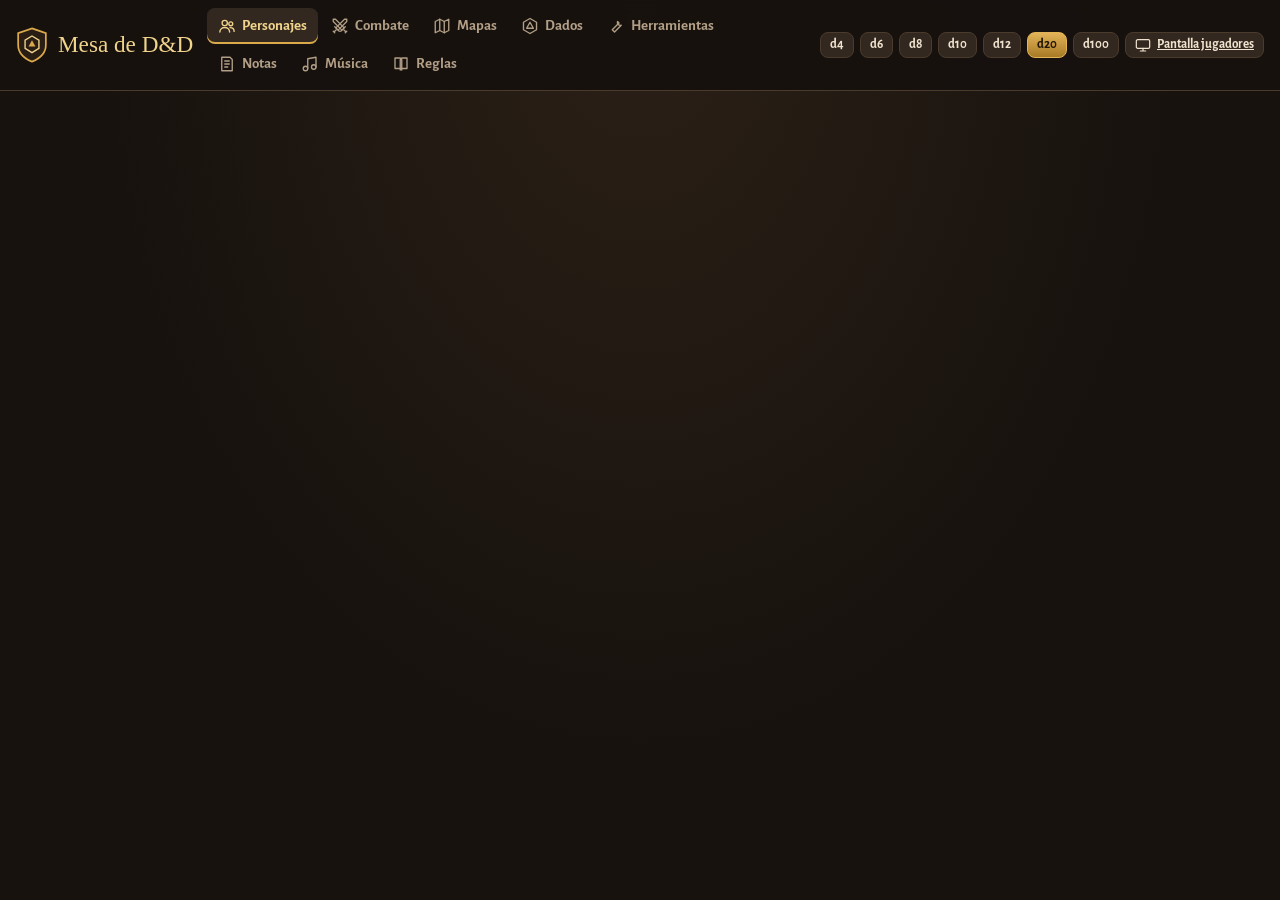
==== static/index.html @ 4b25e727 "Proyect v1.0" ====
<!doctype html>
<html lang="es">
<head>
  <meta charset="utf-8">
  <meta name="viewport" content="width=device-width, initial-scale=1">
  <title>Mesa de D&amp;D</title>
  <link rel="icon" href="data:image/svg+xml,<svg xmlns='http://www.w3.org/2000/svg' viewBox='0 0 24 24'><polygon points='12,2 21,7 21,17 12,22 3,17 3,7' fill='%23d9a94a'/></svg>">
  <link rel="preconnect" href="https://fonts.googleapis.com">
  <link rel="stylesheet" href="https://fonts.googleapis.com/css2?family=IM+Fell+English+SC&family=Alegreya+Sans:wght@400;500;700;800&display=swap">
  <link rel="stylesheet" href="css/base.css">
  <link rel="stylesheet" href="css/components.css">
  <link rel="stylesheet" href="css/views.css">
</head>
<body>
  <header class="top">
    <div class="brand">
      <svg viewBox="0 0 46 52" aria-hidden="true">
        <path d="M23 2 L43 9 V26 C43 39 33 46 23 50 C13 46 3 39 3 26 V9 Z" fill="#2a1d14" stroke="#d9a94a" stroke-width="2.5"/>
        <polygon points="23,13 33,19 33,31 23,37 13,31 13,19" fill="none" stroke="#f0d38c" stroke-width="2"/>
        <polygon points="23,19 28,28 18,28" fill="#d9a94a"/>
      </svg>
      <h1>Mesa de D&amp;D</h1>
    </div>
    <nav class="nav" id="nav" aria-label="Secciones"></nav>
    <div class="top-tools" id="topTools"></div>
  </header>
  <main id="view"></main>
  <div id="toasts" aria-live="polite"></div>
  <script type="module" src="js/main.js"></script>
</body>
</html>
---- static/css/base.css ----
/* Variables de tema y maquetación general */
:root {
  --bg: #17120e;
  --bg-2: #211a14;
  --panel: #2a211a;
  --panel-2: #33281f;
  --line: #4a3b2d;
  --text: #efe3cf;
  --muted: #b29f86;
  --gold: #d9a94a;
  --gold-2: #f0d38c;
  --red: #c2463c;
  --green: #5d9b4a;
  --blue: #4f86c6;
  --purple: #9a6ac9;
  --jugador: #4f86c6;
  --pnj: #c99b3d;
  --enemigo: #c2463c;
  --radius: 10px;
  --shadow: 0 6px 24px rgba(0, 0, 0, .45);
  --font-title: "IM Fell English SC", Georgia, serif;
  --font: "Alegreya Sans", system-ui, sans-serif;
  color-scheme: dark;
}

* { box-sizing: border-box; }
html, body { margin: 0; height: 100%; }
body {
  background: radial-gradient(ellipse at top, #2b2016 0%, var(--bg) 60%) fixed;
  color: var(--text);
  font: 15px/1.45 var(--font);
}
h1, h2, h3, h4 { font-family: var(--font-title); font-weight: 400; margin: 0 0 .4em; color: var(--gold-2); }
h2 { font-size: 1.5rem; }
h3 { font-size: 1.2rem; }
a { color: var(--gold-2); }
img { max-width: 100%; }
[hidden] { display: none !important; }

/* Cabecera */
.top {
  position: sticky; top: 0; z-index: 20;
  display: flex; align-items: center; gap: 14px; flex-wrap: wrap;
  padding: 8px 16px;
  background: rgba(23, 18, 14, .94);
  border-bottom: 1px solid var(--line);
  backdrop-filter: blur(6px);
}
.brand { display: flex; align-items: center; gap: 10px; }
.brand h1 { font-size: 1.45rem; margin: 0; }
.brand svg { width: 32px; height: 36px; }
.nav { display: flex; gap: 2px; flex-wrap: wrap; flex: 1; }
.nav a {
  display: flex; align-items: center; gap: 6px;
  padding: 7px 11px; border-radius: 8px;
  color: var(--muted); text-decoration: none; font-weight: 600;
}
.nav a:hover { background: var(--panel); color: var(--text); }
.nav a[aria-current="page"] { background: var(--panel-2); color: var(--gold-2); box-shadow: inset 0 -2px 0 var(--gold); }
.nav svg { width: 18px; height: 18px; }
.top-tools { display: flex; align-items: center; gap: 6px; flex-wrap: wrap; }

/* Contenido */
main#view { padding: 16px; max-width: 1500px; margin: 0 auto; }
.split { display: grid; grid-template-columns: 300px minmax(0, 1fr); gap: 16px; align-items: start; }
.split > .sidebar { position: sticky; top: 70px; max-height: calc(100vh - 86px); overflow: auto; }
.grid { display: grid; gap: 14px; }
.grid.cols-2 { grid-template-columns: repeat(2, minmax(0, 1fr)); }
.grid.cols-3 { grid-template-columns: repeat(3, minmax(0, 1fr)); }
.grid.auto { grid-template-columns: repeat(auto-fill, minmax(300px, 1fr)); }
.row { display: flex; gap: 8px; align-items: center; flex-wrap: wrap; }
.row.between { justify-content: space-between; }
.row.end { justify-content: flex-end; }
.stack > * + * { margin-top: 10px; }
.grow { flex: 1; min-width: 0; }
.muted { color: var(--muted); }
.small { font-size: .85rem; }
.center { text-align: center; }
.tnum { font-variant-numeric: tabular-nums; }

@media (max-width: 900px) {
  .split { grid-template-columns: minmax(0, 1fr); }
  .split > .sidebar { position: static; max-height: none; }
  .grid.cols-2, .grid.cols-3 { grid-template-columns: minmax(0, 1fr); }
  .nav a span { display: none; }
}
.split > * { min-width: 0; }
---- static/css/components.css ----
/* Componentes reutilizables: botones, tarjetas, formularios, modales, avisos */
.card {
  background: linear-gradient(180deg, var(--panel) 0%, var(--bg-2) 100%);
  border: 1px solid var(--line);
  border-radius: var(--radius);
  padding: 14px;
  box-shadow: var(--shadow);
}
.card > h3:first-child, .card > .row:first-child h3 { margin-top: 0; }
.eyebrow { text-transform: uppercase; letter-spacing: .08em; font-size: .72rem; font-weight: 800; color: var(--muted); margin: 12px 0 6px; }

.btn {
  display: inline-flex; align-items: center; justify-content: center; gap: 6px;
  padding: 7px 12px; border-radius: 8px;
  border: 1px solid var(--line); background: var(--panel-2); color: var(--text);
  font: 600 .92rem var(--font); cursor: pointer; white-space: nowrap;
}
.btn:hover { border-color: var(--gold); }
.btn:disabled { opacity: .45; cursor: default; }
.btn.primary { background: linear-gradient(180deg, #e2b357, #a87a26); color: #23170a; border-color: #e2b357; }
.btn.danger { color: #ffb4ab; border-color: #7a3229; }
.btn.danger:hover { background: #4a1f1a; }
.btn.ghost { background: transparent; }
.btn.sm { padding: 4px 9px; font-size: .82rem; }
.btn.icon { padding: 5px 8px; }
.btn[aria-pressed="true"] { background: var(--gold); color: #23170a; border-color: var(--gold); }

.chip {
  display: inline-flex; align-items: center; gap: 4px;
  padding: 2px 9px; border-radius: 999px; font-size: .8rem; font-weight: 600;
  background: #3b2f24; border: 1px solid var(--line); color: var(--text);
}
.chip button { all: unset; cursor: pointer; opacity: .7; }
.chip button:hover { opacity: 1; }
.chip.jugador { border-color: var(--jugador); color: #b8d4f5; }
.chip.pnj { border-color: var(--pnj); color: #f1d9a0; }
.chip.enemigo { border-color: var(--enemigo); color: #f5b4ad; }

label.field { display: flex; flex-direction: column; gap: 3px; font-size: .78rem; font-weight: 700; color: var(--muted); min-width: 0; }
input, select, textarea {
  width: 100%; padding: 6px 8px;
  background: #1b1511; color: var(--text);
  border: 1px solid var(--line); border-radius: 7px;
  font: 500 .95rem var(--font);
}
input:focus, select:focus, textarea:focus { outline: 2px solid var(--gold); outline-offset: -1px; }
input[type="checkbox"] { width: auto; accent-color: var(--gold); }
input[type="number"] { text-align: center; }
textarea { resize: vertical; min-height: 70px; }
input.inline { width: 64px; padding: 3px 5px; }
.check { display: inline-flex; gap: 6px; align-items: center; cursor: pointer; }

.seg { display: inline-flex; flex-wrap: wrap; max-width: 100%; border: 1px solid var(--line); border-radius: 8px; overflow: hidden; }
.seg button { all: unset; padding: 5px 11px; cursor: pointer; font-weight: 700; font-size: .85rem; color: var(--muted); }
.seg button + button { border-left: 1px solid var(--line); }
.seg button[aria-pressed="true"] { background: var(--gold); color: #23170a; }

.list { list-style: none; margin: 0; padding: 0; }
.list li {
  display: flex; align-items: center; gap: 8px;
  padding: 7px 9px; border-radius: 8px; cursor: pointer;
}
.list li:hover { background: var(--panel-2); }
.list li[aria-selected="true"] { background: #3d3022; box-shadow: inset 3px 0 0 var(--gold); }
.avatar {
  width: 32px; height: 32px; border-radius: 50%; flex: none;
  display: grid; place-items: center; font-weight: 800; font-size: .8rem;
  background: #444 center/cover; color: #fff; border: 2px solid var(--line);
}

.hpbar { height: 7px; border-radius: 4px; background: #3a1b17; overflow: hidden; }
.hpbar > i { display: block; height: 100%; background: var(--green); transition: width .2s; }
.hpbar.mid > i { background: #c9a03d; }
.hpbar.low > i { background: var(--red); }

.empty { padding: 30px; text-align: center; color: var(--muted); border: 2px dashed var(--line); border-radius: var(--radius); }

details.box { border: 1px solid var(--line); border-radius: 8px; padding: 0 10px; margin-top: 8px; }
details.box > summary { cursor: pointer; padding: 8px 0; font-weight: 700; color: var(--gold-2); }
details.box[open] { padding-bottom: 10px; }

/* Modal */
.modal-back { position: fixed; inset: 0; background: rgba(0,0,0,.6); display: grid; place-items: center; z-index: 100; padding: 16px; }
.modal { width: min(560px, 100%); max-height: 90vh; overflow: auto; }
.modal .actions { margin-top: 14px; display: flex; justify-content: flex-end; gap: 8px; }

/* Avisos */
#toasts { position: fixed; right: 16px; bottom: 16px; display: flex; flex-direction: column; gap: 8px; z-index: 200; max-width: min(380px, calc(100vw - 32px)); }
.toast { background: var(--panel-2); border: 1px solid var(--gold); border-radius: 10px; padding: 10px 14px; box-shadow: var(--shadow); animation: pop .2s ease-out; }
.toast.error { border-color: var(--red); }
.toast .big { font: 2rem var(--font-title); color: var(--gold-2); }
.toast .crit { color: #8fe07a; font-weight: 800; }
.toast .fumble { color: #ff8a80; font-weight: 800; }
@keyframes pop { from { transform: translateY(10px); opacity: 0; } }

.mini-player { display: flex; align-items: center; gap: 6px; font-size: .82rem; color: var(--muted); max-width: 260px; }
.mini-player span { overflow: hidden; text-overflow: ellipsis; white-space: nowrap; }
---- static/css/views.css ----
/* Estilos específicos de cada sección */
.title-input { font: 1.35rem var(--font-title); color: var(--gold-2); background: transparent; border-color: transparent; }
.title-input:hover, .title-input:focus { border-color: var(--line); background: #1b1511; }
.table-wrap { overflow-x: auto; }
.table { width: 100%; border-collapse: collapse; }
.table th { text-align: left; font-size: .75rem; color: var(--muted); text-transform: uppercase; padding: 4px; }
.table td { padding: 3px 4px; vertical-align: middle; }
.grid.auto-sm { grid-template-columns: repeat(auto-fill, minmax(130px, 1fr)); gap: 8px; }

/* Ficha de personaje */
.sheet-head { display: flex; gap: 14px; align-items: flex-start; }
.avatar.portrait { width: 96px; height: 96px; font-size: 1.8rem; cursor: pointer; border-width: 3px; }
.avatar.portrait:hover { border-color: var(--gold); }
.combat-grid { display: grid; grid-template-columns: minmax(260px, 1fr) 2fr; gap: 16px; }
.hp-box .inline { width: 70px; font-size: 1.1rem; font-weight: 800; }
.stat-row { display: grid; grid-template-columns: repeat(auto-fill, minmax(110px, 1fr)); gap: 8px; }
.stat { text-align: center; background: #1f1813; border: 1px solid var(--line); border-radius: 8px; padding: 6px; }
.stat .eyebrow { margin: 0 0 4px; }
.stat-big { font-size: 1.4rem; color: var(--gold-2); }
.abilities { display: grid; grid-template-columns: repeat(3, 1fr); gap: 8px; }
.ability { text-align: center; background: #1f1813; border: 1px solid var(--line); border-radius: 10px; padding: 8px 4px; }
.ability .eyebrow { margin: 0; }
.ability-mod { all: unset; cursor: pointer; display: block; font: 1.8rem var(--font-title); color: var(--gold-2); }
.ability-mod:hover { color: #fff; }
.skills { list-style: none; margin: 0; padding: 0; columns: 2; column-gap: 14px; }
.skills li { display: flex; align-items: center; gap: 6px; break-inside: avoid; padding: 2px 0; }
.skills .prof { all: unset; cursor: pointer; width: 16px; color: var(--gold); text-align: center; }
.skill-name { all: unset; cursor: pointer; flex: 1; }
.skill-name:hover { color: var(--gold-2); text-decoration: underline; }
.slots { display: grid; grid-template-columns: repeat(auto-fill, minmax(92px, 1fr)); gap: 6px; }
.slot { background: #1f1813; border: 1px solid var(--line); border-radius: 8px; padding: 5px; display: flex; flex-direction: column; gap: 4px; align-items: center; }
.slot .inline { width: 48px; }
.pips { display: flex; gap: 3px; flex-wrap: wrap; justify-content: center; }
.pip { width: 14px; height: 14px; border-radius: 50%; border: 2px solid var(--gold); background: var(--gold); cursor: pointer; padding: 0; }
.pip.used { background: transparent; }
.resource { margin-bottom: 6px; }
.coins { display: grid; grid-template-columns: repeat(5, 1fr); gap: 6px; }
.death { gap: 10px; }

/* Combate */
.box-card > summary { cursor: pointer; }
.tracker { list-style: none; margin: 8px 0 0; padding: 0; display: flex; flex-direction: column; gap: 6px; }
.combatant {
  display: grid; grid-template-columns: 64px 36px 1fr auto; gap: 10px; align-items: start;
  padding: 8px; border-radius: 10px; background: #1f1813; border: 1px solid var(--line);
  border-left: 4px solid var(--line);
}
.combatant.jugador { border-left-color: var(--jugador); }
.combatant.pnj { border-left-color: var(--pnj); }
.combatant.enemigo { border-left-color: var(--enemigo); }
.combatant.turn { background: #3a2c1c; border-color: var(--gold); box-shadow: 0 0 0 2px rgba(217, 169, 74, .35); }
.combatant.down { opacity: .6; }
.combatant.hidden-c { background-image: repeating-linear-gradient(45deg, transparent 0 8px, rgba(255,255,255,.03) 8px 16px); }
.c-init .inline { width: 56px; font-size: 1.15rem; font-weight: 800; }
.c-name { font-size: 1.05rem; }
.c-hp { margin-top: 6px; }
.c-attacks { margin-top: 6px; gap: 4px; }
.attack { display: inline-flex; gap: 2px; }
.c-tools { display: flex; flex-direction: column; gap: 2px; }
.cond-add { width: auto; padding: 2px 6px; font-size: .8rem; }
.round-badge { font: 1.1rem var(--font-title); color: var(--gold-2); }
.status-active { border-color: var(--green); color: #b9e3ad; }
.status-finished { opacity: .7; }
.diff-trivial, .diff-facil { border-color: var(--green); }
.diff-media { border-color: #c9a03d; }
.diff-dificil { border-color: #e07b39; }
.diff-mortal { border-color: var(--red); color: #ffb4ab; }
.log { list-style: none; margin: 8px 0 0; padding: 0; max-height: 300px; overflow: auto; font-size: .9rem; }
.log li { padding: 3px 0; border-bottom: 1px solid rgba(255,255,255,.05); }
.targets { display: grid; grid-template-columns: repeat(auto-fill, minmax(150px, 1fr)); gap: 4px; }

/* Mapas */
.dropzone.over { border-color: var(--gold); box-shadow: 0 0 0 3px rgba(217, 169, 74, .4); }
.map-grid { display: grid; grid-template-columns: repeat(auto-fill, minmax(240px, 1fr)); gap: 14px; }
.map-card {
  all: unset; cursor: pointer; display: flex; flex-direction: column; gap: 8px;
  background: var(--panel); border: 1px solid var(--line); border-radius: var(--radius); padding: 8px;
}
.map-card:hover { border-color: var(--gold); }
.map-card img { width: 100%; aspect-ratio: 4 / 3; object-fit: cover; border-radius: 6px; background: #000; }
.map-stage {
  position: relative; height: calc(100vh - 260px); min-height: 360px; overflow: hidden;
  background: #0b0907; border: 1px solid var(--line); border-radius: var(--radius);
  cursor: grab; touch-action: none;
}
.map-stage.dragging { cursor: grabbing; }
.map-stage img { position: absolute; top: 0; left: 0; max-width: none; transform-origin: 0 0; user-select: none; }
.map-stage:fullscreen { height: 100vh; border-radius: 0; }

/* Dados */
.dice-buttons { display: grid; grid-template-columns: repeat(7, 1fr); gap: 6px; }
.die {
  aspect-ratio: 1; border-radius: 12px; border: 2px solid var(--gold); background: #2e2318; color: var(--gold-2);
  font: 1.1rem var(--font-title); cursor: pointer;
}
.die:hover { background: #3d2e1d; }
.die:active { transform: scale(.95); }
.pool { flex: 1; text-align: right; }
.pool-expr { font: 1.3rem var(--font-title); color: var(--gold-2); }
.fav { display: inline-flex; }
.roll-history { list-style: none; padding: 0; margin: 0; max-height: 70vh; overflow: auto; }
.roll-history li { padding: 6px 0; border-bottom: 1px solid rgba(255,255,255,.06); }
.roll-history .total { font: 1.4rem var(--font-title); color: var(--gold-2); }
.total.crit { color: #8fe07a; }
.total.fumble { color: #ff8a80; }

/* Herramientas */
.tools-grid { display: grid; grid-template-columns: repeat(auto-fill, minmax(340px, 1fr)); gap: 14px; align-items: start; }
.span-2 { grid-column: span 2; }
.gen-out { list-style: none; padding: 0; margin: 10px 0 0; }
.gen-out li { padding: 8px 0; border-bottom: 1px solid rgba(255,255,255,.06); }
.big-diff { font: 1.6rem var(--font-title); color: var(--gold-2); text-transform: capitalize; }
.clock { font-size: 1.3rem; }
.timer { font: 2.2rem var(--font-title); color: var(--gold-2); }
.timer.low { color: #ff8a80; }

/* Notas y misiones */
.quest-board { display: grid; grid-template-columns: repeat(4, minmax(0, 1fr)); gap: 12px; align-items: start; }
.quest { background: #1f1813; border: 1px solid var(--line); border-radius: 8px; padding: 8px; margin-top: 8px; }
.quest > summary { cursor: pointer; }
.q-completada .quest { border-left: 3px solid var(--green); }
.q-fallida .quest { border-left: 3px solid var(--red); opacity: .8; }
.q-activa .quest { border-left: 3px solid var(--gold); }

/* Música */
.tracks { list-style: none; padding: 0; margin: 8px 0 0; }
.tracks li { display: flex; gap: 8px; align-items: center; padding: 5px 0; border-bottom: 1px solid rgba(255,255,255,.06); }
.tracks li.playing { color: var(--gold-2); }
.now-playing { font-size: 1.1rem; }

/* Referencia */
.ref-grid { display: grid; grid-template-columns: repeat(auto-fill, minmax(380px, 1fr)); gap: 14px; align-items: start; }
dl.ref { margin: 0; display: grid; grid-template-columns: max-content 1fr; gap: 4px 12px; }
dl.ref dt { font-weight: 800; color: var(--gold-2); }
dl.ref dd { margin: 0; }

@media (max-width: 900px) {
  .combat-grid { grid-template-columns: 1fr; }
  .combatant { grid-template-columns: 56px 1fr; }
  .combatant .avatar { display: none; }
  .c-tools { flex-direction: row; grid-column: 1 / -1; }
  .quest-board { grid-template-columns: 1fr; }
  .span-2 { grid-column: auto; }
  .skills { columns: 1; }
  .coins { grid-template-columns: repeat(3, 1fr); }
  .dice-buttons { grid-template-columns: repeat(4, 1fr); }
  .ref-grid, .tools-grid { grid-template-columns: 1fr; }
}
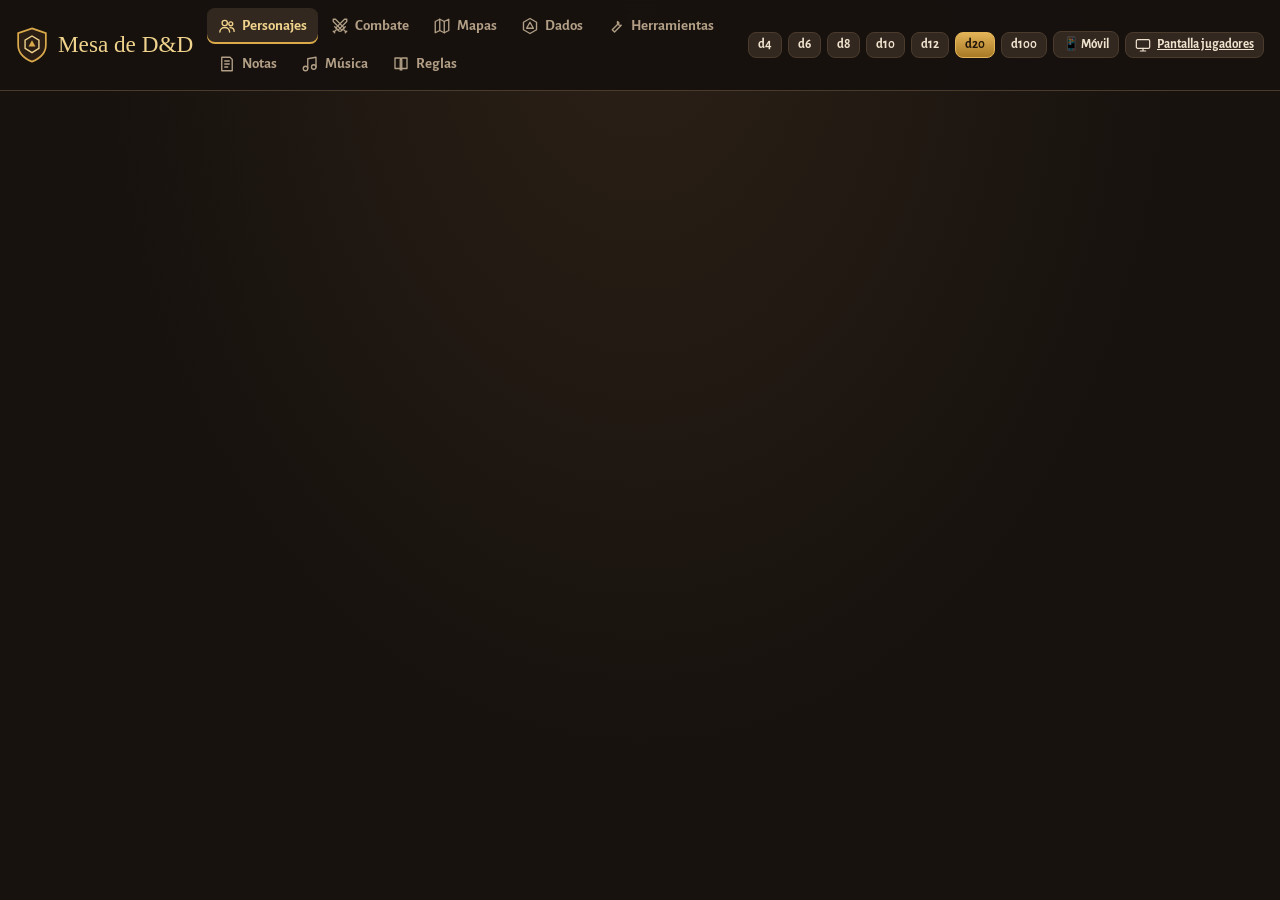
==== commit 4832f87c: "Soporte para móviles: modo red, app instalable y zoom táctil - Lanzador "Iniciar Mesa DnD (móviles)." ====
--- a/static/index.html
+++ b/static/index.html
@@ -2,9 +2,16 @@
 <html lang="es">
 <head>
   <meta charset="utf-8">
-  <meta name="viewport" content="width=device-width, initial-scale=1">
+  <meta name="viewport" content="width=device-width, initial-scale=1, viewport-fit=cover">
+  <meta name="theme-color" content="#17120e">
+  <meta name="apple-mobile-web-app-capable" content="yes">
+  <meta name="mobile-web-app-capable" content="yes">
+  <meta name="apple-mobile-web-app-status-bar-style" content="black-translucent">
+  <link rel="icon" href="/icon.svg">
+  <link rel="manifest" href="/manifest.webmanifest">
+  <link rel="apple-touch-icon" href="/icon.svg">
+  <meta name="apple-mobile-web-app-title" content="Mesa D&amp;D">
   <title>Mesa de D&amp;D</title>
-  <link rel="icon" href="data:image/svg+xml,<svg xmlns='http://www.w3.org/2000/svg' viewBox='0 0 24 24'><polygon points='12,2 21,7 21,17 12,22 3,17 3,7' fill='%23d9a94a'/></svg>">
   <link rel="preconnect" href="https://fonts.googleapis.com">
   <link rel="stylesheet" href="https://fonts.googleapis.com/css2?family=IM+Fell+English+SC&family=Alegreya+Sans:wght@400;500;700;800&display=swap">
   <link rel="stylesheet" href="css/base.css">
--- a/static/css/base.css
+++ b/static/css/base.css
@@ -85,3 +85,20 @@
   .nav a span { display: none; }
 }
 .split > * { min-width: 0; }
+
+/* Móvil: cabecera compacta, menú deslizable y márgenes para pantallas con muesca */
+.top { padding-top: max(8px, env(safe-area-inset-top)); padding-left: max(16px, env(safe-area-inset-left)); padding-right: max(16px, env(safe-area-inset-right)); }
+@media (max-width: 640px) {
+  .top { gap: 8px; padding-bottom: 6px; }
+  .brand h1 { font-size: 1.15rem; }
+  .brand svg { width: 26px; height: 30px; }
+  .nav { order: 3; flex: 1 0 100%; flex-wrap: nowrap; overflow-x: auto; scrollbar-width: none; -webkit-overflow-scrolling: touch; }
+  .nav::-webkit-scrollbar { display: none; }
+  .nav a { flex: none; padding: 8px 10px; }
+  .top-tools { margin-left: auto; }
+  .top-tools .qd:not(.primary) { display: none; }
+  .top-tools a.btn { font-size: 0; gap: 0; }        /* «Pantalla jugadores» queda solo con el icono */
+  main#view { padding: 12px 12px max(12px, env(safe-area-inset-bottom)); }
+  .btn { min-height: 36px; }
+  input, select, textarea { font-size: 16px; }       /* evita el zoom automático de iOS al escribir */
+}
--- a/static/css/components.css
+++ b/static/css/components.css
@@ -95,3 +95,4 @@
 
 .mini-player { display: flex; align-items: center; gap: 6px; font-size: .82rem; color: var(--muted); max-width: 260px; }
 .mini-player span { overflow: hidden; text-overflow: ellipsis; white-space: nowrap; }
+code.url { display: block; padding: 8px 10px; background: #1b1511; border: 1px solid var(--line); border-radius: 7px; color: var(--gold-2); font-size: 1rem; word-break: break-all; user-select: all; }
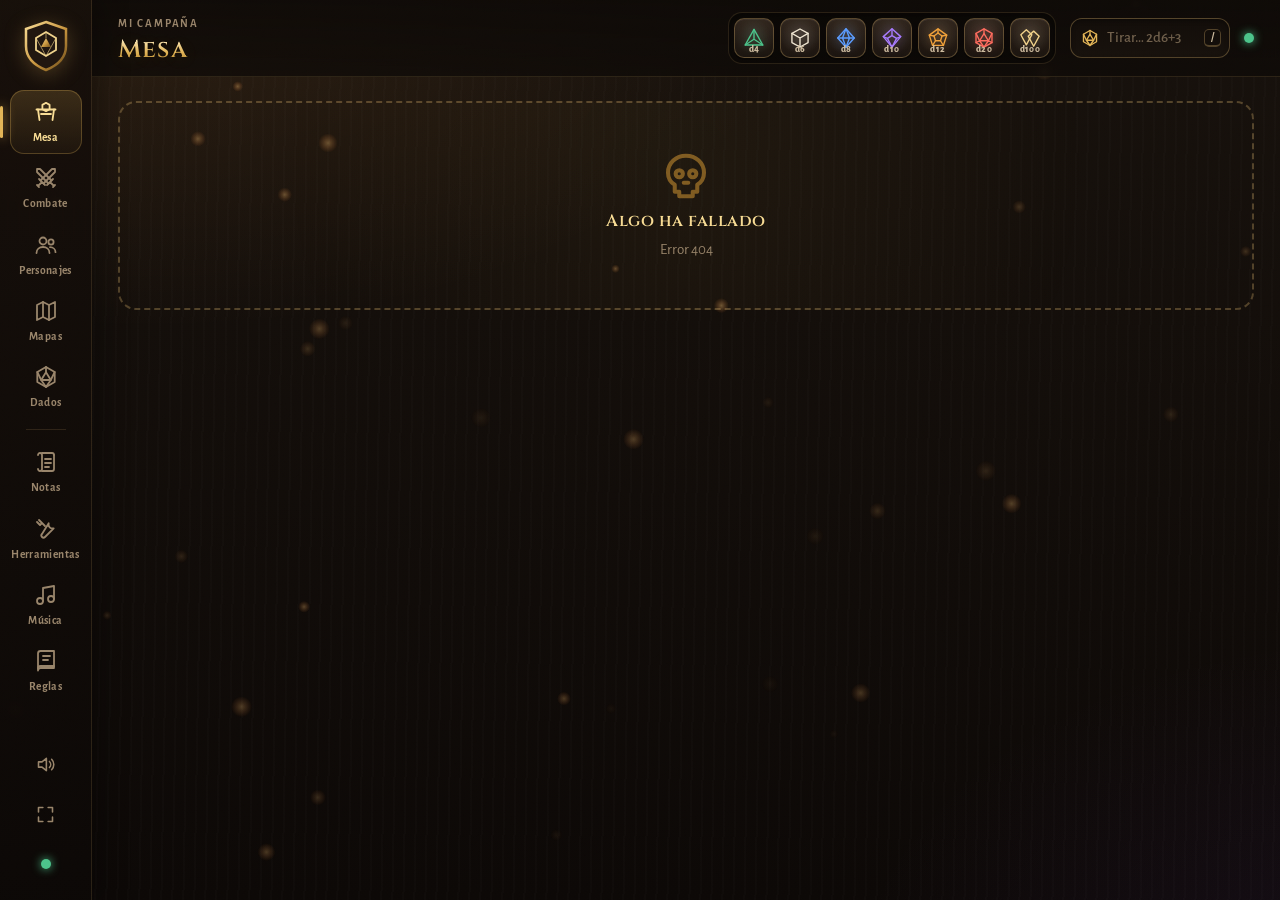
==== commit 1eb41ed1: "Mesa para un solo ordenador: dados 3D, interfaz nueva y sonido - Nueva sección Mesa: mapa sobre tape" ====
--- a/static/index.html
+++ b/static/index.html
@@ -2,37 +2,32 @@
 <html lang="es">
 <head>
   <meta charset="utf-8">
-  <meta name="viewport" content="width=device-width, initial-scale=1, viewport-fit=cover">
-  <meta name="theme-color" content="#17120e">
-  <meta name="apple-mobile-web-app-capable" content="yes">
-  <meta name="mobile-web-app-capable" content="yes">
-  <meta name="apple-mobile-web-app-status-bar-style" content="black-translucent">
+  <meta name="viewport" content="width=device-width, initial-scale=1">
+  <meta name="theme-color" content="#0c0806">
+  <title>Mesa de D&amp;D</title>
   <link rel="icon" href="/icon.svg">
-  <link rel="manifest" href="/manifest.webmanifest">
-  <link rel="apple-touch-icon" href="/icon.svg">
-  <meta name="apple-mobile-web-app-title" content="Mesa D&amp;D">
-  <title>Mesa de D&amp;D</title>
   <link rel="preconnect" href="https://fonts.googleapis.com">
-  <link rel="stylesheet" href="https://fonts.googleapis.com/css2?family=IM+Fell+English+SC&family=Alegreya+Sans:wght@400;500;700;800&display=swap">
+  <link rel="preconnect" href="https://fonts.gstatic.com" crossorigin>
+  <link rel="stylesheet" href="https://fonts.googleapis.com/css2?family=Cinzel:wght@500;600;700&family=Alegreya+Sans:wght@400;500;700;800;900&family=Alegreya:ital,wght@0,400;0,600;0,700;1,400&display=swap">
   <link rel="stylesheet" href="css/base.css">
   <link rel="stylesheet" href="css/components.css">
+  <link rel="stylesheet" href="css/shell.css">
+  <link rel="stylesheet" href="css/mesa.css">
+  <link rel="stylesheet" href="css/characters.css">
+  <link rel="stylesheet" href="css/combat.css">
   <link rel="stylesheet" href="css/views.css">
 </head>
 <body>
-  <header class="top">
-    <div class="brand">
-      <svg viewBox="0 0 46 52" aria-hidden="true">
-        <path d="M23 2 L43 9 V26 C43 39 33 46 23 50 C13 46 3 39 3 26 V9 Z" fill="#2a1d14" stroke="#d9a94a" stroke-width="2.5"/>
-        <polygon points="23,13 33,19 33,31 23,37 13,31 13,19" fill="none" stroke="#f0d38c" stroke-width="2"/>
-        <polygon points="23,19 28,28 18,28" fill="#d9a94a"/>
-      </svg>
-      <h1>Mesa de D&amp;D</h1>
+  <div class="app">
+    <nav class="rail" id="rail" aria-label="Secciones"></nav>
+    <div class="stage">
+      <header class="topbar" id="topbar"></header>
+      <main id="view"></main>
     </div>
-    <nav class="nav" id="nav" aria-label="Secciones"></nav>
-    <div class="top-tools" id="topTools"></div>
-  </header>
-  <main id="view"></main>
+  </div>
+  <canvas id="dice-overlay" aria-hidden="true"></canvas>
   <div id="toasts" aria-live="polite"></div>
+  <script src="js/lib/dice3d.js"></script>
   <script type="module" src="js/main.js"></script>
 </body>
 </html>
--- a/static/css/base.css
+++ b/static/css/base.css
@@ -1,104 +1,169 @@
-/* Variables de tema y maquetación general */
+/* =====================================================================
+   Mesa de D&D — base: tema, tipografía, fondo y estructura general
+   ===================================================================== */
 :root {
-  --bg: #17120e;
-  --bg-2: #211a14;
-  --panel: #2a211a;
-  --panel-2: #33281f;
-  --line: #4a3b2d;
-  --text: #efe3cf;
-  --muted: #b29f86;
-  --gold: #d9a94a;
-  --gold-2: #f0d38c;
-  --red: #c2463c;
-  --green: #5d9b4a;
-  --blue: #4f86c6;
-  --purple: #9a6ac9;
-  --jugador: #4f86c6;
-  --pnj: #c99b3d;
-  --enemigo: #c2463c;
-  --radius: 10px;
-  --shadow: 0 6px 24px rgba(0, 0, 0, .45);
-  --font-title: "IM Fell English SC", Georgia, serif;
-  --font: "Alegreya Sans", system-ui, sans-serif;
+  --bg-0: #0c0806;
+  --bg-1: #140f0b;
+  --bg-2: #1d1610;
+  --panel-a: rgba(46, 34, 25, .88);
+  --panel-b: rgba(25, 18, 13, .9);
+  --panel-solid: #221a13;
+  --raised: #2e2319;
+  --sunken: #120d09;
+  --line: rgba(226, 184, 112, .14);
+  --line-2: rgba(226, 184, 112, .3);
+  --text: #f3e8d4;
+  --text-2: #cdbb9e;
+  --muted: #98846a;
+  --gold: #e2b456;
+  --gold-2: #f8dc94;
+  --gold-3: #a8782a;
+  --ember: #ff8a3d;
+  --crimson: #e0524a;
+  --emerald: #4cc38a;
+  --sapphire: #5b9cff;
+  --amethyst: #a77bff;
+  --jugador: #5b9cff;
+  --pnj: #e2b456;
+  --enemigo: #e0524a;
+  --parch-1: #f6ecd3;
+  --parch-2: #e7d3a6;
+  --ink: #3a2816;
+  --ink-2: #74583a;
+  --r-sm: 8px;
+  --r: 12px;
+  --r-lg: 18px;
+  --shadow-1: 0 2px 8px rgba(0, 0, 0, .35);
+  --shadow-2: 0 14px 34px rgba(0, 0, 0, .45), 0 3px 8px rgba(0, 0, 0, .3);
+  --glow: 0 0 0 1px rgba(226, 180, 86, .55), 0 0 22px rgba(226, 180, 86, .28);
+  --ease: cubic-bezier(.2, .8, .2, 1);
+  --font-display: "Cinzel", "Trajan Pro", Georgia, serif;
+  --font: "Alegreya Sans", "Segoe UI", system-ui, sans-serif;
+  --font-serif: "Alegreya", Georgia, serif;
   color-scheme: dark;
 }
 
 * { box-sizing: border-box; }
-html, body { margin: 0; height: 100%; }
+html, body { margin: 0; min-height: 100%; }
 body {
-  background: radial-gradient(ellipse at top, #2b2016 0%, var(--bg) 60%) fixed;
   color: var(--text);
-  font: 15px/1.45 var(--font);
+  font: 400 15px/1.5 var(--font);
+  background:
+    radial-gradient(1100px 650px at 12% -8%, rgba(255, 168, 76, .11), transparent 62%),
+    radial-gradient(900px 620px at 108% 112%, rgba(126, 74, 210, .09), transparent 60%),
+    repeating-linear-gradient(91deg, rgba(255, 255, 255, .011) 0 2px, transparent 2px 11px),
+    linear-gradient(180deg, #17110c 0%, var(--bg-0) 100%);
+  background-attachment: fixed;
+  -webkit-font-smoothing: antialiased;
 }
-h1, h2, h3, h4 { font-family: var(--font-title); font-weight: 400; margin: 0 0 .4em; color: var(--gold-2); }
-h2 { font-size: 1.5rem; }
-h3 { font-size: 1.2rem; }
+/* grano de papel/madera por encima de todo */
+body::before {
+  content: ""; position: fixed; inset: 0; pointer-events: none; z-index: 1000; opacity: .05; mix-blend-mode: overlay;
+  background-image: url("data:image/svg+xml,%3Csvg xmlns='http://www.w3.org/2000/svg' width='180' height='180'%3E%3Cfilter id='n'%3E%3CfeTurbulence type='fractalNoise' baseFrequency='.85' numOctaves='3' stitchTiles='stitch'/%3E%3C/filter%3E%3Crect width='100%25' height='100%25' filter='url(%23n)'/%3E%3C/svg%3E");
+}
+::selection { background: rgba(226, 180, 86, .35); }
+::-webkit-scrollbar { width: 10px; height: 10px; }
+::-webkit-scrollbar-thumb { background: rgba(226, 184, 112, .2); border-radius: 10px; border: 2px solid transparent; background-clip: padding-box; }
+::-webkit-scrollbar-thumb:hover { background-color: rgba(226, 184, 112, .35); }
+::-webkit-scrollbar-track { background: transparent; }
+
+h1, h2, h3, h4 { font-family: var(--font-display); font-weight: 600; letter-spacing: .03em; margin: 0 0 .4em; color: var(--gold-2); line-height: 1.2; }
+h2 { font-size: 1.35rem; }
+h3 { font-size: 1.05rem; }
 a { color: var(--gold-2); }
 img { max-width: 100%; }
 [hidden] { display: none !important; }
+button { font: inherit; color: inherit; }
+:focus-visible { outline: 2px solid var(--gold); outline-offset: 2px; }
 
-/* Cabecera */
-.top {
-  position: sticky; top: 0; z-index: 20;
+/* ------------------------------------------------------------- estructura */
+.app { display: grid; grid-template-columns: 92px minmax(0, 1fr); min-height: 100vh; }
+
+.rail {
+  position: sticky; top: 0; height: 100vh; z-index: 40;
+  display: flex; flex-direction: column; align-items: center; gap: 2px;
+  padding: 14px 10px; overflow-y: auto; scrollbar-width: none;
+  background: linear-gradient(180deg, rgba(22, 15, 10, .97), rgba(12, 8, 6, .97));
+  border-right: 1px solid var(--line);
+  box-shadow: 6px 0 30px rgba(0, 0, 0, .35);
+}
+.rail::-webkit-scrollbar { display: none; }
+.rail-brand { display: grid; place-items: center; width: 60px; height: 64px; margin-bottom: 10px; filter: drop-shadow(0 4px 10px rgba(226, 180, 86, .25)); transition: transform .4s var(--ease); }
+.rail-brand:hover { transform: rotate(-8deg) scale(1.06); }
+.rail-brand svg { width: 46px; height: 52px; }
+.rail-link {
+  position: relative; width: 72px; padding: 10px 4px 8px; border-radius: 14px;
+  display: flex; flex-direction: column; align-items: center; gap: 5px;
+  color: var(--muted); text-decoration: none; font-size: .72rem; font-weight: 700; letter-spacing: .03em;
+  transition: color .2s, background .2s, transform .2s var(--ease);
+}
+.rail-link svg { width: 24px; height: 24px; transition: transform .25s var(--ease); }
+.rail-link:hover { color: var(--text); background: rgba(255, 255, 255, .04); }
+.rail-link:hover svg { transform: translateY(-2px) scale(1.06); }
+.rail-link[aria-current="page"] {
+  color: var(--gold-2);
+  background: linear-gradient(180deg, rgba(226, 180, 86, .18), rgba(226, 180, 86, .04));
+  box-shadow: inset 0 0 0 1px rgba(226, 180, 86, .28);
+}
+.rail-link[aria-current="page"]::before {
+  content: ""; position: absolute; left: -10px; top: 16px; bottom: 16px; width: 3px; border-radius: 3px;
+  background: var(--gold); box-shadow: 0 0 12px var(--gold);
+}
+.rail-sep { width: 40px; height: 1px; background: var(--line); margin: 8px 0; }
+.rail-foot { margin-top: auto; display: flex; flex-direction: column; align-items: center; gap: 6px; padding-top: 10px; }
+
+.stage { min-width: 0; display: flex; flex-direction: column; }
+.topbar {
+  position: sticky; top: 0; z-index: 30;
   display: flex; align-items: center; gap: 14px; flex-wrap: wrap;
-  padding: 8px 16px;
-  background: rgba(23, 18, 14, .94);
+  padding: 12px 26px;
+  background: linear-gradient(180deg, rgba(14, 10, 7, .94), rgba(14, 10, 7, .78));
+  backdrop-filter: blur(12px);
   border-bottom: 1px solid var(--line);
-  backdrop-filter: blur(6px);
 }
-.brand { display: flex; align-items: center; gap: 10px; }
-.brand h1 { font-size: 1.45rem; margin: 0; }
-.brand svg { width: 32px; height: 36px; }
-.nav { display: flex; gap: 2px; flex-wrap: wrap; flex: 1; }
-.nav a {
-  display: flex; align-items: center; gap: 6px;
-  padding: 7px 11px; border-radius: 8px;
-  color: var(--muted); text-decoration: none; font-weight: 600;
+.page-title { min-width: 0; margin-right: auto; }
+.page-title .campaign { font: 700 .7rem var(--font); letter-spacing: .16em; text-transform: uppercase; color: var(--muted); background: none; border: 0; padding: 0; cursor: pointer; }
+.page-title .campaign:hover { color: var(--gold); }
+.page-title h1 {
+  margin: 0; font-size: 1.55rem; letter-spacing: .05em;
+  background: linear-gradient(180deg, #fff1c8 10%, var(--gold) 60%, var(--gold-3));
+  -webkit-background-clip: text; background-clip: text; color: transparent;
+  text-shadow: 0 2px 18px rgba(226, 180, 86, .12);
 }
-.nav a:hover { background: var(--panel); color: var(--text); }
-.nav a[aria-current="page"] { background: var(--panel-2); color: var(--gold-2); box-shadow: inset 0 -2px 0 var(--gold); }
-.nav svg { width: 18px; height: 18px; }
-.top-tools { display: flex; align-items: center; gap: 6px; flex-wrap: wrap; }
+main#view { padding: 24px 26px 48px; width: 100%; max-width: 1640px; margin: 0 auto; animation: viewIn .35s var(--ease); }
+@keyframes viewIn { from { opacity: 0; transform: translateY(6px); } }
 
-/* Contenido */
-main#view { padding: 16px; max-width: 1500px; margin: 0 auto; }
-.split { display: grid; grid-template-columns: 300px minmax(0, 1fr); gap: 16px; align-items: start; }
-.split > .sidebar { position: sticky; top: 70px; max-height: calc(100vh - 86px); overflow: auto; }
-.grid { display: grid; gap: 14px; }
-.grid.cols-2 { grid-template-columns: repeat(2, minmax(0, 1fr)); }
-.grid.cols-3 { grid-template-columns: repeat(3, minmax(0, 1fr)); }
-.grid.auto { grid-template-columns: repeat(auto-fill, minmax(300px, 1fr)); }
+/* ------------------------------------------------------------ utilidades */
 .row { display: flex; gap: 8px; align-items: center; flex-wrap: wrap; }
 .row.between { justify-content: space-between; }
 .row.end { justify-content: flex-end; }
-.stack > * + * { margin-top: 10px; }
+.row.nowrap { flex-wrap: nowrap; }
+.stack > * + * { margin-top: 12px; }
 .grow { flex: 1; min-width: 0; }
 .muted { color: var(--muted); }
 .small { font-size: .85rem; }
+.tiny { font-size: .75rem; }
 .center { text-align: center; }
 .tnum { font-variant-numeric: tabular-nums; }
+.grid { display: grid; gap: 16px; }
+.grid.cols-2 { grid-template-columns: repeat(2, minmax(0, 1fr)); }
+.grid.cols-3 { grid-template-columns: repeat(3, minmax(0, 1fr)); }
+.split { display: grid; grid-template-columns: 320px minmax(0, 1fr); gap: 20px; align-items: start; }
+.split > * { min-width: 0; }
+.sticky { position: sticky; top: 92px; max-height: calc(100vh - 110px); overflow: auto; }
+.sr-only { position: absolute; width: 1px; height: 1px; overflow: hidden; clip: rect(0 0 0 0); white-space: nowrap; }
 
-@media (max-width: 900px) {
+@media (max-width: 1100px) {
   .split { grid-template-columns: minmax(0, 1fr); }
-  .split > .sidebar { position: static; max-height: none; }
+  .sticky { position: static; max-height: none; }
+  .grid.cols-3 { grid-template-columns: repeat(2, minmax(0, 1fr)); }
+}
+@media (max-width: 760px) {
+  .app { grid-template-columns: 68px minmax(0, 1fr); }
+  .rail-link { width: 54px; font-size: 0; gap: 0; }
   .grid.cols-2, .grid.cols-3 { grid-template-columns: minmax(0, 1fr); }
-  .nav a span { display: none; }
+  .topbar, main#view { padding-left: 14px; padding-right: 14px; }
 }
-.split > * { min-width: 0; }
-
-/* Móvil: cabecera compacta, menú deslizable y márgenes para pantallas con muesca */
-.top { padding-top: max(8px, env(safe-area-inset-top)); padding-left: max(16px, env(safe-area-inset-left)); padding-right: max(16px, env(safe-area-inset-right)); }
-@media (max-width: 640px) {
-  .top { gap: 8px; padding-bottom: 6px; }
-  .brand h1 { font-size: 1.15rem; }
-  .brand svg { width: 26px; height: 30px; }
-  .nav { order: 3; flex: 1 0 100%; flex-wrap: nowrap; overflow-x: auto; scrollbar-width: none; -webkit-overflow-scrolling: touch; }
-  .nav::-webkit-scrollbar { display: none; }
-  .nav a { flex: none; padding: 8px 10px; }
-  .top-tools { margin-left: auto; }
-  .top-tools .qd:not(.primary) { display: none; }
-  .top-tools a.btn { font-size: 0; gap: 0; }        /* «Pantalla jugadores» queda solo con el icono */
-  main#view { padding: 12px 12px max(12px, env(safe-area-inset-bottom)); }
-  .btn { min-height: 36px; }
-  input, select, textarea { font-size: 16px; }       /* evita el zoom automático de iOS al escribir */
+@media (prefers-reduced-motion: reduce) {
+  *, *::before, *::after { animation-duration: .01ms !important; transition-duration: .01ms !important; }
 }
--- a/static/css/components.css
+++ b/static/css/components.css
@@ -1,98 +1,331 @@
-/* Componentes reutilizables: botones, tarjetas, formularios, modales, avisos */
-.card {
-  background: linear-gradient(180deg, var(--panel) 0%, var(--bg-2) 100%);
+/* =====================================================================
+   Componentes: paneles, botones, formularios, fichas, modales, avisos…
+   ===================================================================== */
+
+/* ------------------------------------------------------------------ panel */
+.panel {
+  position: relative;
+  background: linear-gradient(180deg, var(--panel-a), var(--panel-b));
   border: 1px solid var(--line);
-  border-radius: var(--radius);
-  padding: 14px;
-  box-shadow: var(--shadow);
-}
-.card > h3:first-child, .card > .row:first-child h3 { margin-top: 0; }
-.eyebrow { text-transform: uppercase; letter-spacing: .08em; font-size: .72rem; font-weight: 800; color: var(--muted); margin: 12px 0 6px; }
-
+  border-radius: var(--r-lg);
+  padding: 18px;
+  box-shadow: var(--shadow-2), inset 0 1px 0 rgba(255, 255, 255, .045);
+}
+/* esquinas doradas, como los remaches de un cofre */
+.panel.ornate::before, .panel.ornate::after {
+  content: ""; position: absolute; width: 22px; height: 22px; pointer-events: none;
+  border: 2px solid var(--gold-3); opacity: .7;
+}
+.panel.ornate::before { top: 7px; left: 7px; border-right: 0; border-bottom: 0; border-top-left-radius: 10px; }
+.panel.ornate::after { bottom: 7px; right: 7px; border-left: 0; border-top: 0; border-bottom-right-radius: 10px; }
+.panel-head { display: flex; align-items: center; gap: 10px; margin-bottom: 14px; flex-wrap: wrap; }
+.panel-head h2, .panel-head h3 { margin: 0; display: flex; align-items: center; gap: 9px; }
+.panel-head h2 svg, .panel-head h3 svg { color: var(--gold); opacity: .9; }
+.panel-head .actions { margin-left: auto; display: flex; gap: 6px; flex-wrap: wrap; }
+.eyebrow { font: 800 .68rem var(--font); text-transform: uppercase; letter-spacing: .14em; color: var(--muted); margin: 14px 0 7px; display: flex; align-items: center; gap: 8px; }
+.eyebrow::after { content: ""; flex: 1; height: 1px; background: linear-gradient(90deg, var(--line), transparent); }
+.divider { height: 1px; background: linear-gradient(90deg, transparent, var(--line-2), transparent); margin: 16px 0; border: 0; }
+
+/* ----------------------------------------------------------------- botones */
 .btn {
-  display: inline-flex; align-items: center; justify-content: center; gap: 6px;
-  padding: 7px 12px; border-radius: 8px;
-  border: 1px solid var(--line); background: var(--panel-2); color: var(--text);
-  font: 600 .92rem var(--font); cursor: pointer; white-space: nowrap;
-}
-.btn:hover { border-color: var(--gold); }
-.btn:disabled { opacity: .45; cursor: default; }
-.btn.primary { background: linear-gradient(180deg, #e2b357, #a87a26); color: #23170a; border-color: #e2b357; }
-.btn.danger { color: #ffb4ab; border-color: #7a3229; }
-.btn.danger:hover { background: #4a1f1a; }
-.btn.ghost { background: transparent; }
-.btn.sm { padding: 4px 9px; font-size: .82rem; }
-.btn.icon { padding: 5px 8px; }
-.btn[aria-pressed="true"] { background: var(--gold); color: #23170a; border-color: var(--gold); }
-
+  --b: rgba(255, 255, 255, .06);
+  display: inline-flex; align-items: center; justify-content: center; gap: 7px;
+  padding: 8px 14px; min-height: 36px; border-radius: 10px;
+  border: 1px solid var(--line-2);
+  background: linear-gradient(180deg, #35291e, #251c14);
+  color: var(--text); font: 700 .9rem var(--font); letter-spacing: .01em;
+  cursor: pointer; white-space: nowrap; text-decoration: none;
+  box-shadow: 0 2px 0 rgba(0, 0, 0, .35), inset 0 1px 0 rgba(255, 255, 255, .07);
+  transition: transform .15s var(--ease), box-shadow .2s, border-color .2s, background .2s, color .2s;
+}
+.btn svg { width: 17px; height: 17px; flex: none; }
+.btn:hover { border-color: var(--gold); transform: translateY(-1px); box-shadow: 0 4px 12px rgba(0, 0, 0, .4), 0 0 0 1px rgba(226, 180, 86, .25), inset 0 1px 0 rgba(255, 255, 255, .09); }
+.btn:active { transform: translateY(1px) scale(.98); box-shadow: 0 0 0 rgba(0, 0, 0, 0), inset 0 2px 4px rgba(0, 0, 0, .4); }
+.btn:disabled { opacity: .4; cursor: default; transform: none; box-shadow: none; }
+.btn.primary {
+  color: #2a1906; border-color: #f2cd73;
+  background: linear-gradient(180deg, #f8dc94 0%, #e2b456 45%, #b9862f 100%);
+  box-shadow: 0 2px 0 #6e4c16, 0 6px 16px rgba(226, 180, 86, .25), inset 0 1px 0 rgba(255, 255, 255, .6);
+  text-shadow: 0 1px 0 rgba(255, 255, 255, .35);
+}
+.btn.primary:hover { box-shadow: 0 3px 0 #6e4c16, 0 8px 22px rgba(226, 180, 86, .4), inset 0 1px 0 rgba(255, 255, 255, .6); }
+.btn.danger { color: #ffb7ae; border-color: rgba(224, 82, 74, .45); background: linear-gradient(180deg, #3a1d18, #261310); }
+.btn.danger:hover { border-color: var(--crimson); box-shadow: 0 4px 14px rgba(224, 82, 74, .25); }
+.btn.success { color: #c8f5dc; border-color: rgba(76, 195, 138, .45); background: linear-gradient(180deg, #1d3528, #13241b); }
+.btn.ghost { background: transparent; border-color: transparent; box-shadow: none; }
+.btn.ghost:hover { background: rgba(255, 255, 255, .05); border-color: var(--line); }
+.btn.sm { padding: 4px 10px; min-height: 30px; font-size: .82rem; border-radius: 8px; }
+.btn.xs { padding: 2px 7px; min-height: 24px; font-size: .75rem; border-radius: 7px; }
+.btn.lg { padding: 12px 22px; min-height: 48px; font-size: 1.05rem; border-radius: 13px; }
+.btn.icon { padding: 0; width: 36px; }
+.btn.icon.sm { width: 30px; }
+.btn.icon.xs { width: 24px; }
+.btn[aria-pressed="true"] { color: #2a1906; border-color: var(--gold); background: linear-gradient(180deg, #f8dc94, #d6a446); }
+
+/* -------------------------------------------------------- chips y badges */
 .chip {
-  display: inline-flex; align-items: center; gap: 4px;
-  padding: 2px 9px; border-radius: 999px; font-size: .8rem; font-weight: 600;
-  background: #3b2f24; border: 1px solid var(--line); color: var(--text);
-}
-.chip button { all: unset; cursor: pointer; opacity: .7; }
-.chip button:hover { opacity: 1; }
-.chip.jugador { border-color: var(--jugador); color: #b8d4f5; }
-.chip.pnj { border-color: var(--pnj); color: #f1d9a0; }
-.chip.enemigo { border-color: var(--enemigo); color: #f5b4ad; }
-
-label.field { display: flex; flex-direction: column; gap: 3px; font-size: .78rem; font-weight: 700; color: var(--muted); min-width: 0; }
+  display: inline-flex; align-items: center; gap: 5px;
+  padding: 2px 10px; border-radius: 999px; font-size: .78rem; font-weight: 700;
+  background: rgba(255, 255, 255, .05); border: 1px solid var(--line-2); color: var(--text-2);
+  white-space: nowrap;
+}
+.chip svg { width: 13px; height: 13px; }
+.chip button { all: unset; cursor: pointer; opacity: .6; display: inline-grid; place-items: center; width: 14px; height: 14px; border-radius: 50%; }
+.chip button:hover { opacity: 1; background: rgba(255, 255, 255, .12); }
+.chip.jugador { border-color: rgba(91, 156, 255, .5); color: #c3dbff; background: rgba(91, 156, 255, .1); }
+.chip.pnj { border-color: rgba(226, 180, 86, .5); color: #f6dfa6; background: rgba(226, 180, 86, .1); }
+.chip.enemigo { border-color: rgba(224, 82, 74, .5); color: #ffc2bb; background: rgba(224, 82, 74, .1); }
+.chip.good { border-color: rgba(76, 195, 138, .5); color: #bff0d4; background: rgba(76, 195, 138, .1); }
+.chip.bad { border-color: rgba(224, 82, 74, .5); color: #ffc2bb; background: rgba(224, 82, 74, .12); }
+.chip.cond { border-style: dashed; }
+.count { display: inline-grid; place-items: center; min-width: 20px; height: 20px; padding: 0 6px; border-radius: 10px; font: 800 .72rem var(--font); background: rgba(255, 255, 255, .08); color: var(--text-2); }
+
+/* -------------------------------------------------------------- formularios */
+label.field { display: flex; flex-direction: column; gap: 4px; font: 800 .7rem var(--font); color: var(--muted); letter-spacing: .08em; text-transform: uppercase; min-width: 0; }
 input, select, textarea {
-  width: 100%; padding: 6px 8px;
-  background: #1b1511; color: var(--text);
-  border: 1px solid var(--line); border-radius: 7px;
+  width: 100%; padding: 8px 11px;
+  background: linear-gradient(180deg, #120d09, #17110c);
+  color: var(--text); border: 1px solid var(--line-2); border-radius: 9px;
   font: 500 .95rem var(--font);
-}
-input:focus, select:focus, textarea:focus { outline: 2px solid var(--gold); outline-offset: -1px; }
-input[type="checkbox"] { width: auto; accent-color: var(--gold); }
+  box-shadow: inset 0 2px 4px rgba(0, 0, 0, .35);
+  transition: border-color .2s, box-shadow .2s;
+}
+input::placeholder, textarea::placeholder { color: #6f5f4b; }
+input:hover, select:hover, textarea:hover { border-color: rgba(226, 184, 112, .45); }
+input:focus, select:focus, textarea:focus { outline: none; border-color: var(--gold); box-shadow: inset 0 2px 4px rgba(0, 0, 0, .35), 0 0 0 3px rgba(226, 180, 86, .18); }
+input[type="checkbox"], input[type="radio"] { width: 17px; height: 17px; accent-color: var(--gold); box-shadow: none; }
 input[type="number"] { text-align: center; }
-textarea { resize: vertical; min-height: 70px; }
-input.inline { width: 64px; padding: 3px 5px; }
-.check { display: inline-flex; gap: 6px; align-items: center; cursor: pointer; }
-
-.seg { display: inline-flex; flex-wrap: wrap; max-width: 100%; border: 1px solid var(--line); border-radius: 8px; overflow: hidden; }
-.seg button { all: unset; padding: 5px 11px; cursor: pointer; font-weight: 700; font-size: .85rem; color: var(--muted); }
-.seg button + button { border-left: 1px solid var(--line); }
-.seg button[aria-pressed="true"] { background: var(--gold); color: #23170a; }
-
-.list { list-style: none; margin: 0; padding: 0; }
-.list li {
-  display: flex; align-items: center; gap: 8px;
-  padding: 7px 9px; border-radius: 8px; cursor: pointer;
-}
-.list li:hover { background: var(--panel-2); }
-.list li[aria-selected="true"] { background: #3d3022; box-shadow: inset 3px 0 0 var(--gold); }
+input[type="range"] { padding: 0; box-shadow: none; background: none; border: 0; accent-color: var(--gold); }
+input[type="color"] { padding: 2px; height: 36px; width: 44px; cursor: pointer; }
+select { cursor: pointer; }
+textarea { resize: vertical; min-height: 80px; line-height: 1.5; }
+input.inline { width: 66px; padding: 5px 6px; }
+.check { display: inline-flex; gap: 7px; align-items: center; cursor: pointer; font-weight: 600; color: var(--text-2); }
+.search { position: relative; }
+.search svg { position: absolute; left: 11px; top: 50%; transform: translateY(-50%); width: 16px; height: 16px; color: var(--muted); pointer-events: none; }
+.search input { padding-left: 34px; }
+
+.seg { display: inline-flex; flex-wrap: wrap; max-width: 100%; padding: 3px; gap: 2px; border-radius: 11px; background: var(--sunken); border: 1px solid var(--line); box-shadow: inset 0 2px 4px rgba(0, 0, 0, .3); }
+.seg button {
+  all: unset; display: inline-flex; align-items: center; gap: 6px; padding: 5px 12px; border-radius: 8px; cursor: pointer;
+  font: 700 .82rem var(--font); color: var(--muted); transition: background .2s, color .2s;
+}
+.seg button:hover { color: var(--text); }
+.seg button[aria-pressed="true"] { color: #2a1906; background: linear-gradient(180deg, #f8dc94, #d6a446); box-shadow: 0 2px 6px rgba(0, 0, 0, .35); }
+.seg button .count { background: rgba(0, 0, 0, .18); color: inherit; }
+
+/* ---------------------------------------------------------------- listas */
+.list { list-style: none; margin: 0; padding: 0; display: flex; flex-direction: column; gap: 3px; }
+.list li { display: flex; align-items: center; gap: 10px; padding: 8px 10px; border-radius: 11px; cursor: pointer; border: 1px solid transparent; transition: background .15s, border-color .15s; }
+.list li:hover { background: rgba(255, 255, 255, .04); }
+.list li[aria-selected="true"] { background: linear-gradient(90deg, rgba(226, 180, 86, .16), rgba(226, 180, 86, .03)); border-color: rgba(226, 180, 86, .3); }
+
+/* --------------------------------------------- avatar, token y anillo de PG */
 .avatar {
-  width: 32px; height: 32px; border-radius: 50%; flex: none;
-  display: grid; place-items: center; font-weight: 800; font-size: .8rem;
-  background: #444 center/cover; color: #fff; border: 2px solid var(--line);
-}
-
-.hpbar { height: 7px; border-radius: 4px; background: #3a1b17; overflow: hidden; }
-.hpbar > i { display: block; height: 100%; background: var(--green); transition: width .2s; }
-.hpbar.mid > i { background: #c9a03d; }
-.hpbar.low > i { background: var(--red); }
-
-.empty { padding: 30px; text-align: center; color: var(--muted); border: 2px dashed var(--line); border-radius: var(--radius); }
-
-details.box { border: 1px solid var(--line); border-radius: 8px; padding: 0 10px; margin-top: 8px; }
-details.box > summary { cursor: pointer; padding: 8px 0; font-weight: 700; color: var(--gold-2); }
-details.box[open] { padding-bottom: 10px; }
-
-/* Modal */
-.modal-back { position: fixed; inset: 0; background: rgba(0,0,0,.6); display: grid; place-items: center; z-index: 100; padding: 16px; }
-.modal { width: min(560px, 100%); max-height: 90vh; overflow: auto; }
-.modal .actions { margin-top: 14px; display: flex; justify-content: flex-end; gap: 8px; }
-
-/* Avisos */
-#toasts { position: fixed; right: 16px; bottom: 16px; display: flex; flex-direction: column; gap: 8px; z-index: 200; max-width: min(380px, calc(100vw - 32px)); }
-.toast { background: var(--panel-2); border: 1px solid var(--gold); border-radius: 10px; padding: 10px 14px; box-shadow: var(--shadow); animation: pop .2s ease-out; }
-.toast.error { border-color: var(--red); }
-.toast .big { font: 2rem var(--font-title); color: var(--gold-2); }
-.toast .crit { color: #8fe07a; font-weight: 800; }
-.toast .fumble { color: #ff8a80; font-weight: 800; }
-@keyframes pop { from { transform: translateY(10px); opacity: 0; } }
-
-.mini-player { display: flex; align-items: center; gap: 6px; font-size: .82rem; color: var(--muted); max-width: 260px; }
-.mini-player span { overflow: hidden; text-overflow: ellipsis; white-space: nowrap; }
-code.url { display: block; padding: 8px 10px; background: #1b1511; border: 1px solid var(--line); border-radius: 7px; color: var(--gold-2); font-size: 1rem; word-break: break-all; user-select: all; }
+  position: relative; flex: none; width: 38px; height: 38px; border-radius: 50%;
+  display: grid; place-items: center; font: 700 .85rem var(--font-display); color: #fff;
+  background: var(--c, #555) center / cover no-repeat;
+  box-shadow: 0 0 0 2px #1a130e, 0 0 0 3.5px var(--c, #555), 0 3px 8px rgba(0, 0, 0, .5);
+  text-shadow: 0 1px 2px rgba(0, 0, 0, .6);
+}
+.avatar.lg { width: 56px; height: 56px; font-size: 1.1rem; }
+.token { position: relative; display: inline-grid; place-items: center; flex: none; }
+.token .avatar { position: absolute; }
+.token svg.ring { transform: rotate(-90deg); overflow: visible; }
+.token svg.ring circle { fill: none; transition: stroke-dashoffset .6s var(--ease), stroke .4s; }
+.token.dead .avatar { filter: grayscale(1) brightness(.55); }
+.token.dead::after { content: "✕"; position: absolute; inset: 0; display: grid; place-items: center; color: #ff8b80; font: 900 1.6rem var(--font); text-shadow: 0 2px 6px #000; }
+
+.hpbar { position: relative; height: 9px; border-radius: 6px; background: #2a1411; overflow: hidden; box-shadow: inset 0 1px 3px rgba(0, 0, 0, .6); }
+.hpbar > i { position: absolute; inset: 0 auto 0 0; border-radius: 6px; background: linear-gradient(180deg, #7ee2a8, #2f9e6a); transition: width .6s var(--ease), background .4s; box-shadow: inset 0 1px 0 rgba(255, 255, 255, .35); }
+.hpbar > b { position: absolute; inset: 0 auto 0 0; background: rgba(140, 200, 255, .55); transition: width .6s var(--ease); }
+.hpbar.mid > i { background: linear-gradient(180deg, #ffd27a, #c9902d); }
+.hpbar.low > i { background: linear-gradient(180deg, #ff8a7a, #b8322a); animation: pulseLow 1.4s ease-in-out infinite; }
+@keyframes pulseLow { 50% { filter: brightness(1.35); } }
+
+.shield {
+  position: relative; display: inline-grid; place-items: center; width: 42px; height: 48px; flex: none;
+  font: 700 1.05rem var(--font-display); color: var(--text);
+}
+.shield svg { position: absolute; inset: 0; width: 100%; height: 100%; }
+.shield span { position: relative; margin-top: -3px; }
+.shield small { position: absolute; bottom: 4px; font: 800 .5rem var(--font); letter-spacing: .1em; color: var(--muted); }
+
+/* ------------------------------------------------------------ vacío y ayuda */
+.empty {
+  display: grid; place-items: center; gap: 8px; text-align: center; padding: 46px 20px;
+  color: var(--muted); border: 2px dashed var(--line-2); border-radius: var(--r-lg);
+  background: radial-gradient(circle at 50% 30%, rgba(226, 180, 86, .05), transparent 70%);
+}
+.empty svg { width: 54px; height: 54px; color: var(--gold-3); opacity: .7; }
+.empty h3 { margin: 0; }
+.empty p { margin: 0; max-width: 460px; }
+kbd { font: 700 .72rem var(--font); padding: 1px 6px; border-radius: 5px; border: 1px solid var(--line-2); border-bottom-width: 2px; background: var(--sunken); color: var(--text-2); }
+
+/* tooltips: data-tip="…" */
+[data-tip] { position: relative; }
+[data-tip]:hover::after, [data-tip]:focus-visible::after {
+  content: attr(data-tip); position: absolute; left: 50%; bottom: calc(100% + 8px); transform: translateX(-50%);
+  z-index: 80; width: max-content; max-width: 260px; padding: 6px 10px; border-radius: 8px;
+  background: #0b0806; border: 1px solid var(--line-2); color: var(--text); white-space: normal; text-align: left;
+  font: 600 .78rem/1.35 var(--font); letter-spacing: 0; text-transform: none; box-shadow: var(--shadow-2);
+  pointer-events: none; animation: tipIn .15s ease-out;
+}
+[data-tip-pos="below"]:hover::after { bottom: auto; top: calc(100% + 8px); }
+[data-tip-pos="right"]:hover::after { left: calc(100% + 10px); bottom: auto; top: 50%; transform: translateY(-50%); }
+@keyframes tipIn { from { opacity: 0; } }
+
+details.box { border: 1px solid var(--line); border-radius: var(--r); padding: 0 14px; background: rgba(0, 0, 0, .15); }
+details.box > summary { cursor: pointer; padding: 11px 0; font-weight: 800; color: var(--gold-2); list-style: none; display: flex; align-items: center; gap: 8px; }
+details.box > summary::before { content: "▸"; transition: transform .2s; color: var(--gold); }
+details.box[open] > summary::before { transform: rotate(90deg); }
+details.box[open] { padding-bottom: 14px; }
+
+/* ------------------------------------------------------------------ modal */
+.modal-back { position: fixed; inset: 0; z-index: 200; display: grid; place-items: center; padding: 18px; background: rgba(5, 3, 2, .62); backdrop-filter: blur(4px); animation: fadeIn .2s ease-out; }
+.modal { width: min(580px, 100%); max-height: 90vh; overflow: auto; animation: modalIn .28s var(--ease); }
+.modal.wide { width: min(860px, 100%); }
+.modal h3 { font-size: 1.25rem; }
+.modal .actions { margin-top: 18px; display: flex; justify-content: flex-end; gap: 8px; flex-wrap: wrap; }
+@keyframes fadeIn { from { opacity: 0; } }
+@keyframes modalIn { from { opacity: 0; transform: translateY(14px) scale(.97); } }
+
+/* ----------------------------------------------------------------- avisos */
+#toasts { position: fixed; right: 20px; bottom: 20px; z-index: 300; display: flex; flex-direction: column; gap: 10px; max-width: min(400px, calc(100vw - 40px)); }
+.toast {
+  display: flex; gap: 11px; align-items: flex-start;
+  padding: 12px 14px; border-radius: 13px; border: 1px solid var(--line-2);
+  background: linear-gradient(180deg, rgba(48, 36, 26, .97), rgba(28, 21, 15, .97));
+  box-shadow: var(--shadow-2); animation: toastIn .35s var(--ease);
+}
+.toast > svg { flex: none; width: 20px; height: 20px; color: var(--gold); margin-top: 1px; }
+.toast.error { border-color: rgba(224, 82, 74, .6); }
+.toast.error > svg { color: var(--crimson); }
+.toast.good > svg { color: var(--emerald); }
+.toast.leaving { animation: toastOut .3s ease-in forwards; }
+@keyframes toastIn { from { opacity: 0; transform: translateX(30px); } }
+@keyframes toastOut { to { opacity: 0; transform: translateX(30px); } }
+
+/* --------------------------------------------- números flotantes (daño/cura) */
+.float-num {
+  position: fixed; z-index: 250; pointer-events: none; transform: translate(-50%, -50%);
+  font: 900 1.7rem var(--font-display); text-shadow: 0 2px 0 #000, 0 0 16px currentColor;
+  animation: floatUp 1.2s var(--ease) forwards;
+}
+.float-num.dmg { color: #ff6b5e; }
+.float-num.heal { color: #6cf0a6; }
+.float-num.temp { color: #8cc8ff; }
+@keyframes floatUp { 0% { opacity: 0; transform: translate(-50%, -20%) scale(.6); } 15% { opacity: 1; transform: translate(-50%, -60%) scale(1.15); } 100% { opacity: 0; transform: translate(-50%, -190%) scale(1); } }
+.shake { animation: shake .45s ease-in-out; }
+@keyframes shake { 20% { transform: translateX(-5px); } 40% { transform: translateX(5px); } 60% { transform: translateX(-3px); } 80% { transform: translateX(3px); } }
+.flash-heal { animation: flashHeal .7s ease-out; }
+@keyframes flashHeal { from { box-shadow: 0 0 0 3px rgba(108, 240, 166, .6), 0 0 30px rgba(108, 240, 166, .4); } }
+
+/* -------------------------------------------------------- dados (overlay) */
+#dice-overlay { position: fixed; inset: 0; z-index: 150; pointer-events: none; }
+.roll-result {
+  position: fixed; z-index: 160; pointer-events: none; transform: translate(-50%, -100%);
+  min-width: 150px; padding: 10px 18px 12px; border-radius: 16px; text-align: center;
+  background: linear-gradient(180deg, rgba(40, 29, 20, .96), rgba(20, 14, 10, .96));
+  border: 1px solid var(--gold-3); box-shadow: var(--shadow-2), 0 0 30px rgba(226, 180, 86, .18);
+  animation: resultIn .4s var(--ease);
+}
+.roll-result .lbl { font: 800 .7rem var(--font); letter-spacing: .12em; text-transform: uppercase; color: var(--muted); }
+.roll-result .total { font: 700 2.6rem/1 var(--font-display); color: var(--gold-2); text-shadow: 0 0 20px rgba(226, 180, 86, .45); }
+.roll-result .detail { font-size: .78rem; color: var(--text-2); }
+.roll-result.crit { border-color: var(--emerald); box-shadow: var(--shadow-2), 0 0 40px rgba(76, 195, 138, .45); }
+.roll-result.crit .total { color: #b6ffd2; text-shadow: 0 0 24px rgba(76, 195, 138, .9); }
+.roll-result.fumble { border-color: var(--crimson); box-shadow: var(--shadow-2), 0 0 40px rgba(224, 82, 74, .45); }
+.roll-result.fumble .total { color: #ffb4ab; text-shadow: 0 0 24px rgba(224, 82, 74, .9); }
+.roll-result .tag { display: inline-block; margin-top: 4px; padding: 1px 9px; border-radius: 999px; font: 900 .72rem var(--font); letter-spacing: .14em; }
+.roll-result.crit .tag { background: var(--emerald); color: #062314; }
+.roll-result.fumble .tag { background: var(--crimson); color: #2a0503; }
+.roll-result.leaving { animation: resultOut .6s ease-in forwards; }
+@keyframes resultIn { from { opacity: 0; transform: translate(-50%, -80%) scale(.7); } }
+@keyframes resultOut { to { opacity: 0; transform: translate(-50%, -120%); } }
+
+/* ----------------------------------------------------- botones de dados */
+.die-btn {
+  position: relative; display: inline-grid; place-items: center; gap: 0;
+  width: 46px; height: 46px; border-radius: 12px; cursor: pointer;
+  border: 1px solid var(--line-2); color: var(--dc, var(--gold-2));
+  background: radial-gradient(circle at 50% 35%, rgba(255, 255, 255, .08), transparent 70%), linear-gradient(180deg, #2c2118, #1b140f);
+  box-shadow: 0 2px 0 rgba(0, 0, 0, .4), inset 0 1px 0 rgba(255, 255, 255, .06);
+  transition: transform .18s var(--ease), box-shadow .2s, border-color .2s;
+}
+.die-btn svg { width: 26px; height: 26px; filter: drop-shadow(0 0 6px color-mix(in srgb, var(--dc, #e2b456) 35%, transparent)); transition: transform .35s var(--ease); }
+.die-btn span { position: absolute; bottom: 2px; font: 800 .6rem var(--font); color: var(--text-2); letter-spacing: .04em; }
+.die-btn:hover { border-color: var(--dc, var(--gold)); transform: translateY(-2px); box-shadow: 0 6px 16px rgba(0, 0, 0, .45), 0 0 16px color-mix(in srgb, var(--dc, #e2b456) 30%, transparent); }
+.die-btn:hover svg { transform: rotate(-14deg) scale(1.08); }
+.die-btn:active svg { transform: rotate(40deg) scale(.9); }
+.die-btn .badge { position: absolute; top: -7px; right: -7px; min-width: 21px; height: 21px; padding: 0 5px; border-radius: 11px; display: grid; place-items: center; font: 900 .72rem var(--font); background: var(--gold); color: #2a1906; box-shadow: 0 2px 6px rgba(0, 0, 0, .5); animation: pop .25s var(--ease); }
+@keyframes pop { from { transform: scale(.4); } }
+.die-btn.d4 { --dc: #4cc38a; } .die-btn.d6 { --dc: #efe6d2; } .die-btn.d8 { --dc: #5b9cff; } .die-btn.d10 { --dc: #a77bff; }
+.die-btn.d12 { --dc: #f0a03a; } .die-btn.d20 { --dc: #ff6b5e; } .die-btn.d100 { --dc: #f1d28a; }
+
+/* --------------------------------------------------------------- pergamino */
+.parchment {
+  --text: var(--ink); --text-2: var(--ink-2); --muted: #8c7150; --line: rgba(90, 60, 25, .22); --line-2: rgba(90, 60, 25, .38);
+  position: relative; color: var(--ink);
+  background:
+    radial-gradient(ellipse at 20% 0%, rgba(255, 255, 255, .5), transparent 55%),
+    radial-gradient(ellipse at 100% 100%, rgba(150, 100, 40, .25), transparent 60%),
+    linear-gradient(180deg, var(--parch-1), var(--parch-2));
+  border: 1px solid #b89a63; border-radius: 6px;
+  box-shadow: inset 0 0 60px rgba(120, 78, 25, .35), inset 0 0 6px rgba(80, 50, 15, .4), var(--shadow-2);
+}
+.parchment::before { /* manchas y fibras del papel */
+  content: ""; position: absolute; inset: 0; pointer-events: none; border-radius: inherit; opacity: .35; mix-blend-mode: multiply;
+  background-image: url("data:image/svg+xml,%3Csvg xmlns='http://www.w3.org/2000/svg' width='300' height='300'%3E%3Cfilter id='p'%3E%3CfeTurbulence type='fractalNoise' baseFrequency='.012 .04' numOctaves='4' seed='7'/%3E%3CfeColorMatrix values='0 0 0 0 .55 0 0 0 0 .4 0 0 0 0 .2 0 0 0 .55 0'/%3E%3C/filter%3E%3Crect width='100%25' height='100%25' filter='url(%23p)'/%3E%3C/svg%3E");
+}
+.parchment > * { position: relative; }
+.parchment h1, .parchment h2, .parchment h3, .parchment h4 { color: #5a1e12; background: none; -webkit-text-fill-color: currentColor; }
+.parchment input, .parchment select, .parchment textarea {
+  background: rgba(255, 250, 235, .45); color: var(--ink); border: 1px solid rgba(110, 75, 30, .3);
+  box-shadow: inset 0 1px 2px rgba(80, 50, 15, .15); font-family: var(--font-serif); font-weight: 600;
+}
+.parchment input:focus, .parchment select:focus, .parchment textarea:focus { border-color: #8a5a1c; box-shadow: 0 0 0 3px rgba(138, 90, 28, .2); }
+.parchment input::placeholder, .parchment textarea::placeholder { color: rgba(90, 60, 25, .45); }
+.parchment label.field { color: #8c6a43; }
+.parchment .btn { color: var(--ink); background: linear-gradient(180deg, #fbf3df, #e5d2a6); border-color: rgba(110, 75, 30, .4); box-shadow: 0 2px 0 rgba(80, 50, 15, .3), inset 0 1px 0 #fff; }
+.parchment .btn:hover { border-color: #8a5a1c; }
+.parchment .btn.primary { color: #fff6e3; background: linear-gradient(180deg, #a3442a, #6e2414); border-color: #5a1e12; text-shadow: none; box-shadow: 0 2px 0 #3e1209, inset 0 1px 0 rgba(255, 255, 255, .25); }
+.parchment .btn.danger { color: #8a1f14; }
+.parchment .btn.ghost { background: transparent; border-color: transparent; box-shadow: none; }
+.parchment .btn.ghost:hover { background: rgba(110, 75, 30, .1); }
+.parchment .chip { background: rgba(110, 75, 30, .08); color: var(--ink); border-color: rgba(110, 75, 30, .35); }
+.parchment .eyebrow { color: #8c6a43; }
+.parchment .seg { background: rgba(110, 75, 30, .1); border-color: rgba(110, 75, 30, .25); box-shadow: none; }
+.parchment .seg button { color: #7a5c3a; }
+.parchment .seg button[aria-pressed="true"] { color: #fff6e3; background: linear-gradient(180deg, #a3442a, #6e2414); }
+.parchment .muted { color: #8c7150; }
+
+/* ------------------------------------------------------ medidor de dificultad */
+.meter { position: relative; height: 12px; border-radius: 8px; overflow: hidden; display: grid; grid-template-columns: repeat(4, 1fr); gap: 2px; background: var(--sunken); }
+.meter span:nth-child(1) { background: #2f7d57; } .meter span:nth-child(2) { background: #a88a2c; }
+.meter span:nth-child(3) { background: #b8612a; } .meter span:nth-child(4) { background: #9e2c26; }
+.meter i { position: absolute; top: -3px; bottom: -3px; width: 4px; border-radius: 3px; background: #fff; box-shadow: 0 0 10px #fff; transition: left .6s var(--ease); }
+
+/* ------------------------------------------------- momentos dramáticos */
+.screen-flash { position: fixed; inset: 0; z-index: 140; pointer-events: none; animation: flashOut 1.1s ease-out forwards; }
+.screen-flash.crit { background: radial-gradient(circle at 50% 55%, rgba(255, 230, 140, .55), rgba(120, 255, 170, .18) 45%, transparent 75%); }
+.screen-flash.fumble { background: radial-gradient(circle at 50% 55%, rgba(255, 60, 40, .45), rgba(120, 0, 0, .25) 50%, transparent 80%); }
+@keyframes flashOut { 0% { opacity: 0; } 12% { opacity: 1; } 100% { opacity: 0; } }
+.quake { animation: quake .5s cubic-bezier(.36, .07, .19, .97); }
+@keyframes quake { 10%, 90% { transform: translate(-2px, 1px); } 20%, 80% { transform: translate(4px, -2px); } 30%, 50%, 70% { transform: translate(-6px, 2px); } 40%, 60% { transform: translate(6px, -1px); } }
+
+/* motas de luz del fondo */
+.atmosphere { position: fixed; inset: 0; z-index: 0; pointer-events: none; opacity: .8; }
+.app { position: relative; z-index: 1; }
+
+/* carteles a pantalla completa */
+.big-banner { position: fixed; inset: 0; z-index: 170; display: grid; place-items: center; pointer-events: none; background: radial-gradient(circle, rgba(10, 6, 4, .55), transparent 70%); animation: bbFade 2.6s ease forwards; }
+.bb-inner { display: flex; flex-direction: column; align-items: center; gap: 6px; padding: 26px 70px; border-top: 2px solid var(--gold-3); border-bottom: 2px solid var(--gold-3); background: linear-gradient(90deg, transparent, rgba(12, 8, 5, .9) 18%, rgba(12, 8, 5, .9) 82%, transparent); animation: bbIn .6s cubic-bezier(.2, 1.4, .3, 1); }
+.bb-icon { color: var(--gold); filter: drop-shadow(0 0 18px rgba(226, 180, 86, .8)); animation: bbIcon 1s ease-out; }
+.big-banner b { font: 700 3.4rem var(--font-display); letter-spacing: .08em; background: linear-gradient(180deg, #fff3c9, var(--gold) 55%, var(--gold-3)); -webkit-background-clip: text; background-clip: text; color: transparent; }
+.big-banner small { font: 800 .85rem var(--font); letter-spacing: .28em; text-transform: uppercase; color: var(--text-2); }
+.big-banner.red .bb-icon { color: var(--crimson); filter: drop-shadow(0 0 18px rgba(224, 82, 74, .8)); }
+.big-banner.red b { background: linear-gradient(180deg, #ffd6cf, #e0524a 55%, #7a1a12); -webkit-background-clip: text; background-clip: text; }
+@keyframes bbIn { from { transform: scale(.6); opacity: 0; } }
+@keyframes bbIcon { from { transform: rotate(-30deg) scale(.4); } }
+@keyframes bbFade { 0%, 75% { opacity: 1; } 100% { opacity: 0; } }
--- a/static/css/shell.css
+++ b/static/css/shell.css
@@ -0,0 +1,43 @@
+/* =====================================================================
+   Barra lateral y barra superior
+   ===================================================================== */
+.rail-btn {
+  width: 44px; height: 44px; border-radius: 12px; display: grid; place-items: center; cursor: pointer;
+  border: 1px solid transparent; background: transparent; color: var(--muted); transition: color .2s, background .2s, border-color .2s;
+}
+.rail-btn:hover { color: var(--gold-2); background: rgba(255, 255, 255, .04); border-color: var(--line); }
+.rail-btn svg { width: 21px; height: 21px; }
+.save-dot { width: 10px; height: 10px; border-radius: 50%; background: var(--emerald); box-shadow: 0 0 10px var(--emerald); transition: background .3s, box-shadow .3s; }
+.save-dot.saving { background: var(--gold); box-shadow: 0 0 10px var(--gold); animation: blink .8s ease-in-out infinite; }
+.save-dot.error { background: var(--crimson); box-shadow: 0 0 10px var(--crimson); }
+@keyframes blink { 50% { opacity: .35; } }
+
+.dicebar { display: flex; gap: 6px; padding: 5px; border-radius: 14px; background: rgba(0, 0, 0, .28); border: 1px solid var(--line); box-shadow: inset 0 2px 6px rgba(0, 0, 0, .35); }
+.dicebar .die-btn { width: 40px; height: 40px; border-radius: 10px; }
+.dicebar .die-btn svg { width: 22px; height: 22px; }
+
+.rollbar { position: relative; width: 210px; }
+.rollbar svg { position: absolute; left: 11px; top: 50%; transform: translateY(-50%); width: 18px; height: 18px; color: var(--gold); pointer-events: none; }
+.rollbar input { padding-left: 36px; padding-right: 34px; border-radius: 12px; height: 40px; }
+.rollbar kbd { position: absolute; right: 9px; top: 50%; transform: translateY(-50%); }
+
+.mini-player {
+  display: flex; align-items: center; gap: 8px; max-width: 240px; padding: 4px 6px 4px 10px; border-radius: 12px;
+  background: rgba(0, 0, 0, .28); border: 1px solid var(--line); font-size: .82rem; color: var(--text-2);
+}
+.mini-player .eq { display: flex; gap: 2px; align-items: flex-end; height: 14px; }
+.mini-player .eq i { width: 3px; background: var(--gold); border-radius: 2px; height: 30%; }
+.mini-player.on .eq i { animation: eq 0.9s ease-in-out infinite; }
+.mini-player.on .eq i:nth-child(2) { animation-delay: -.3s; } .mini-player.on .eq i:nth-child(3) { animation-delay: -.6s; }
+@keyframes eq { 0%, 100% { height: 25%; } 50% { height: 100%; } }
+.mini-player .name { overflow: hidden; text-overflow: ellipsis; white-space: nowrap; }
+
+.save-status { display: flex; align-items: center; gap: 8px; font-size: .78rem; color: var(--muted); white-space: nowrap; }
+
+@media (max-width: 1280px) { .rollbar { width: 160px; } .save-status span:last-child { display: none; } }
+@media (max-width: 980px) { .dicebar .die-btn:not(.d20) { display: none; } .mini-player .name { display: none; } }
+
+/* ---------------------------------------------------- modo jugadores (Mesa) */
+body.player-mode .rail, body.player-mode .topbar, body.player-mode .dm-only { display: none !important; }
+body.player-mode .app { grid-template-columns: minmax(0, 1fr); }
+body.player-mode main#view { max-width: none; padding: 14px; }
--- a/static/css/mesa.css
+++ b/static/css/mesa.css
@@ -0,0 +1,204 @@
+/* =====================================================================
+   Mesa: tablero con mapa y fichas, iniciativa, grupo, bandeja y tiradas
+   ===================================================================== */
+.mesa { display: flex; flex-direction: column; gap: 14px; }
+.mesa-bar { display: flex; align-items: center; gap: 10px; flex-wrap: wrap; }
+.mesa-bar > .row > svg { color: var(--gold); }
+.mesa-bar .map-select { width: 230px; }
+.mesa-bar .zoom { margin-left: auto; }
+.size-ctl input { width: 110px; }
+.mesa-grid { display: grid; grid-template-columns: minmax(0, 1fr) 350px; gap: 18px; align-items: start; }
+
+/* marco de madera de la mesa */
+.table-frame {
+  position: relative; display: flex; flex-direction: column; gap: 12px; padding: 14px; border-radius: 24px;
+  background:
+    repeating-linear-gradient(88deg, rgba(0, 0, 0, .09) 0 2px, transparent 2px 9px),
+    repeating-linear-gradient(92deg, rgba(255, 220, 170, .04) 0 1px, transparent 1px 17px),
+    linear-gradient(180deg, #5b3b22, #3a2414 60%, #2c1a0e);
+  border: 1px solid #140b05;
+  box-shadow: var(--shadow-2), inset 0 2px 0 rgba(255, 220, 170, .18), inset 0 -4px 0 rgba(0, 0, 0, .45), inset 0 0 0 6px rgba(0, 0, 0, .12);
+}
+/* tapete de fieltro */
+.board {
+  position: relative; height: calc(100vh - 262px); min-height: 460px; border-radius: 14px; overflow: hidden;
+  background: radial-gradient(ellipse at 50% 38%, #276446 0%, #15392a 62%, #0c2219 100%);
+  box-shadow: inset 0 0 0 2px rgba(0, 0, 0, .55), inset 0 10px 44px rgba(0, 0, 0, .65);
+  cursor: grab; touch-action: none; user-select: none;
+}
+.board::before { /* fibras del fieltro */
+  content: ""; position: absolute; inset: 0; pointer-events: none; opacity: .18; mix-blend-mode: overlay; z-index: 0;
+  background-image: url("data:image/svg+xml,%3Csvg xmlns='http://www.w3.org/2000/svg' width='160' height='160'%3E%3Cfilter id='f'%3E%3CfeTurbulence type='fractalNoise' baseFrequency='1.2' numOctaves='2'/%3E%3C/filter%3E%3Crect width='100%25' height='100%25' filter='url(%23f)'/%3E%3C/svg%3E");
+}
+.board.in-combat, .table-frame.in-combat .board { box-shadow: inset 0 0 0 2px rgba(224, 82, 74, .35), inset 0 10px 44px rgba(0, 0, 0, .65); }
+.board.panning { cursor: grabbing; }
+.board.over { box-shadow: inset 0 0 0 3px var(--gold), inset 0 0 60px rgba(226, 180, 86, .35); }
+.board.night::after { content: ""; position: absolute; inset: 0; pointer-events: none; z-index: 3; background: radial-gradient(ellipse at 50% 45%, transparent 35%, rgba(8, 16, 48, .5)); transition: opacity 1s; }
+.board-layer { position: absolute; left: 0; top: 0; transform-origin: 0 0; z-index: 1; }
+.board-img { display: block; max-width: none; pointer-events: none; box-shadow: 0 14px 50px rgba(0, 0, 0, .7); border-radius: 2px; }
+.board:not(.has-map) .board-layer { display: none; }
+.board-tokens { position: absolute; inset: 0; }
+.board-empty { position: absolute; inset: 0; display: grid; place-items: center; z-index: 2; }
+.board.has-map .board-empty { display: none; }
+.empty-inner { display: grid; place-items: center; gap: 10px; text-align: center; padding: 30px 40px; border-radius: 20px; border: 2px dashed rgba(255, 255, 255, .22); background: rgba(0, 0, 0, .25); color: #d5e8dc; max-width: 440px; }
+.empty-inner svg { width: 56px; height: 56px; color: #bfe3cc; opacity: .7; }
+.empty-inner h3 { color: #f4f0dc; margin: 0; }
+.empty-inner p { margin: 0; }
+
+/* fichas sobre el mapa */
+.mtoken { position: absolute; cursor: grab; z-index: 1; transition: filter .2s; touch-action: none; }
+.mtoken .token { filter: drop-shadow(0 calc(var(--ts) * .06) calc(var(--ts) * .06) rgba(0, 0, 0, .6)); }
+.mtoken:hover { filter: brightness(1.12); z-index: 4; }
+.mtoken.dragging { cursor: grabbing; z-index: 6; }
+.mtoken.dragging .token { transform: scale(1.1) translateY(-6%); filter: drop-shadow(0 calc(var(--ts) * .2) calc(var(--ts) * .14) rgba(0, 0, 0, .55)); transition: transform .15s; }
+.mtoken.current::before {
+  content: ""; position: absolute; inset: -16%; border-radius: 50%; pointer-events: none;
+  border: calc(3px / var(--zoom, 1)) solid var(--gold); box-shadow: 0 0 calc(18px / var(--zoom, 1)) var(--gold);
+  animation: turnPulse 1.6s ease-in-out infinite;
+}
+@keyframes turnPulse { 50% { transform: scale(1.08); opacity: .6; } }
+.mtoken.selected::after { content: ""; position: absolute; inset: -9%; border-radius: 50%; border: calc(2px / var(--zoom, 1)) dashed #9cd0ff; pointer-events: none; animation: spin 8s linear infinite; }
+@keyframes spin { to { transform: rotate(360deg); } }
+.mtoken.is-hidden { opacity: .5; }
+.mtoken-name {
+  position: absolute; top: 100%; left: 50%; transform: translateX(-50%); margin-top: calc(2px / var(--zoom, 1));
+  padding: calc(1px / var(--zoom, 1)) calc(8px / var(--zoom, 1)); border-radius: 999px; white-space: nowrap; pointer-events: none;
+  font: 700 calc(12px / var(--zoom, 1)) var(--font); color: #fff; background: rgba(8, 6, 4, .78); border: calc(1px / var(--zoom, 1)) solid rgba(255, 255, 255, .15);
+}
+.mtoken.enemigo .mtoken-name { border-color: rgba(224, 82, 74, .5); }
+.mtoken.jugador .mtoken-name { border-color: rgba(91, 156, 255, .5); }
+.mtoken-conds { position: absolute; top: -8%; right: -12%; font-size: calc(14px / var(--zoom, 1)); pointer-events: none; filter: drop-shadow(0 1px 2px #000); }
+
+/* tarjeta flotante de una ficha */
+.tk-pop {
+  position: absolute; z-index: 10; transform: translateX(-50%); width: 290px; padding: 12px; border-radius: 14px;
+  background: linear-gradient(180deg, rgba(46, 34, 25, .97), rgba(25, 18, 13, .97)); border: 1px solid var(--line-2);
+  box-shadow: var(--shadow-2); display: flex; flex-direction: column; gap: 9px; cursor: default; animation: modalIn .2s var(--ease);
+}
+.tk-pop .shield { width: 36px; height: 42px; font-size: .95rem; }
+.tk-hp { display: flex; flex-direction: column; gap: 4px; }
+.tk-hp .temp { color: #9ccfff; }
+
+/* reloj y narración */
+.board-clock {
+  position: absolute; top: 12px; left: 12px; z-index: 4; display: flex; align-items: center; gap: 8px;
+  padding: 5px 8px 5px 11px; border-radius: 999px; font: 700 .85rem var(--font); color: #f6ecd3;
+  background: rgba(8, 6, 4, .7); border: 1px solid rgba(255, 255, 255, .14); backdrop-filter: blur(6px);
+}
+.board-clock svg { color: #ffd479; }
+.board.night .board-clock svg { color: #b9cdfa; }
+.clock-adv { display: inline-flex; gap: 2px; }
+.clock-adv .btn { color: #f6ecd3; }
+.narration {
+  position: absolute; left: 50%; bottom: 16px; transform: translateX(-50%); z-index: 5;
+  display: flex; gap: 10px; align-items: flex-start; max-width: min(720px, 86%); padding: 14px 18px; border-radius: 6px;
+  color: var(--ink); font: italic 400 1.15rem/1.45 var(--font-serif);
+  background: linear-gradient(180deg, var(--parch-1), var(--parch-2)); border: 1px solid #b89a63;
+  box-shadow: inset 0 0 40px rgba(120, 78, 25, .35), 0 12px 30px rgba(0, 0, 0, .55); animation: modalIn .5s var(--ease);
+}
+.narration p { margin: 0; white-space: pre-wrap; }
+.narration > svg { flex: none; color: #8a5a1c; margin-top: 4px; }
+.narration .btn { color: var(--ink); }
+
+/* anuncio de turno */
+.turn-banner {
+  position: absolute; left: 0; right: 0; top: 34%; z-index: 8; pointer-events: none; text-align: center; padding: 18px 0;
+  background: linear-gradient(90deg, transparent, rgba(10, 7, 5, .85) 20%, rgba(10, 7, 5, .85) 80%, transparent);
+  border-top: 1px solid rgba(226, 180, 86, .5); border-bottom: 1px solid rgba(226, 180, 86, .5);
+  animation: bannerIn 2.2s var(--ease) forwards;
+}
+.turn-banner small { display: block; font: 800 .75rem var(--font); letter-spacing: .3em; text-transform: uppercase; color: var(--muted); }
+.turn-banner b { font: 700 2.3rem var(--font-display); letter-spacing: .06em; background: linear-gradient(180deg, #fff1c8, var(--gold) 60%, var(--gold-3)); -webkit-background-clip: text; background-clip: text; color: transparent; }
+.turn-banner.enemigo b { background: linear-gradient(180deg, #ffd0c8, #e0524a 60%, #8a1f14); -webkit-background-clip: text; background-clip: text; }
+@keyframes bannerIn { 0% { opacity: 0; transform: scaleY(.2); } 12% { opacity: 1; transform: scaleY(1); } 80% { opacity: 1; } 100% { opacity: 0; transform: translateY(-14px); } }
+
+/* cinta de iniciativa */
+.ribbon {
+  display: flex; align-items: center; gap: 12px; min-height: 66px; padding: 6px 10px; border-radius: 14px;
+  background: linear-gradient(180deg, rgba(20, 13, 8, .88), rgba(12, 8, 5, .88)); box-shadow: inset 0 2px 8px rgba(0, 0, 0, .6);
+}
+.ribbon-idle { display: flex; gap: 10px; align-items: center; color: #d8c4a4; font-weight: 700; padding-left: 6px; }
+.ribbon-idle svg { color: var(--gold); }
+.round-medal {
+  flex: none; width: 58px; height: 58px; border-radius: 50%; display: grid; place-items: center; align-content: center;
+  background: radial-gradient(circle at 35% 30%, #fbe3a3, #c9963f 58%, #6e4c16); color: #2a1906;
+  box-shadow: 0 0 0 3px #2a1906, 0 0 0 4.5px var(--gold-3), 0 4px 14px rgba(0, 0, 0, .55), inset 0 -3px 6px rgba(0, 0, 0, .3);
+}
+.round-medal small { font: 900 .5rem var(--font); letter-spacing: .14em; text-transform: uppercase; line-height: 1; }
+.round-medal b { font: 700 1.45rem/1 var(--font-display); }
+.ribbon-list { list-style: none; margin: 0; padding: 6px 2px 4px; display: flex; gap: 8px; overflow-x: auto; flex: 1; align-items: center; scrollbar-width: thin; }
+.rb { position: relative; display: flex; flex-direction: column; align-items: center; gap: 3px; cursor: pointer; padding: 6px 6px 3px; border-radius: 12px; min-width: 66px; transition: background .2s, transform .25s var(--ease); }
+.rb:hover { background: rgba(255, 255, 255, .06); transform: translateY(-2px); }
+.rb.current { background: linear-gradient(180deg, rgba(226, 180, 86, .28), rgba(226, 180, 86, .05)); box-shadow: inset 0 0 0 1px rgba(226, 180, 86, .55), 0 0 22px rgba(226, 180, 86, .25); }
+.rb.down { opacity: .45; filter: grayscale(.8); }
+.rb.is-hidden { opacity: .55; }
+.rb.is-hidden::after { content: "🙈"; position: absolute; bottom: 18px; right: 4px; font-size: .7rem; }
+.rb-init { position: absolute; top: 0; left: 0; z-index: 1; min-width: 22px; height: 20px; padding: 0 4px; display: grid; place-items: center; border-radius: 7px; font: 800 .72rem var(--font); background: rgba(0, 0, 0, .75); border: 1px solid var(--line-2); color: var(--gold-2); }
+.rb-name { font: 700 .72rem var(--font); max-width: 80px; overflow: hidden; text-overflow: ellipsis; white-space: nowrap; color: #d8c4a4; }
+.rb.current .rb-name { color: var(--gold-2); }
+.rb.enemigo .rb-name { color: #f2b0a8; }
+.rb-conds { position: absolute; top: 2px; right: 2px; font-size: .78rem; }
+.ribbon-actions { display: flex; gap: 6px; flex: none; }
+
+/* columna lateral */
+.mesa-side { display: flex; flex-direction: column; gap: 14px; position: sticky; top: 88px; max-height: calc(100vh - 104px); overflow: auto; padding: 2px; }
+.mesa-side .panel { padding: 14px; }
+.mesa-side .panel-head { margin-bottom: 10px; }
+.party-list { display: flex; flex-direction: column; gap: 7px; }
+.pc { display: flex; gap: 10px; align-items: center; padding: 8px 9px; border-radius: 13px; background: rgba(0, 0, 0, .2); border: 1px solid var(--line); cursor: pointer; transition: background .2s, border-color .2s, transform .2s var(--ease); }
+.pc:hover { border-color: var(--line-2); background: rgba(255, 255, 255, .035); transform: translateX(3px); }
+.pc.down { border-color: rgba(224, 82, 74, .45); background: rgba(224, 82, 74, .07); }
+.pc .shield { width: 36px; height: 42px; font-size: .92rem; }
+.pc .hpbar { margin-top: 4px; height: 7px; }
+.pc-name { overflow: hidden; text-overflow: ellipsis; white-space: nowrap; }
+.pc-meta { font-size: .74rem; color: var(--muted); margin-top: 4px; }
+.dock-dice { display: grid; grid-template-columns: repeat(4, 1fr); gap: 8px; }
+.dock-dice .die-btn { width: 100%; height: 58px; border-radius: 13px; }
+.dock-dice .die-btn svg { width: 30px; height: 30px; }
+.dock-dice .die-btn.d100 { grid-column: span 1; }
+.dock-opts { margin-top: 12px; }
+.dock-opts .seg button { padding: 4px 9px; }
+.mod-val { min-width: 32px; text-align: center; font: 700 1.1rem var(--font-display); color: var(--gold-2); }
+.dock-quick { display: flex; flex-wrap: wrap; gap: 5px; margin-top: 12px; padding-top: 12px; border-top: 1px dashed var(--line-2); }
+.dock-quick .btn svg { width: 13px; height: 13px; }
+.who-select { width: 170px; padding: 5px 9px; font-size: .85rem; font-weight: 700; }
+.feed-list { list-style: none; margin: 0; padding: 0; display: flex; flex-direction: column; gap: 4px; }
+.feed-list li { display: flex; align-items: center; gap: 8px; padding: 6px 9px; border-radius: 10px; background: rgba(0, 0, 0, .18); font-size: .84rem; animation: feedIn .45s var(--ease); }
+.feed-list li:first-child { background: linear-gradient(90deg, rgba(226, 180, 86, .14), rgba(0, 0, 0, .1)); }
+@keyframes feedIn { from { opacity: 0; transform: translateY(-6px); } }
+.feed-list .dot { flex: none; width: 9px; height: 9px; border-radius: 50%; box-shadow: 0 0 6px currentColor; }
+.feed-list .lbl { overflow: hidden; text-overflow: ellipsis; white-space: nowrap; }
+.feed-list .tot { font: 700 1.15rem var(--font-display); color: var(--gold-2); min-width: 32px; text-align: right; }
+.feed-list li.crit .tot { color: #8dffb0; text-shadow: 0 0 10px rgba(76, 195, 138, .7); }
+.feed-list li.fumble .tot { color: #ff8b80; text-shadow: 0 0 10px rgba(224, 82, 74, .7); }
+
+.hp-dialog .hp-amount { font: 700 2rem var(--font-display); height: 64px; }
+
+.exit-player { position: fixed; top: 14px; right: 14px; z-index: 60; display: none; }
+body.player-mode .exit-player { display: inline-flex; opacity: .55; }
+body.player-mode .exit-player:hover { opacity: 1; }
+body.player-mode .board { height: calc(100vh - 128px); }
+body.player-mode .mesa-side { top: 14px; max-height: calc(100vh - 28px); }
+
+@media (max-width: 1200px) {
+  .mesa-grid { grid-template-columns: minmax(0, 1fr); }
+  .mesa-side { position: static; max-height: none; display: grid; grid-template-columns: repeat(auto-fit, minmax(300px, 1fr)); }
+  .board { height: 62vh; }
+}
+
+/* clima sobre el tablero */
+.board-weather { position: absolute; inset: 0; width: 100%; height: 100%; z-index: 2; pointer-events: none; }
+.weather-select { width: auto !important; padding: 5px 9px; font-size: .85rem; }
+.ping-hint { margin-left: 4px; }
+/* onda de «mira aquí» */
+.ping { position: absolute; width: 0; height: 0; pointer-events: none; z-index: 7; }
+.ping i { position: absolute; left: calc(-30px / var(--zoom, 1)); top: calc(-30px / var(--zoom, 1)); width: calc(60px / var(--zoom, 1)); height: calc(60px / var(--zoom, 1)); border-radius: 50%; border: calc(3px / var(--zoom, 1)) solid #ffd96b; box-shadow: 0 0 calc(16px / var(--zoom, 1)) #ffd96b; animation: pingRing 1.3s ease-out forwards; }
+.ping i:nth-child(2) { animation-delay: .35s; opacity: 0; }
+.ping i:nth-child(3) { animation-delay: .7s; opacity: 0; }
+@keyframes pingRing { 0% { transform: scale(.15); opacity: 1; } 100% { transform: scale(2.2); opacity: 0; } }
+/* luz de vela: la mesa respira un poco */
+.table-frame::after {
+  content: ""; position: absolute; inset: -2px; border-radius: inherit; pointer-events: none;
+  box-shadow: 0 0 60px rgba(255, 170, 80, .1); animation: candle 5s ease-in-out infinite;
+}
+@keyframes candle { 0%, 100% { opacity: .5; } 23% { opacity: .9; } 41% { opacity: .6; } 67% { opacity: 1; } 83% { opacity: .7; } }
--- a/static/css/characters.css
+++ b/static/css/characters.css
@@ -0,0 +1,211 @@
+/* =====================================================================
+   Personajes: galería de cartas y hoja de personaje en pergamino
+   ===================================================================== */
+.gallery-head { display: flex; flex-direction: column; gap: 12px; margin-bottom: 20px; }
+.party-actions { padding-top: 12px; border-top: 1px solid var(--line); }
+
+.char-grid { display: grid; grid-template-columns: repeat(auto-fill, minmax(220px, 1fr)); gap: 18px; }
+.char-card {
+  --c: #888;
+  position: relative; display: flex; flex-direction: column; border-radius: 16px; overflow: hidden; cursor: pointer;
+  background: linear-gradient(180deg, #2b2119, #1a130e); border: 1px solid var(--line-2);
+  box-shadow: var(--shadow-2), inset 0 1px 0 rgba(255, 255, 255, .06);
+  transition: transform .3s var(--ease), box-shadow .3s, border-color .3s;
+  animation: cardIn .45s var(--ease) both;
+}
+.char-card:nth-child(2) { animation-delay: .03s; } .char-card:nth-child(3) { animation-delay: .06s; } .char-card:nth-child(4) { animation-delay: .09s; }
+.char-card:nth-child(5) { animation-delay: .12s; } .char-card:nth-child(n+6) { animation-delay: .15s; }
+@keyframes cardIn { from { opacity: 0; transform: translateY(14px) scale(.98); } }
+.char-card:hover, .char-card:focus-visible { transform: translateY(-5px) rotate(-.4deg); border-color: var(--c); box-shadow: 0 22px 40px rgba(0, 0, 0, .55), 0 0 0 1px var(--c), 0 0 34px color-mix(in srgb, var(--c) 30%, transparent); outline: none; }
+.char-card.enemigo { background: linear-gradient(180deg, #2e1c18, #1a100d); }
+.char-card.down { filter: grayscale(.6); }
+.cc-banner {
+  height: 150px; position: relative; display: grid; place-items: center; background-size: cover; background-position: center 25%;
+  background-color: var(--c);
+  background-image: radial-gradient(circle at 50% 120%, rgba(0, 0, 0, .55), transparent 60%), linear-gradient(135deg, color-mix(in srgb, var(--c) 85%, #fff 15%), color-mix(in srgb, var(--c) 60%, #000 40%));
+}
+.cc-banner::after { content: ""; position: absolute; inset: 0; background: linear-gradient(180deg, transparent 45%, rgba(20, 14, 10, .95)); }
+.cc-initials { font: 700 3.2rem var(--font-display); color: rgba(255, 255, 255, .92); text-shadow: 0 4px 16px rgba(0, 0, 0, .45); letter-spacing: .04em; }
+.cc-type { position: absolute; top: 10px; left: 10px; z-index: 2; width: 30px; height: 30px; border-radius: 50%; display: grid; place-items: center; background: rgba(10, 7, 5, .7); border: 1px solid rgba(255, 255, 255, .2); color: var(--c); }
+.cc-level { position: absolute; top: 10px; right: 10px; z-index: 2; padding: 3px 9px; border-radius: 999px; font: 800 .72rem var(--font); background: rgba(10, 7, 5, .7); border: 1px solid rgba(255, 255, 255, .2); color: #fff; }
+.char-card > .shield { position: absolute; top: 122px; right: 12px; z-index: 2; filter: drop-shadow(0 3px 6px rgba(0, 0, 0, .6)); }
+.cc-body { position: relative; padding: 4px 14px 14px; display: flex; flex-direction: column; gap: 6px; margin-top: -30px; z-index: 1; }
+.cc-body h3 { margin: 0; font-size: 1.15rem; padding-right: 44px; color: #fff; text-shadow: 0 2px 8px rgba(0, 0, 0, .8); }
+.cc-sub { font-size: .8rem; color: var(--text-2); min-height: 1.2em; }
+.cc-hp { display: grid; grid-template-columns: 1fr auto; gap: 8px; align-items: center; font-size: .8rem; }
+.cc-stats { display: flex; gap: 12px; flex-wrap: wrap; font-size: .8rem; color: var(--text-2); }
+.cc-stats span { display: inline-flex; gap: 4px; align-items: center; }
+.cc-stats svg { color: var(--gold); }
+.att { padding: 0 7px; border-radius: 6px; font-weight: 800; text-transform: capitalize; }
+.att.amistoso { background: rgba(76, 195, 138, .18); color: #a8f0c9; }
+.att.neutral { background: rgba(255, 255, 255, .08); }
+.att.hostil { background: rgba(224, 82, 74, .2); color: #ffb4ab; }
+.cc-conds { display: flex; gap: 4px; font-size: 1rem; }
+
+.bestiary { display: grid; grid-template-columns: repeat(auto-fill, minmax(190px, 1fr)); gap: 10px; max-height: 58vh; overflow: auto; padding: 2px; }
+.beast {
+  all: unset; position: relative; display: flex; flex-direction: column; gap: 3px; padding: 12px; border-radius: 12px; cursor: pointer;
+  background: linear-gradient(180deg, #2e1c18, #1d120f); border: 1px solid rgba(224, 82, 74, .3); transition: transform .2s var(--ease), border-color .2s;
+}
+.beast:hover, .beast:focus-visible { transform: translateY(-3px); border-color: var(--crimson); box-shadow: 0 10px 22px rgba(0, 0, 0, .45); }
+.beast-cr { position: absolute; top: 10px; right: 10px; font: 800 .7rem var(--font); color: #ffb4ab; }
+.beast-stats { display: flex; gap: 10px; margin-top: 4px; font-size: .78rem; color: var(--text-2); }
+.beast-stats span { display: inline-flex; gap: 3px; align-items: center; }
+
+/* -------------------------------------------------------- hoja de personaje */
+.sheet-toolbar { display: flex; align-items: center; gap: 12px; flex-wrap: wrap; margin-bottom: 16px; }
+.sheet { padding: 26px 28px 30px; display: flex; flex-direction: column; gap: 22px; animation: modalIn .4s var(--ease); }
+.sheet.enemigo { --parch-1: #f3e2d0; --parch-2: #e1c4a4; }
+.sheet-head { display: flex; gap: 22px; align-items: flex-start; padding-bottom: 18px; border-bottom: 2px solid rgba(110, 75, 30, .3); }
+.portrait {
+  --c: #888; position: relative; flex: none; width: 126px; height: 126px; border-radius: 50%; cursor: pointer; overflow: hidden;
+  display: grid; place-items: center; font: 700 2.6rem var(--font-display); color: #fff;
+  background: var(--c) center 25% / cover no-repeat; border: 4px solid #fbf3df;
+  box-shadow: 0 0 0 3px #8a6a3d, 0 8px 22px rgba(80, 50, 15, .45);
+  transition: transform .3s var(--ease);
+}
+.portrait:hover { transform: scale(1.04) rotate(-2deg); }
+.portrait-edit { position: absolute; bottom: 8px; left: 50%; transform: translateX(-50%); width: 30px; height: 30px; border-radius: 50%; display: grid; place-items: center; background: rgba(0, 0, 0, .6); color: #fff; opacity: 0; transition: opacity .2s; }
+.portrait:hover .portrait-edit { opacity: 1; }
+.name-row { display: flex; gap: 10px; align-items: center; margin-bottom: 12px; }
+.parchment .sheet-name {
+  flex: 1; min-width: 0; font: 700 2rem var(--font-display); letter-spacing: .03em; color: #5a1e12;
+  background: transparent; border: 0; border-bottom: 2px solid rgba(110, 75, 30, .35); border-radius: 0; box-shadow: none; padding: 2px 4px;
+}
+.parchment .sheet-name:focus { border-bottom-color: #8a1f14; box-shadow: none; }
+.type-sel { width: auto !important; }
+.head-fields { display: grid; grid-template-columns: repeat(auto-fill, minmax(140px, 1fr)); gap: 10px 14px; }
+.static-val { padding: 8px 4px; font: 700 1rem var(--font-serif); color: var(--ink); }
+.xp-box { grid-column: span 2; display: flex; flex-direction: column; gap: 5px; padding: 8px 10px; border-radius: 10px; background: rgba(255, 250, 235, .35); border: 1px solid rgba(110, 75, 30, .25); }
+.xp-bar { height: 8px; border-radius: 6px; background: rgba(110, 75, 30, .18); overflow: hidden; }
+.xp-bar i { display: block; height: 100%; border-radius: 6px; background: linear-gradient(90deg, #6e2414, #c97b2a, #e2b456); transition: width .6s var(--ease); }
+
+.sheet-row1 { display: grid; grid-template-columns: 128px minmax(0, 1fr) minmax(0, 1.3fr); gap: 22px; align-items: start; }
+.sheet-row3 { display: grid; grid-template-columns: repeat(3, minmax(0, 1fr)); gap: 22px; align-items: start; }
+.sheet-row4 { display: grid; grid-template-columns: repeat(2, minmax(0, 1fr)); gap: 22px; align-items: start; }
+
+.ssec { display: flex; flex-direction: column; gap: 10px; padding: 14px; border-radius: 12px; border: 1.5px solid rgba(110, 75, 30, .35); background: rgba(255, 250, 235, .22); }
+.ssec-title { margin: -4px 0 0; font-size: .95rem; letter-spacing: .08em; text-transform: uppercase; display: flex; align-items: center; gap: 8px; }
+.ssec-title svg { color: #8a3a1f; }
+.sbox-label { display: block; font: 800 .62rem var(--font); letter-spacing: .12em; text-transform: uppercase; color: #8c6a43; text-align: center; }
+.sbox { display: flex; flex-direction: column; align-items: center; gap: 4px; padding: 8px 10px 6px; border-radius: 12px; border: 1.5px solid rgba(110, 75, 30, .4); background: rgba(255, 250, 235, .4); min-width: 92px; }
+.inline-boxes { display: flex; gap: 10px; flex-wrap: wrap; }
+.inline-boxes > * { flex: 1; }
+.big-num { font: 700 1.6rem/1.1 var(--font-display); color: #5a1e12; }
+.roll-num { all: unset; cursor: pointer; font: 700 1.6rem/1.1 var(--font-display); color: #5a1e12; padding: 0 4px; border-radius: 6px; transition: background .2s, color .2s; }
+.roll-num:hover { background: rgba(138, 31, 20, .1); color: #8a1f14; }
+input.mini { width: 54px; padding: 4px; }
+
+/* características */
+.abil-col { display: flex; flex-direction: column; gap: 14px; }
+.abil {
+  position: relative; display: flex; flex-direction: column; align-items: center; padding: 8px 6px 0; height: 104px;
+  border: 2px solid #8a6a3d; border-radius: 14px 14px 22px 22px; background: rgba(255, 250, 235, .5);
+  box-shadow: inset 0 0 0 3px rgba(255, 250, 235, .6), inset 0 0 0 4px rgba(138, 106, 61, .35);
+}
+.abil-name { font: 800 .62rem var(--font); letter-spacing: .1em; text-transform: uppercase; color: #6b4a26; }
+.abil-mod { all: unset; cursor: pointer; font: 700 2.1rem/1.2 var(--font-display); color: #5a1e12; padding: 0 8px; border-radius: 8px; transition: transform .2s var(--ease), color .2s; }
+.abil-mod:hover { color: #8a1f14; transform: scale(1.1); }
+.parchment .abil-score {
+  position: absolute; bottom: -12px; width: 56px; height: 30px; padding: 0; border-radius: 50%;
+  background: #fbf3df; border: 2px solid #8a6a3d; text-align: center; font: 700 1rem var(--font-display); color: var(--ink);
+}
+
+/* salvaciones y habilidades */
+.skills-col, .combat-col { display: flex; flex-direction: column; gap: 14px; }
+.prof-list { list-style: none; margin: 0; padding: 0; display: flex; flex-direction: column; gap: 1px; }
+.prof-row { display: flex; align-items: center; gap: 8px; padding: 2px 4px; border-radius: 6px; }
+.prof-row:hover { background: rgba(110, 75, 30, .08); }
+.prof-dot { all: unset; cursor: pointer; flex: none; width: 15px; height: 15px; border-radius: 50%; border: 1.5px solid #6b4a26; display: grid; place-items: center; font-size: .7rem; line-height: 1; color: #fff; }
+.prof-dot.lvl1 { background: #6b4a26; }
+.prof-dot.lvl2 { background: #8a1f14; border-color: #8a1f14; }
+.prof-bonus { width: 30px; text-align: right; font: 700 .95rem var(--font-serif); border-bottom: 1px solid rgba(110, 75, 30, .35); }
+.prof-name { all: unset; cursor: pointer; flex: 1; font: 600 .95rem var(--font-serif); color: var(--ink); }
+.prof-name:hover { color: #8a1f14; text-decoration: underline; }
+.prof-ab { margin-left: 5px; font: 800 .6rem var(--font); color: #a28461; letter-spacing: .06em; }
+.inspiration { all: unset; cursor: pointer; display: flex; flex-direction: column; align-items: center; justify-content: center; gap: 2px; border-radius: 12px; border: 1.5px solid rgba(110, 75, 30, .4); background: rgba(255, 250, 235, .4); color: #b9a07a; transition: color .2s, transform .2s; }
+.inspiration.on { color: #d49a1c; filter: drop-shadow(0 0 6px rgba(240, 180, 40, .6)); }
+.inspiration.on svg { fill: #f4c34a; }
+.inspiration:hover { transform: scale(1.04); }
+
+/* bloque de combate */
+.combat-top { display: grid; grid-template-columns: 96px 1fr 1fr; gap: 10px; align-items: stretch; }
+.ac-shield { position: relative; display: grid; place-items: center; width: 96px; height: 108px; }
+.ac-shield svg { position: absolute; inset: 0; width: 100%; height: 100%; filter: drop-shadow(0 3px 4px rgba(80, 50, 15, .3)); }
+.parchment .ac-shield input { position: relative; width: 56px; margin-top: -8px; background: transparent; border: 0; box-shadow: none; font: 700 2rem var(--font-display); color: #5a1e12; padding: 0; }
+.ac-shield .sbox-label { position: absolute; bottom: 18px; }
+.hp-card { padding: 14px; border-radius: 14px; border: 2px solid #8a6a3d; background: rgba(255, 250, 235, .45); display: flex; flex-direction: column; gap: 10px; }
+.hp-card.down { border-color: #8a1f14; background: rgba(180, 60, 40, .12); }
+.hp-top { display: grid; grid-template-columns: 1fr auto 1fr 1fr; gap: 10px; align-items: end; }
+.hp-top > div { display: flex; flex-direction: column; align-items: center; gap: 2px; }
+.parchment .hp-input { width: 100%; font: 700 2.2rem var(--font-display); color: #5a1e12; height: 52px; }
+.hp-top .inline { width: 100%; font: 700 1.2rem var(--font-display); }
+.hp-sep { font: 400 2rem var(--font-display); color: #a28461; padding-bottom: 18px; }
+.hp-card .hpbar { height: 10px; }
+.hp-amt { width: 80px !important; }
+.death { display: flex; flex-direction: column; gap: 4px; align-items: center; }
+.death-row { display: flex; align-items: center; gap: 5px; }
+.death-row .tiny { width: 40px; text-align: right; color: #8c6a43; font-weight: 700; }
+.bubble { all: unset; cursor: pointer; width: 15px; height: 15px; border-radius: 50%; border: 1.5px solid #6b4a26; background: rgba(255, 255, 255, .4); transition: transform .15s; }
+.bubble:hover { transform: scale(1.2); }
+.death-row.ok .bubble.on { background: #2f7d57; border-color: #2f7d57; }
+.death-row.ko .bubble.on { background: #8a1f14; border-color: #8a1f14; }
+.exhaustion { display: flex; gap: 4px; }
+.ex-pip { all: unset; cursor: pointer; width: 22px; height: 22px; border-radius: 6px; display: grid; place-items: center; font: 800 .72rem var(--font); border: 1.5px solid rgba(110, 75, 30, .45); color: #8c6a43; transition: background .2s, color .2s; }
+.ex-pip.on { background: linear-gradient(180deg, #a3442a, #6e2414); color: #fff; border-color: #5a1e12; }
+.cond-row { gap: 6px; }
+.cond-add { width: auto !important; padding: 4px 8px; font-size: .85rem; }
+.mini-sel { width: auto !important; padding: 3px 6px; font-size: .8rem; }
+
+/* ataques */
+.atk-list { display: flex; flex-direction: column; gap: 6px; }
+.atk-row { display: grid; grid-template-columns: minmax(130px, 1.3fr) 66px minmax(100px, .9fr) minmax(120px, 1.4fr) 292px; gap: 8px; align-items: center; }
+.atk-row > .row { justify-content: flex-end; }
+.atk-head span { font: 800 .62rem var(--font); letter-spacing: .12em; text-transform: uppercase; color: #8c6a43; }
+
+/* conjuros, recursos, inventario */
+.slots { display: grid; grid-template-columns: repeat(auto-fill, minmax(150px, 1fr)); gap: 6px; }
+.slot { display: flex; align-items: center; gap: 6px; padding: 4px 6px; border-radius: 9px; background: rgba(255, 250, 235, .35); }
+.slot-lvl { flex: none; width: 24px; height: 24px; border-radius: 50%; display: grid; place-items: center; font: 700 .8rem var(--font-display); color: #fff; background: #6e2414; }
+.gems { display: flex; flex-wrap: wrap; gap: 4px; }
+.gem { all: unset; cursor: pointer; width: 13px; height: 13px; transform: rotate(45deg); border-radius: 3px; background: linear-gradient(135deg, #b8e1ff, #3f7fd1); box-shadow: 0 0 6px rgba(80, 150, 255, .5), inset 0 0 0 1px rgba(255, 255, 255, .5); transition: transform .2s, opacity .2s; }
+.gem.round { border-radius: 50%; transform: none; background: linear-gradient(135deg, #ffd59a, #d26a1f); box-shadow: 0 0 6px rgba(255, 140, 50, .5), inset 0 0 0 1px rgba(255, 255, 255, .5); }
+.gem.used { background: transparent; box-shadow: inset 0 0 0 1.5px rgba(110, 75, 30, .45); }
+.gem:hover { transform: rotate(45deg) scale(1.25); }
+.gem.round:hover { transform: scale(1.25); }
+.res-row { display: flex; flex-direction: column; gap: 5px; padding: 8px; border-radius: 10px; background: rgba(255, 250, 235, .3); }
+.coins { display: grid; grid-template-columns: repeat(5, minmax(0, 1fr)); gap: 6px; }
+.coin { display: flex; flex-direction: column; align-items: center; gap: 4px; }
+.coin-face {
+  width: 34px; height: 34px; border-radius: 50%; display: grid; place-items: center; font: 800 .62rem var(--font); color: rgba(40, 25, 5, .8);
+  background: radial-gradient(circle at 35% 30%, #fff 0%, var(--coin) 45%, color-mix(in srgb, var(--coin) 60%, #000 40%) 100%);
+  box-shadow: 0 2px 4px rgba(80, 50, 15, .4), inset 0 0 0 2px rgba(255, 255, 255, .3);
+}
+.coin input { padding: 4px 2px; }
+.items { list-style: none; margin: 0; padding: 0; display: flex; flex-direction: column; gap: 5px; }
+.items li { display: flex; gap: 6px; align-items: center; }
+.item-notes { width: 40% !important; }
+
+@media (max-width: 1250px) {
+  .sheet-row1 { grid-template-columns: 128px minmax(0, 1fr); }
+  .combat-col { grid-column: 1 / -1; }
+  .sheet-row3 { grid-template-columns: minmax(0, 1fr); }
+}
+@media (max-width: 760px) {
+  .sheet { padding: 18px; }
+  .sheet-head { flex-direction: column; align-items: center; }
+  .sheet-row1, .sheet-row4 { grid-template-columns: minmax(0, 1fr); }
+  .abil-col { flex-direction: row; flex-wrap: wrap; }
+  .abil { width: 100px; }
+  .atk-row { grid-template-columns: 1fr 66px; }
+}
+
+/* inclinación 3D y brillo de las cartas al pasar el ratón */
+.char-card { transform-style: preserve-3d; }
+.char-card:hover { transform: perspective(900px) rotateX(var(--rx, 0deg)) rotateY(var(--ry, 0deg)) translateY(-6px); }
+.char-card::after {
+  content: ""; position: absolute; inset: 0; z-index: 3; pointer-events: none; border-radius: inherit; opacity: 0; transition: opacity .3s;
+  background: radial-gradient(circle at var(--mx, 50%) var(--my, 30%), rgba(255, 245, 220, .22), transparent 45%);
+  mix-blend-mode: overlay;
+}
+.char-card:hover::after { opacity: 1; }
--- a/static/css/combat.css
+++ b/static/css/combat.css
@@ -0,0 +1,100 @@
+/* =====================================================================
+   Combate
+   ===================================================================== */
+.status-dot { flex: none; width: 10px; height: 10px; border-radius: 50%; background: var(--muted); }
+.status-dot.active { background: var(--crimson); box-shadow: 0 0 10px var(--crimson); animation: blink 1.4s ease-in-out infinite; }
+.status-dot.planned { background: var(--gold); }
+.status-dot.finished { background: #5d5348; }
+.chip.status.active { border-color: rgba(224, 82, 74, .6); color: #ffc2bb; background: rgba(224, 82, 74, .14); }
+.chip.status.planned { border-color: rgba(226, 180, 86, .5); color: var(--gold-2); }
+.gold { color: var(--gold-2); }
+
+.combat-head { display: flex; flex-direction: column; gap: 14px; }
+.combat-head.active { box-shadow: var(--shadow-2), 0 0 0 1px rgba(224, 82, 74, .35), 0 0 40px rgba(224, 82, 74, .12); }
+.title-input { font: 700 1.45rem var(--font-display); color: var(--gold-2); background: transparent; border-color: transparent; box-shadow: none; letter-spacing: .03em; }
+.title-input:hover, .title-input:focus { background: rgba(0, 0, 0, .25); border-color: var(--line-2); }
+.round-medal.big { width: 70px; height: 70px; }
+.round-medal.big b { font-size: 1.8rem; }
+.combat-actions { gap: 10px; }
+.difficulty { display: flex; flex-direction: column; gap: 6px; padding-top: 12px; border-top: 1px solid var(--line); }
+.diff-word { font: 700 1.1rem var(--font-display); text-transform: capitalize; }
+.d-trivial, .d-facil { color: #7fe0a8; } .d-media { color: #f0cf6a; } .d-dificil { color: #ff9f5a; } .d-mortal { color: #ff6b5e; text-shadow: 0 0 14px rgba(224, 82, 74, .6); }
+.meter-labels { display: grid; grid-template-columns: repeat(4, 1fr); font: 800 .62rem var(--font); letter-spacing: .1em; text-transform: uppercase; color: var(--muted); text-align: center; }
+
+.add-panel > summary { list-style: none; cursor: pointer; display: flex; align-items: center; gap: 10px; color: var(--gold-2); }
+.add-panel > summary::-webkit-details-marker { display: none; }
+.add-panel > summary svg { transition: transform .3s var(--ease); }
+.add-panel[open] > summary svg { transform: rotate(45deg); }
+.add-col { display: flex; flex-direction: column; gap: 10px; padding: 12px; border-radius: 12px; background: rgba(0, 0, 0, .18); border: 1px solid var(--line); }
+.add-col .eyebrow { margin: 0; }
+
+/* seguimiento de iniciativa */
+.tracker { list-style: none; margin: 0; padding: 0; display: flex; flex-direction: column; gap: 10px; }
+.cbt {
+  position: relative; display: grid; grid-template-columns: 52px 58px minmax(0, 1fr) auto; gap: 14px; align-items: center;
+  padding: 12px 14px; border-radius: 16px; border: 1px solid var(--line);
+  background: linear-gradient(90deg, rgba(0, 0, 0, .22), rgba(0, 0, 0, .1));
+  transition: transform .3s var(--ease), box-shadow .3s, background .3s, border-color .3s;
+  animation: cardIn .35s var(--ease) both;
+}
+.cbt::before { content: ""; position: absolute; left: 0; top: 10px; bottom: 10px; width: 4px; border-radius: 0 4px 4px 0; background: var(--line-2); }
+.cbt.jugador::before { background: var(--jugador); }
+.cbt.pnj::before { background: var(--pnj); }
+.cbt.enemigo::before { background: var(--enemigo); }
+.cbt:hover { border-color: var(--line-2); }
+.cbt.current {
+  border-color: var(--gold); transform: scale(1.012);
+  background: linear-gradient(90deg, rgba(226, 180, 86, .2), rgba(226, 180, 86, .04));
+  box-shadow: 0 0 0 1px rgba(226, 180, 86, .5), 0 12px 30px rgba(0, 0, 0, .4), 0 0 34px rgba(226, 180, 86, .2);
+}
+.cbt.down { opacity: .55; }
+.cbt.down .token { filter: grayscale(1); }
+.cbt.is-hidden { background-image: repeating-linear-gradient(45deg, transparent 0 9px, rgba(255, 255, 255, .025) 9px 18px); }
+.turn-arrow { position: absolute; left: -16px; top: 50%; transform: translateY(-50%); color: var(--gold); font-size: 1.1rem; text-shadow: 0 0 10px var(--gold); animation: nudge 1s ease-in-out infinite; }
+@keyframes nudge { 50% { transform: translate(4px, -50%); } }
+.init-badge {
+  position: relative; display: grid; place-items: center; width: 52px; height: 56px;
+  clip-path: polygon(50% 0, 100% 25%, 100% 75%, 50% 100%, 0 75%, 0 25%);
+  background: linear-gradient(180deg, #4a3624, #241910);
+}
+.init-badge::before { content: ""; position: absolute; inset: 2px; clip-path: inherit; background: linear-gradient(180deg, #2c2016, #18110b); }
+.init-badge input { position: relative; width: 44px; padding: 0; background: transparent; border: 0; box-shadow: none; text-align: center; font: 700 1.35rem var(--font-display); color: var(--gold-2); }
+.cbt.current .init-badge { background: linear-gradient(180deg, #f8dc94, #a8782a); }
+.cbt-main { display: flex; flex-direction: column; gap: 7px; min-width: 0; }
+.cbt-title { gap: 6px; }
+.cbt-name { font: 700 1.08rem var(--font-display); letter-spacing: .02em; }
+.cbt.current .cbt-name { color: var(--gold-2); }
+.chip.conc { border-color: rgba(167, 123, 255, .6); color: #dccbff; background: rgba(167, 123, 255, .14); }
+.chip .count { min-width: 17px; height: 17px; font-size: .65rem; background: rgba(0, 0, 0, .3); }
+.cbt-hp { display: grid; grid-template-columns: 82px minmax(80px, 1fr) auto; gap: 10px; align-items: center; }
+.hp-num { font-size: .9rem; }
+.hp-num b { font: 700 1.15rem var(--font-display); }
+.hp-num .temp { color: #9ccfff; }
+.hp-ctl .amt { width: 64px; }
+.cbt-attacks { gap: 6px; }
+.attack { display: inline-flex; gap: 2px; padding: 2px; border-radius: 9px; background: rgba(0, 0, 0, .2); }
+.cbt-side { display: flex; flex-direction: column; align-items: center; gap: 6px; }
+.cbt-tools { display: flex; gap: 2px; }
+.cbt-tools .btn[aria-pressed="true"] { background: rgba(167, 123, 255, .25); color: #dccbff; border-color: rgba(167, 123, 255, .5); }
+.death-line { padding: 6px 10px; border-radius: 10px; background: rgba(224, 82, 74, .1); border: 1px dashed rgba(224, 82, 74, .4); color: #ffc2bb; gap: 10px; }
+.death-line .bubble { width: 12px; height: 12px; border-radius: 50%; border: 1.5px solid rgba(255, 255, 255, .4); }
+.death-line .bubble.ok.on { background: var(--emerald); border-color: var(--emerald); }
+.death-line .bubble.ko.on { background: var(--crimson); border-color: var(--crimson); }
+.targets { display: grid; grid-template-columns: repeat(auto-fill, minmax(170px, 1fr)); gap: 6px; }
+.target { display: flex; align-items: center; gap: 8px; padding: 6px 8px; border-radius: 10px; background: rgba(0, 0, 0, .2); border: 1px solid var(--line); cursor: pointer; font-weight: 600; }
+.area-result { list-style: none; margin: 0; padding: 0; display: flex; flex-direction: column; gap: 6px; }
+.area-result li { display: flex; align-items: center; gap: 8px; padding: 6px 10px; border-radius: 10px; background: rgba(0, 0, 0, .2); }
+.area-result .dmg { font: 700 1.1rem var(--font-display); color: #ff8b80; min-width: 46px; text-align: right; }
+.victory { color: var(--gold); filter: drop-shadow(0 0 16px rgba(226, 180, 86, .6)); animation: pop .5s var(--ease); }
+
+.log-card .log { list-style: none; margin: 10px 0 0; padding: 0; max-height: 340px; overflow: auto; font: 400 1rem/1.45 var(--font-serif); }
+.log-card .log li { display: flex; gap: 10px; padding: 4px 0; border-bottom: 1px dotted rgba(110, 75, 30, .3); }
+.log-card .log li.round-line { justify-content: center; font-weight: 700; color: #8a1f14; letter-spacing: .1em; border-bottom: 0; }
+.log-round { flex: none; font: 800 .68rem var(--font); color: #a28461; padding-top: 4px; }
+
+@media (max-width: 900px) {
+  .cbt { grid-template-columns: 52px minmax(0, 1fr); }
+  .cbt > .token { display: none; }
+  .cbt-side { grid-column: 1 / -1; flex-direction: row; justify-content: flex-end; }
+  .cbt-hp { grid-template-columns: 1fr; }
+}
--- a/static/css/views.css
+++ b/static/css/views.css
@@ -1,148 +1,303 @@
-/* Estilos específicos de cada sección */
-.title-input { font: 1.35rem var(--font-title); color: var(--gold-2); background: transparent; border-color: transparent; }
-.title-input:hover, .title-input:focus { border-color: var(--line); background: #1b1511; }
-.table-wrap { overflow-x: auto; }
-.table { width: 100%; border-collapse: collapse; }
-.table th { text-align: left; font-size: .75rem; color: var(--muted); text-transform: uppercase; padding: 4px; }
-.table td { padding: 3px 4px; vertical-align: middle; }
-.grid.auto-sm { grid-template-columns: repeat(auto-fill, minmax(130px, 1fr)); gap: 8px; }
-
-/* Ficha de personaje */
-.sheet-head { display: flex; gap: 14px; align-items: flex-start; }
-.avatar.portrait { width: 96px; height: 96px; font-size: 1.8rem; cursor: pointer; border-width: 3px; }
-.avatar.portrait:hover { border-color: var(--gold); }
-.combat-grid { display: grid; grid-template-columns: minmax(260px, 1fr) 2fr; gap: 16px; }
-.hp-box .inline { width: 70px; font-size: 1.1rem; font-weight: 800; }
-.stat-row { display: grid; grid-template-columns: repeat(auto-fill, minmax(110px, 1fr)); gap: 8px; }
-.stat { text-align: center; background: #1f1813; border: 1px solid var(--line); border-radius: 8px; padding: 6px; }
-.stat .eyebrow { margin: 0 0 4px; }
-.stat-big { font-size: 1.4rem; color: var(--gold-2); }
-.abilities { display: grid; grid-template-columns: repeat(3, 1fr); gap: 8px; }
-.ability { text-align: center; background: #1f1813; border: 1px solid var(--line); border-radius: 10px; padding: 8px 4px; }
-.ability .eyebrow { margin: 0; }
-.ability-mod { all: unset; cursor: pointer; display: block; font: 1.8rem var(--font-title); color: var(--gold-2); }
-.ability-mod:hover { color: #fff; }
-.skills { list-style: none; margin: 0; padding: 0; columns: 2; column-gap: 14px; }
-.skills li { display: flex; align-items: center; gap: 6px; break-inside: avoid; padding: 2px 0; }
-.skills .prof { all: unset; cursor: pointer; width: 16px; color: var(--gold); text-align: center; }
-.skill-name { all: unset; cursor: pointer; flex: 1; }
-.skill-name:hover { color: var(--gold-2); text-decoration: underline; }
-.slots { display: grid; grid-template-columns: repeat(auto-fill, minmax(92px, 1fr)); gap: 6px; }
-.slot { background: #1f1813; border: 1px solid var(--line); border-radius: 8px; padding: 5px; display: flex; flex-direction: column; gap: 4px; align-items: center; }
-.slot .inline { width: 48px; }
-.pips { display: flex; gap: 3px; flex-wrap: wrap; justify-content: center; }
-.pip { width: 14px; height: 14px; border-radius: 50%; border: 2px solid var(--gold); background: var(--gold); cursor: pointer; padding: 0; }
-.pip.used { background: transparent; }
-.resource { margin-bottom: 6px; }
-.coins { display: grid; grid-template-columns: repeat(5, 1fr); gap: 6px; }
-.death { gap: 10px; }
-
-/* Combate */
-.box-card > summary { cursor: pointer; }
-.tracker { list-style: none; margin: 8px 0 0; padding: 0; display: flex; flex-direction: column; gap: 6px; }
-.combatant {
-  display: grid; grid-template-columns: 64px 36px 1fr auto; gap: 10px; align-items: start;
-  padding: 8px; border-radius: 10px; background: #1f1813; border: 1px solid var(--line);
-  border-left: 4px solid var(--line);
-}
-.combatant.jugador { border-left-color: var(--jugador); }
-.combatant.pnj { border-left-color: var(--pnj); }
-.combatant.enemigo { border-left-color: var(--enemigo); }
-.combatant.turn { background: #3a2c1c; border-color: var(--gold); box-shadow: 0 0 0 2px rgba(217, 169, 74, .35); }
-.combatant.down { opacity: .6; }
-.combatant.hidden-c { background-image: repeating-linear-gradient(45deg, transparent 0 8px, rgba(255,255,255,.03) 8px 16px); }
-.c-init .inline { width: 56px; font-size: 1.15rem; font-weight: 800; }
-.c-name { font-size: 1.05rem; }
-.c-hp { margin-top: 6px; }
-.c-attacks { margin-top: 6px; gap: 4px; }
-.attack { display: inline-flex; gap: 2px; }
-.c-tools { display: flex; flex-direction: column; gap: 2px; }
-.cond-add { width: auto; padding: 2px 6px; font-size: .8rem; }
-.round-badge { font: 1.1rem var(--font-title); color: var(--gold-2); }
-.status-active { border-color: var(--green); color: #b9e3ad; }
-.status-finished { opacity: .7; }
-.diff-trivial, .diff-facil { border-color: var(--green); }
-.diff-media { border-color: #c9a03d; }
-.diff-dificil { border-color: #e07b39; }
-.diff-mortal { border-color: var(--red); color: #ffb4ab; }
-.log { list-style: none; margin: 8px 0 0; padding: 0; max-height: 300px; overflow: auto; font-size: .9rem; }
-.log li { padding: 3px 0; border-bottom: 1px solid rgba(255,255,255,.05); }
-.targets { display: grid; grid-template-columns: repeat(auto-fill, minmax(150px, 1fr)); gap: 4px; }
-
-/* Mapas */
-.dropzone.over { border-color: var(--gold); box-shadow: 0 0 0 3px rgba(217, 169, 74, .4); }
-.map-grid { display: grid; grid-template-columns: repeat(auto-fill, minmax(240px, 1fr)); gap: 14px; }
-.map-card {
-  all: unset; cursor: pointer; display: flex; flex-direction: column; gap: 8px;
-  background: var(--panel); border: 1px solid var(--line); border-radius: var(--radius); padding: 8px;
-}
-.map-card:hover { border-color: var(--gold); }
-.map-card img { width: 100%; aspect-ratio: 4 / 3; object-fit: cover; border-radius: 6px; background: #000; }
-.map-stage {
-  position: relative; height: calc(100vh - 260px); min-height: 360px; overflow: hidden;
-  background: #0b0907; border: 1px solid var(--line); border-radius: var(--radius);
-  cursor: grab; touch-action: none;
-}
-.map-stage.dragging { cursor: grabbing; }
-.map-stage img { position: absolute; top: 0; left: 0; max-width: none; transform-origin: 0 0; user-select: none; }
-.map-stage:fullscreen { height: 100vh; border-radius: 0; }
-
-/* Dados */
-.dice-buttons { display: grid; grid-template-columns: repeat(7, 1fr); gap: 6px; }
-.die {
-  aspect-ratio: 1; border-radius: 12px; border: 2px solid var(--gold); background: #2e2318; color: var(--gold-2);
-  font: 1.1rem var(--font-title); cursor: pointer;
-}
-.die:hover { background: #3d2e1d; }
-.die:active { transform: scale(.95); }
-.pool { flex: 1; text-align: right; }
-.pool-expr { font: 1.3rem var(--font-title); color: var(--gold-2); }
-.fav { display: inline-flex; }
-.roll-history { list-style: none; padding: 0; margin: 0; max-height: 70vh; overflow: auto; }
-.roll-history li { padding: 6px 0; border-bottom: 1px solid rgba(255,255,255,.06); }
-.roll-history .total { font: 1.4rem var(--font-title); color: var(--gold-2); }
-.total.crit { color: #8fe07a; }
-.total.fumble { color: #ff8a80; }
-
-/* Herramientas */
-.tools-grid { display: grid; grid-template-columns: repeat(auto-fill, minmax(340px, 1fr)); gap: 14px; align-items: start; }
-.span-2 { grid-column: span 2; }
-.gen-out { list-style: none; padding: 0; margin: 10px 0 0; }
-.gen-out li { padding: 8px 0; border-bottom: 1px solid rgba(255,255,255,.06); }
-.big-diff { font: 1.6rem var(--font-title); color: var(--gold-2); text-transform: capitalize; }
-.clock { font-size: 1.3rem; }
-.timer { font: 2.2rem var(--font-title); color: var(--gold-2); }
-.timer.low { color: #ff8a80; }
-
-/* Notas y misiones */
-.quest-board { display: grid; grid-template-columns: repeat(4, minmax(0, 1fr)); gap: 12px; align-items: start; }
-.quest { background: #1f1813; border: 1px solid var(--line); border-radius: 8px; padding: 8px; margin-top: 8px; }
-.quest > summary { cursor: pointer; }
-.q-completada .quest { border-left: 3px solid var(--green); }
-.q-fallida .quest { border-left: 3px solid var(--red); opacity: .8; }
-.q-activa .quest { border-left: 3px solid var(--gold); }
-
-/* Música */
-.tracks { list-style: none; padding: 0; margin: 8px 0 0; }
-.tracks li { display: flex; gap: 8px; align-items: center; padding: 5px 0; border-bottom: 1px solid rgba(255,255,255,.06); }
-.tracks li.playing { color: var(--gold-2); }
-.now-playing { font-size: 1.1rem; }
-
-/* Referencia */
-.ref-grid { display: grid; grid-template-columns: repeat(auto-fill, minmax(380px, 1fr)); gap: 14px; align-items: start; }
-dl.ref { margin: 0; display: grid; grid-template-columns: max-content 1fr; gap: 4px 12px; }
+/* =====================================================================
+   Mapas, Dados, Herramientas, Notas, Música y Reglas
+   ===================================================================== */
+
+/* ------------------------------------------------------------------ mapas */
+.dropzone { display: flex; align-items: center; gap: 18px; flex-wrap: wrap; transition: box-shadow .2s, border-color .2s; }
+.dropzone.over { border-color: var(--gold); box-shadow: var(--shadow-2), 0 0 0 3px rgba(226, 180, 86, .45), 0 0 40px rgba(226, 180, 86, .2); }
+.drop-art { width: 64px; height: 64px; border-radius: 18px; display: grid; place-items: center; color: var(--gold); background: radial-gradient(circle, rgba(226, 180, 86, .18), transparent 70%); border: 1px dashed var(--line-2); }
+.map-grid { display: grid; grid-template-columns: repeat(auto-fill, minmax(270px, 1fr)); gap: 22px; }
+.map-card { display: flex; flex-direction: column; gap: 10px; animation: cardIn .4s var(--ease) both; }
+.map-frame {
+  all: unset; position: relative; display: block; cursor: pointer; padding: 10px; border-radius: 6px;
+  background: linear-gradient(135deg, #e8c46e, #8a5f1e 30%, #f3d68a 50%, #7a5218 75%, #d8b05c);
+  box-shadow: 0 14px 30px rgba(0, 0, 0, .55), inset 0 0 0 2px rgba(0, 0, 0, .35);
+  transition: transform .3s var(--ease), box-shadow .3s;
+}
+.map-frame img { display: block; width: 100%; aspect-ratio: 4 / 3; object-fit: cover; box-shadow: inset 0 0 0 3px rgba(0, 0, 0, .5), 0 0 0 2px #3a2410; background: #000; }
+.map-frame:hover, .map-frame:focus-visible { transform: translateY(-4px) rotate(-.5deg); box-shadow: 0 22px 44px rgba(0, 0, 0, .6), 0 0 30px rgba(226, 180, 86, .25); }
+.map-hover { position: absolute; inset: 10px; display: grid; place-items: center; align-content: center; gap: 6px; color: #fff; font: 700 1rem var(--font-display); background: rgba(10, 7, 5, .6); opacity: 0; transition: opacity .25s; }
+.map-frame:hover .map-hover { opacity: 1; }
+.ribbon-tag { position: absolute; top: 18px; left: -6px; display: inline-flex; gap: 5px; align-items: center; padding: 4px 12px 4px 10px; font: 800 .72rem var(--font); color: #2a1906; background: linear-gradient(180deg, #f8dc94, #c9963f); box-shadow: 0 3px 8px rgba(0, 0, 0, .5); clip-path: polygon(0 0, 100% 0, 92% 50%, 100% 100%, 0 100%); }
+.map-card.on-table .map-frame { box-shadow: 0 14px 30px rgba(0, 0, 0, .55), 0 0 0 3px var(--gold), 0 0 30px rgba(226, 180, 86, .35); }
+.map-info { display: flex; flex-direction: column; gap: 4px; }
+.map-name { font: 700 1.05rem var(--font-display); background: transparent; border-color: transparent; box-shadow: none; padding: 4px 6px; color: var(--gold-2); }
+.map-name:hover, .map-name:focus { background: rgba(0, 0, 0, .25); border-color: var(--line-2); }
+.notes-preview { max-height: 240px; width: 100%; object-fit: cover; border-radius: 10px; }
+
+/* ------------------------------------------------------------------ dados */
+.dice-layout { display: grid; grid-template-columns: minmax(0, 1fr) 360px; gap: 20px; align-items: start; }
+.dice-main { display: flex; flex-direction: column; gap: 16px; min-width: 0; }
+.dice-side { display: flex; flex-direction: column; gap: 16px; position: sticky; top: 88px; max-height: calc(100vh - 104px); }
+.builder { display: grid; grid-template-columns: repeat(7, minmax(0, 1fr)); gap: 10px; }
+.die-btn.big { width: 100%; height: 76px; border-radius: 16px; }
+.die-btn.big svg { width: 38px; height: 38px; }
+.die-btn.big span { font-size: .72rem; bottom: 4px; }
+.builder-opts { margin-top: 14px; gap: 12px; }
+.pool-expr { font: 700 1.25rem var(--font-display); color: var(--gold-2); }
+.tray {
+  position: relative; height: 420px; border-radius: 22px; overflow: hidden; padding: 14px;
+  background: repeating-linear-gradient(88deg, rgba(0, 0, 0, .09) 0 2px, transparent 2px 9px), linear-gradient(180deg, #5b3b22, #2c1a0e);
+  box-shadow: var(--shadow-2), inset 0 2px 0 rgba(255, 220, 170, .18), inset 0 -4px 0 rgba(0, 0, 0, .45);
+}
+.tray::before { /* fieltro granate de la bandeja */
+  content: ""; position: absolute; inset: 14px; border-radius: 14px;
+  background: radial-gradient(ellipse at 50% 40%, #6a1f24, #3d0f13 70%, #2a080b);
+  box-shadow: inset 0 0 0 2px rgba(0, 0, 0, .55), inset 0 10px 44px rgba(0, 0, 0, .7);
+}
+.tray-canvas { position: absolute; inset: 14px; width: calc(100% - 28px); height: calc(100% - 28px); z-index: 1; }
+.tray-hint { position: absolute; inset: 0; display: grid; place-items: center; align-content: center; gap: 4px; color: rgba(255, 220, 210, .55); z-index: 2; pointer-events: none; text-align: center; }
+.tray-hint svg { opacity: .5; animation: floaty 3s ease-in-out infinite; }
+@keyframes floaty { 50% { transform: translateY(-6px) rotate(8deg); } }
+.tray-result {
+  position: absolute; top: 24px; right: 24px; z-index: 3; min-width: 150px; padding: 10px 16px; border-radius: 14px; text-align: center;
+  background: rgba(14, 9, 6, .82); border: 1px solid var(--gold-3); backdrop-filter: blur(6px); animation: resultIn .4s var(--ease);
+}
+.tray-result .lbl { font: 800 .68rem var(--font); letter-spacing: .1em; text-transform: uppercase; color: var(--muted); }
+.tray-result .total { font: 700 3rem/1 var(--font-display); color: var(--gold-2); text-shadow: 0 0 22px rgba(226, 180, 86, .5); }
+.tray-result .detail { font-size: .78rem; color: var(--text-2); max-width: 300px; }
+.tray-result .tag { margin-top: 4px; font: 900 .75rem var(--font); letter-spacing: .16em; }
+.tray-result.crit { border-color: var(--emerald); } .tray-result.crit .total, .tray-result.crit .tag { color: #9dffbf; }
+.tray-result.fumble { border-color: var(--crimson); } .tray-result.fumble .total, .tray-result.fumble .tag { color: #ff9c92; }
+.tray.rolling .tray-result { opacity: 0; }
+.score-row { display: flex; gap: 8px; margin: 6px 0; }
+.score { display: flex; flex-direction: column; align-items: center; min-width: 40px; padding: 4px 6px; border-radius: 10px; background: rgba(255, 255, 255, .06); }
+.score b { font: 700 1.5rem var(--font-display); color: var(--gold-2); }
+.score small { font-size: .7rem; color: var(--muted); }
+.score.high b { color: #9dffbf; } .score.low b { color: #ff9c92; }
+.favs { display: flex; flex-wrap: wrap; gap: 6px; }
+.fav { display: inline-flex; align-items: center; }
+.luck { display: flex; flex-direction: column; gap: 12px; }
+.luck-avg { font: 700 2rem/1 var(--font-display); color: var(--gold-2); }
+.luck-verdict { font: italic 600 .95rem var(--font-serif); color: var(--text-2); }
+.histo { display: grid; grid-template-columns: repeat(20, 1fr); gap: 3px; height: 110px; align-items: end; }
+.histo .bar { position: relative; height: 100%; display: flex; flex-direction: column; justify-content: flex-end; align-items: center; gap: 3px; }
+.histo .bar i { width: 100%; min-height: 2px; border-radius: 3px 3px 0 0; background: linear-gradient(180deg, #f8dc94, #a8782a); transition: height .6s var(--ease); }
+.histo .bar.one i { background: linear-gradient(180deg, #ff8b80, #9e2c26); }
+.histo .bar.twenty i { background: linear-gradient(180deg, #a8ffcb, #2f9e6a); box-shadow: 0 0 10px rgba(76, 195, 138, .5); }
+.histo .bar span { font: 700 .55rem var(--font); color: var(--muted); }
+.history-panel { display: flex; flex-direction: column; min-height: 0; flex: 1; }
+.roll-history { list-style: none; margin: 0; padding: 0; overflow: auto; display: flex; flex-direction: column; gap: 5px; }
+.roll-history li { display: flex; align-items: center; gap: 10px; padding: 7px 9px; border-radius: 11px; background: rgba(0, 0, 0, .18); animation: feedIn .4s var(--ease); }
+.h-who { --c: var(--gold); flex: none; width: 26px; height: 26px; border-radius: 50%; display: grid; place-items: center; font: 800 .75rem var(--font); color: #fff; background: var(--c); box-shadow: 0 0 0 2px rgba(0, 0, 0, .4); }
+.h-lbl { font-size: .86rem; font-weight: 700; display: flex; gap: 5px; flex-wrap: wrap; align-items: center; }
+.h-total { font: 700 1.35rem var(--font-display); color: var(--gold-2); min-width: 36px; text-align: right; }
+.roll-history li.crit .h-total { color: #9dffbf; } .roll-history li.fumble .h-total { color: #ff9c92; }
+
+/* ---------------------------------------------------------------- herramientas */
+.tools-grid { display: grid; grid-template-columns: repeat(auto-fill, minmax(330px, 1fr)); gap: 18px; align-items: start; }
+.tool { display: flex; flex-direction: column; gap: 12px; animation: cardIn .4s var(--ease) both; }
+.tool.wide { grid-column: span 2; }
+.tool-ic { width: 32px; height: 32px; border-radius: 10px; display: inline-grid; place-items: center; background: linear-gradient(180deg, rgba(226, 180, 86, .25), rgba(226, 180, 86, .08)); border: 1px solid rgba(226, 180, 86, .35); }
+.tool .panel-head { margin-bottom: 0; }
+.tool.campaign { background: linear-gradient(160deg, rgba(76, 58, 30, .9), rgba(30, 22, 14, .92)); border-color: rgba(226, 180, 86, .35); }
+.campaign-name b { display: block; font: 700 1.3rem var(--font-display); color: var(--gold-2); }
+.gen-buttons { display: grid; grid-template-columns: repeat(7, minmax(0, 1fr)); gap: 8px; }
+.gen-btn {
+  all: unset; cursor: pointer; display: flex; flex-direction: column; align-items: center; gap: 6px; padding: 12px 4px 10px; border-radius: 13px;
+  font: 700 .8rem var(--font); color: var(--text-2); text-align: center;
+  background: linear-gradient(180deg, #35291e, #221a12); border: 1px solid var(--line-2); transition: transform .2s var(--ease), border-color .2s, color .2s;
+}
+.gen-btn svg { color: var(--gold); transition: transform .3s var(--ease); }
+.gen-btn:hover { transform: translateY(-3px); border-color: var(--gold); color: var(--gold-2); }
+.gen-btn:hover svg { transform: scale(1.15) rotate(-8deg); }
+.gen-out { display: flex; flex-direction: column; gap: 8px; }
+.gen-card { display: flex; gap: 12px; align-items: flex-start; padding: 12px; border-radius: 12px; background: rgba(0, 0, 0, .22); border: 1px solid var(--line); animation: flipIn .5s var(--ease); }
+@keyframes flipIn { from { opacity: 0; transform: perspective(600px) rotateX(-40deg) translateY(-8px); } }
+.gen-card:first-child { border-color: rgba(226, 180, 86, .45); background: linear-gradient(90deg, rgba(226, 180, 86, .12), rgba(0, 0, 0, .2)); }
+.gen-card p { margin: 4px 0 0; font-size: .88rem; color: var(--text-2); }
+.gen-card b { font-family: var(--font-display); color: var(--gold-2); }
+.gen-ic { flex: none; width: 36px; height: 36px; border-radius: 50%; display: grid; place-items: center; color: var(--gold); background: rgba(226, 180, 86, .12); }
+.gen-actions { display: flex; flex-direction: column; gap: 4px; }
+.enc-result { padding: 12px; border-radius: 12px; background: rgba(0, 0, 0, .2); }
+.big-diff { font: 700 1.6rem var(--font-display); text-transform: capitalize; }
+.clock-row { gap: 18px; }
+.dial {
+  --angle: 0deg; position: relative; flex: none; width: 84px; height: 84px; border-radius: 50%;
+  background: conic-gradient(from 180deg, #0e1838 0deg, #1d2d63 60deg, #f0a24a 90deg, #8fc7ff 140deg, #bfe3ff 180deg, #8fc7ff 220deg, #f07a3a 270deg, #1d2d63 300deg, #0e1838 360deg);
+  box-shadow: inset 0 0 0 4px rgba(0, 0, 0, .4), 0 0 0 2px var(--gold-3), 0 6px 16px rgba(0, 0, 0, .5);
+}
+.dial-body { position: absolute; left: 50%; top: 50%; width: 30px; height: 30px; margin: -15px; display: grid; place-items: center; color: #ffd479; transform: rotate(var(--angle)) translateY(-28px) rotate(calc(-1 * var(--angle))); transition: transform .6s var(--ease); filter: drop-shadow(0 0 8px rgba(255, 210, 120, .8)); }
+.dial.night .dial-body { color: #dfe8ff; filter: drop-shadow(0 0 8px rgba(190, 210, 255, .8)); }
+.clock-label { display: flex; flex-direction: column; }
+.clock-label b { font: 700 1.1rem var(--font-display); color: var(--gold-2); }
+.clock-time { font: 700 2rem/1.1 var(--font-display); }
+.timer-ring {
+  --p: 1; position: relative; flex: none; width: 104px; height: 104px; border-radius: 50%; display: grid; place-items: center;
+  background: conic-gradient(var(--gold) calc(var(--p) * 360deg), rgba(255, 255, 255, .08) 0);
+  transition: background .3s;
+}
+.timer-ring::before { content: ""; position: absolute; inset: 8px; border-radius: 50%; background: var(--panel-solid); box-shadow: inset 0 2px 8px rgba(0, 0, 0, .5); }
+.timer-ring span { position: relative; font: 700 1.6rem var(--font-display); color: var(--gold-2); }
+.timer-ring.low { background: conic-gradient(var(--crimson) calc(var(--p) * 360deg), rgba(255, 255, 255, .08) 0); animation: pulseLow 1s ease-in-out infinite; }
+.timer-ring.low span { color: #ff9c92; }
+.session { padding-top: 10px; border-top: 1px solid var(--line); }
+.table-outcome { display: flex; align-items: center; gap: 12px; padding: 12px; border-radius: 12px; background: linear-gradient(90deg, rgba(226, 180, 86, .16), rgba(0, 0, 0, .2)); border: 1px solid rgba(226, 180, 86, .4); animation: flipIn .5s var(--ease); }
+.outcome-n { flex: none; width: 40px; height: 40px; border-radius: 50%; display: grid; place-items: center; font: 700 1.2rem var(--font-display); color: #2a1906; background: radial-gradient(circle at 35% 30%, #fbe3a3, #c9963f 58%, #6e4c16); }
+.coins.dark { display: grid; grid-template-columns: repeat(5, minmax(0, 1fr)); gap: 6px; }
+.coins.dark .coin { display: flex; flex-direction: column; align-items: center; gap: 5px; }
+.coins.dark .coin-face { width: 36px; height: 36px; border-radius: 50%; display: grid; place-items: center; font: 800 .62rem var(--font); color: rgba(40, 25, 5, .85); background: radial-gradient(circle at 35% 30%, #fff 0%, var(--coin) 45%, color-mix(in srgb, var(--coin) 60%, #000 40%) 100%); box-shadow: 0 2px 6px rgba(0, 0, 0, .5); }
+.coin-total { font: 700 1.6rem var(--font-display); color: var(--gold-2); }
+.tool.mobile { background: linear-gradient(160deg, rgba(40, 52, 76, .85), rgba(20, 22, 30, .9)); border-color: rgba(91, 156, 255, .3); }
+.steps { margin: 0; padding-left: 20px; color: var(--text-2); }
+
+/* -------------------------------------------------------------------- notas */
+.journal-list li { align-items: flex-start; }
+.session-badge { flex: none; width: 30px; height: 30px; border-radius: 9px; display: grid; place-items: center; font: 700 .85rem var(--font-display); color: #2a1906; background: linear-gradient(180deg, #f8dc94, #c9963f); }
+.book { padding: 30px 38px; min-height: 66vh; display: flex; flex-direction: column; gap: 14px; }
+.book::after { content: ""; position: absolute; top: 0; bottom: 0; left: 18px; width: 2px; background: rgba(160, 60, 40, .25); pointer-events: none; }
+.empty-book { display: grid; place-items: center; align-content: center; text-align: center; color: var(--ink-2); }
+.empty-book svg { width: 60px; height: 60px; color: #8a5a1c; opacity: .6; }
+.book-head { display: flex; flex-direction: column; gap: 10px; padding-bottom: 12px; border-bottom: 1px solid rgba(110, 75, 30, .3); }
+.drop-cap { font: 700 3rem/1 var(--font-display); color: #8a1f14; text-shadow: 2px 2px 0 rgba(226, 180, 86, .5); }
+.parchment .book-title { font: 700 1.7rem var(--font-display); color: #5a1e12; background: transparent; border: 0; border-bottom: 2px dotted transparent; box-shadow: none; border-radius: 0; }
+.parchment .book-title:focus { border-bottom-color: rgba(138, 31, 20, .5); box-shadow: none; }
+.parchment .book-text {
+  flex: 1; min-height: 50vh; resize: vertical; border: 0; box-shadow: none; background: transparent; padding: 0 4px;
+  font: 400 1.12rem/1.9rem var(--font-serif); color: var(--ink);
+  background-image: repeating-linear-gradient(transparent 0 calc(1.9rem - 1px), rgba(110, 75, 30, .18) calc(1.9rem - 1px) 1.9rem);
+  background-attachment: local;
+}
+.parchment .book-text:focus { box-shadow: none; }
+.book-foot { padding-top: 8px; border-top: 1px solid rgba(110, 75, 30, .2); }
+
+.notice-board {
+  display: grid; grid-template-columns: repeat(4, minmax(0, 1fr)); gap: 16px; padding: 20px; border-radius: 22px; align-items: start;
+  background:
+    radial-gradient(circle at 20% 30%, rgba(0, 0, 0, .12) 0 2px, transparent 3px) 0 0 / 23px 19px,
+    radial-gradient(circle at 70% 60%, rgba(255, 230, 190, .06) 0 1.5px, transparent 2.5px) 0 0 / 17px 21px,
+    linear-gradient(180deg, #8a5d33, #6b4423);
+  box-shadow: var(--shadow-2), inset 0 0 0 10px #3e2614, inset 0 0 0 12px rgba(0, 0, 0, .35), inset 0 0 40px rgba(0, 0, 0, .45);
+  min-height: 60vh;
+}
+.quest-col { display: flex; flex-direction: column; gap: 12px; padding: 12px 8px; border-radius: 14px; transition: background .2s; }
+.quest-col.over { background: rgba(255, 230, 180, .15); box-shadow: inset 0 0 0 2px rgba(255, 230, 180, .5); }
+.quest-col-head { display: flex; align-items: center; gap: 8px; padding: 8px 12px; border-radius: 10px; color: #fff7e6; background: rgba(30, 18, 8, .7); font-family: var(--font-display); }
+.quest-col-head .count { background: rgba(255, 255, 255, .15); color: #fff; }
+.q-completada .quest-col-head svg { color: var(--emerald); } .q-fallida .quest-col-head svg { color: var(--crimson); } .q-activa .quest-col-head svg { color: var(--ember); }
+.quest-notes { display: flex; flex-direction: column; gap: 16px; }
+.quest-notes > p { color: #f2dfc0; }
+.quest-note {
+  position: relative; display: flex; flex-direction: column; gap: 8px; padding: 22px 14px 12px; color: var(--ink);
+  background: linear-gradient(180deg, #faf1d8, #eadbb0); border-radius: 3px;
+  box-shadow: 0 10px 18px rgba(0, 0, 0, .4), inset 0 0 26px rgba(150, 100, 40, .25);
+  transform: rotate(var(--tilt)); transition: transform .25s var(--ease), box-shadow .25s; cursor: grab;
+}
+.quest-note:hover { transform: rotate(0deg) translateY(-3px) scale(1.01); box-shadow: 0 16px 26px rgba(0, 0, 0, .45), inset 0 0 26px rgba(150, 100, 40, .25); z-index: 1; }
+.quest-note.dragging { opacity: .5; }
+.q-completada .quest-note { background: linear-gradient(180deg, #eef5df, #d6e3b8); }
+.q-completada .quest-note::after { content: "CUMPLIDA"; position: absolute; top: 40%; right: 10px; transform: rotate(-14deg); font: 900 1.1rem var(--font-display); color: rgba(47, 125, 87, .45); border: 3px solid rgba(47, 125, 87, .45); padding: 0 8px; border-radius: 6px; pointer-events: none; }
+.q-fallida .quest-note { filter: sepia(.4) brightness(.92); }
+.q-fallida .quest-note::after { content: "FALLIDA"; position: absolute; top: 40%; right: 10px; transform: rotate(-14deg); font: 900 1.1rem var(--font-display); color: rgba(158, 44, 38, .5); border: 3px solid rgba(158, 44, 38, .5); padding: 0 8px; border-radius: 6px; pointer-events: none; }
+.pin { position: absolute; top: 6px; left: 50%; width: 14px; height: 14px; margin-left: -7px; border-radius: 50%; background: radial-gradient(circle at 35% 30%, #ff8a7a, #b8322a 60%, #5a120c); box-shadow: 0 3px 4px rgba(0, 0, 0, .5); }
+.q-pendiente .pin { background: radial-gradient(circle at 35% 30%, #9cc8ff, #3567c8 60%, #142a5c); }
+.q-completada .pin { background: radial-gradient(circle at 35% 30%, #a8ffcb, #2f9e6a 60%, #0e3d26); }
+.quest-note input, .quest-note textarea, .quest-note select { background: transparent; border: 0; box-shadow: none; color: var(--ink); padding: 2px 4px; font-family: var(--font-serif); }
+.quest-note input:focus, .quest-note textarea:focus { background: rgba(255, 255, 255, .45); box-shadow: none; }
+.quest-title { font: 700 1.1rem var(--font-display) !important; color: #5a1e12 !important; }
+.quest-meta label { display: flex; align-items: center; gap: 4px; color: #8c6a43; font-size: .85rem; }
+.quest-note textarea { min-height: 54px; font-size: .92rem; }
+.quest-note .mini-sel { font: 700 .75rem var(--font) !important; color: #6b4a26; }
+
+/* ------------------------------------------------------------------- música */
+.music-layout { display: grid; grid-template-columns: minmax(0, 1fr) 380px; gap: 20px; align-items: start; }
+.np { display: flex; gap: 26px; align-items: center; }
+.vinyl {
+  position: relative; flex: none; width: 190px; height: 190px; border-radius: 50%;
+  background: repeating-radial-gradient(circle, #111 0 2px, #1d1d1d 2px 4px), #111;
+  box-shadow: 0 16px 34px rgba(0, 0, 0, .6), inset 0 0 0 2px #2a2a2a, inset 0 0 40px rgba(255, 255, 255, .05);
+}
+.vinyl::after { content: ""; position: absolute; inset: 0; border-radius: 50%; background: conic-gradient(from 30deg, transparent 0 40deg, rgba(255, 255, 255, .08) 60deg, transparent 80deg 220deg, rgba(255, 255, 255, .06) 240deg, transparent 260deg); }
+.vinyl-label { position: absolute; inset: 34%; border-radius: 50%; display: grid; place-items: center; color: #2a1906; background: radial-gradient(circle at 35% 30%, #fbe3a3, #c9963f 58%, #6e4c16); box-shadow: 0 0 0 3px #111; }
+.vinyl-label::after { content: ""; position: absolute; width: 8px; height: 8px; border-radius: 50%; background: #0c0806; }
+.vinyl.spin { animation: spin 3.2s linear infinite; }
+.np-body { flex: 1; min-width: 0; display: flex; flex-direction: column; gap: 8px; }
+.np-title { font: 700 1.5rem var(--font-display); color: var(--gold-2); overflow: hidden; text-overflow: ellipsis; white-space: nowrap; }
+.np-sub { color: var(--text-2); font-size: .9rem; }
+.viz { width: 100%; height: 70px; }
+.np-bar { position: relative; height: 8px; border-radius: 6px; background: rgba(255, 255, 255, .08); cursor: pointer; overflow: hidden; }
+.np-bar i { position: absolute; inset: 0 auto 0 0; background: linear-gradient(90deg, var(--gold-3), var(--gold-2)); border-radius: 6px; }
+.np-times { font-size: .78rem; color: var(--muted); text-align: right; }
+.np-ctl { gap: 10px; }
+.play-btn { width: 54px; border-radius: 50%; }
+.vol input { width: 110px; }
+.scenes { display: grid; grid-template-columns: repeat(4, minmax(0, 1fr)); gap: 10px; }
+.scene {
+  all: unset; cursor: pointer; display: flex; flex-direction: column; align-items: center; gap: 3px; padding: 14px 6px; border-radius: 14px; text-align: center;
+  background: linear-gradient(180deg, #33271c, #1f1711); border: 1px solid var(--line-2); transition: transform .2s var(--ease), border-color .2s, box-shadow .2s;
+}
+.scene:hover:not(:disabled) { transform: translateY(-3px); border-color: var(--gold); }
+.scene:disabled { opacity: .4; cursor: default; }
+.scene.on { border-color: var(--gold); box-shadow: 0 0 0 1px var(--gold), 0 0 24px rgba(226, 180, 86, .3); background: linear-gradient(180deg, #4a3622, #2a1e14); }
+.scene-emoji { font-size: 1.8rem; }
+.tracks { list-style: none; margin: 12px 0 0; padding: 0; display: flex; flex-direction: column; gap: 3px; }
+.tracks li { display: flex; align-items: center; gap: 10px; padding: 6px 8px; border-radius: 10px; }
+.tracks li:hover { background: rgba(255, 255, 255, .04); }
+.tracks li.playing { background: linear-gradient(90deg, rgba(226, 180, 86, .16), transparent); }
+.track-n { width: 26px; text-align: center; color: var(--muted); font-size: .8rem; }
+.track-n .eq { display: inline-flex; gap: 2px; align-items: flex-end; height: 14px; }
+.track-n .eq i { width: 3px; height: 30%; background: var(--gold); border-radius: 2px; animation: eq .9s ease-in-out infinite; }
+.track-n .eq i:nth-child(2) { animation-delay: -.3s; } .track-n .eq i:nth-child(3) { animation-delay: -.6s; }
+.track-name { all: unset; cursor: pointer; flex: 1; min-width: 0; overflow: hidden; text-overflow: ellipsis; white-space: nowrap; font-weight: 600; }
+.track-name:hover { color: var(--gold-2); }
+.tracks li.playing .track-name { color: var(--gold-2); }
+.library.over { box-shadow: var(--shadow-2), 0 0 0 3px rgba(226, 180, 86, .45); }
+.ambiences { display: flex; flex-direction: column; gap: 8px; }
+.amb { display: flex; align-items: center; gap: 12px; padding: 8px 10px; border-radius: 13px; background: rgba(0, 0, 0, .2); border: 1px solid var(--line); transition: border-color .2s, background .2s; }
+.amb.on { border-color: rgba(226, 180, 86, .5); background: linear-gradient(90deg, rgba(226, 180, 86, .14), rgba(0, 0, 0, .2)); }
+.amb-btn { all: unset; cursor: pointer; display: grid; grid-template-columns: auto 1fr; grid-template-rows: auto auto; column-gap: 10px; align-items: center; min-width: 140px; }
+.amb-btn .amb-emoji { grid-row: span 2; font-size: 1.6rem; transition: transform .3s; }
+.amb.on .amb-emoji { animation: floaty 2.4s ease-in-out infinite; }
+.amb-btn .tiny { color: var(--muted); }
+.amb.on .amb-btn .tiny { color: var(--gold-2); }
+.amb input[type="range"] { flex: 1; }
+
+/* ------------------------------------------------------------------- reglas */
+.ref-layout { display: grid; grid-template-columns: repeat(auto-fill, minmax(380px, 1fr)); gap: 18px; align-items: start; }
+.ref-layout .wide { grid-column: 1 / -1; }
+.cond-grid { display: grid; grid-template-columns: repeat(auto-fill, minmax(260px, 1fr)); gap: 10px; }
+.cond-card { display: flex; gap: 12px; padding: 12px; border-radius: 12px; background: rgba(0, 0, 0, .2); border: 1px solid var(--line); transition: border-color .2s, transform .2s var(--ease); }
+.cond-card:hover { border-color: var(--line-2); transform: translateY(-2px); }
+.cond-emoji { flex: none; font-size: 1.7rem; line-height: 1; }
+.cond-card b { font-family: var(--font-display); color: var(--gold-2); }
+.cond-card p { margin: 3px 0 0; font-size: .86rem; color: var(--text-2); }
+.act-list { list-style: none; margin: 0; padding: 0; display: flex; flex-direction: column; gap: 8px; }
+.act-list li { display: flex; gap: 10px; }
+.act-ic { flex: none; width: 32px; height: 32px; border-radius: 9px; display: grid; place-items: center; background: rgba(255, 255, 255, .06); }
+.act-list p { margin: 2px 0 0; font-size: .86rem; color: var(--text-2); }
+dl.ref { margin: 0; display: grid; grid-template-columns: max-content 1fr; gap: 8px 14px; }
 dl.ref dt { font-weight: 800; color: var(--gold-2); }
-dl.ref dd { margin: 0; }
-
-@media (max-width: 900px) {
-  .combat-grid { grid-template-columns: 1fr; }
-  .combatant { grid-template-columns: 56px 1fr; }
-  .combatant .avatar { display: none; }
-  .c-tools { flex-direction: row; grid-column: 1 / -1; }
-  .quest-board { grid-template-columns: 1fr; }
-  .span-2 { grid-column: auto; }
-  .skills { columns: 1; }
-  .coins { grid-template-columns: repeat(3, 1fr); }
-  .dice-buttons { grid-template-columns: repeat(4, 1fr); }
-  .ref-grid, .tools-grid { grid-template-columns: 1fr; }
-}
+dl.ref dd { margin: 0; color: var(--text-2); font-size: .9rem; }
+.dc-ladder { display: flex; flex-direction: column; gap: 5px; }
+.dc-step { display: flex; align-items: center; gap: 12px; padding: 6px 12px; border-radius: 10px; margin-left: calc(var(--i) * 14px); background: linear-gradient(90deg, color-mix(in srgb, #4cc38a calc(100% - var(--i) * 20%), #e0524a), transparent); }
+.dc-step b { font: 700 1.2rem var(--font-display); color: #fff; width: 30px; }
+.exh-list { list-style: none; margin: 0; padding: 0; display: flex; flex-direction: column; gap: 5px; }
+.exh-list li { display: flex; gap: 10px; align-items: center; padding: 6px 10px; border-radius: 9px; background: rgba(224, 82, 74, calc(.05 + var(--i) * .05)); }
+.exh-list b { width: 24px; height: 24px; border-radius: 6px; display: grid; place-items: center; background: rgba(0, 0, 0, .35); color: #ffc2bb; }
+.skill-grid { display: grid; grid-template-columns: repeat(auto-fill, minmax(150px, 1fr)); gap: 12px; }
+.skill-group { display: flex; flex-direction: column; gap: 4px; font-size: .9rem; color: var(--text-2); }
+.skill-group .chip { align-self: flex-start; margin-bottom: 2px; }
+.xp-table { display: flex; flex-direction: column; gap: 3px; }
+.xp-row { display: grid; grid-template-columns: 26px 1fr 70px; gap: 8px; align-items: center; font-size: .82rem; }
+.xp-row b { color: var(--gold-2); text-align: center; }
+.xp-track { height: 7px; border-radius: 5px; background: rgba(255, 255, 255, .06); overflow: hidden; }
+.xp-track i { display: block; height: 100%; background: linear-gradient(90deg, var(--gold-3), var(--gold-2)); }
+.xp-row span { text-align: right; color: var(--text-2); }
+.cr-grid { display: grid; grid-template-columns: repeat(auto-fill, minmax(76px, 1fr)); gap: 6px; }
+.cr-cell { display: flex; flex-direction: column; align-items: center; padding: 6px; border-radius: 9px; background: rgba(0, 0, 0, .2); font-size: .78rem; color: var(--text-2); }
+.cr-cell b { font: 700 1rem var(--font-display); color: #ffb4ab; }
+
+@media (max-width: 1200px) {
+  .dice-layout, .music-layout { grid-template-columns: minmax(0, 1fr); }
+  .dice-side { position: static; max-height: none; }
+  .notice-board { grid-template-columns: repeat(2, minmax(0, 1fr)); }
+  .gen-buttons { grid-template-columns: repeat(4, minmax(0, 1fr)); }
+}
+@media (max-width: 760px) {
+  .tool.wide { grid-column: auto; }
+  .builder { grid-template-columns: repeat(4, minmax(0, 1fr)); }
+  .notice-board { grid-template-columns: minmax(0, 1fr); }
+  .np { flex-direction: column; }
+  .scenes { grid-template-columns: repeat(2, minmax(0, 1fr)); }
+  .ref-layout { grid-template-columns: minmax(0, 1fr); }
+}
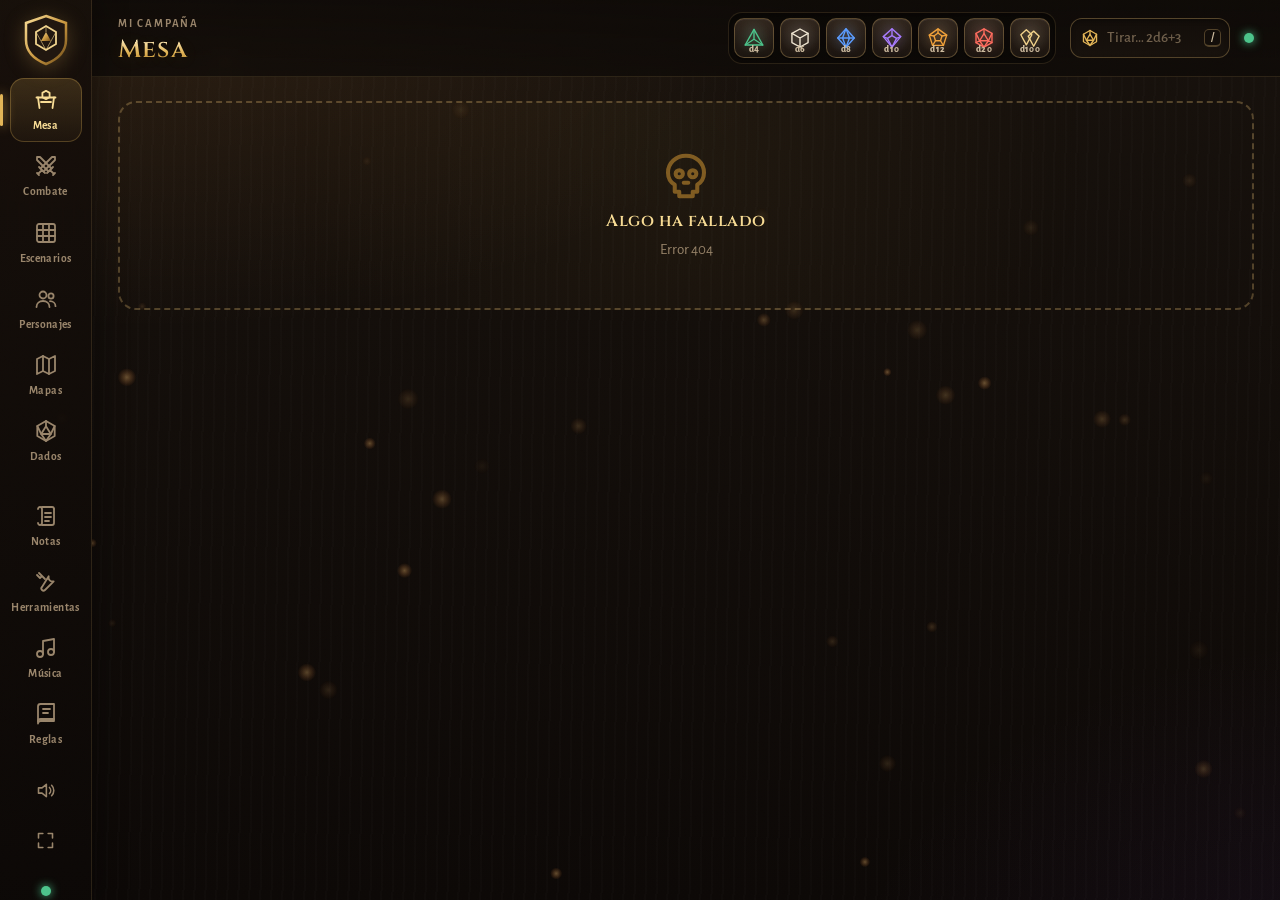
==== commit b6d3ebf5: "v1.0" ====
--- a/static/index.html
+++ b/static/index.html
@@ -15,6 +15,7 @@
   <link rel="stylesheet" href="css/mesa.css">
   <link rel="stylesheet" href="css/characters.css">
   <link rel="stylesheet" href="css/combat.css">
+  <link rel="stylesheet" href="css/battle.css">
   <link rel="stylesheet" href="css/views.css">
 </head>
 <body>
--- a/static/css/characters.css
+++ b/static/css/characters.css
@@ -82,7 +82,7 @@
 
 .sheet-row1 { display: grid; grid-template-columns: 128px minmax(0, 1fr) minmax(0, 1.3fr); gap: 22px; align-items: start; }
 .sheet-row3 { display: grid; grid-template-columns: repeat(3, minmax(0, 1fr)); gap: 22px; align-items: start; }
-.sheet-row4 { display: grid; grid-template-columns: repeat(2, minmax(0, 1fr)); gap: 22px; align-items: start; }
+.sheet-row4 { display: grid; grid-template-columns: minmax(0, 1.25fr) minmax(0, 1fr) minmax(0, 1fr); gap: 22px; align-items: start; }
 
 .ssec { display: flex; flex-direction: column; gap: 10px; padding: 14px; border-radius: 12px; border: 1.5px solid rgba(110, 75, 30, .35); background: rgba(255, 250, 235, .22); }
 .ssec-title { margin: -4px 0 0; font-size: .95rem; letter-spacing: .08em; text-transform: uppercase; display: flex; align-items: center; gap: 8px; }
@@ -159,7 +159,7 @@
 
 /* ataques */
 .atk-list { display: flex; flex-direction: column; gap: 6px; }
-.atk-row { display: grid; grid-template-columns: minmax(130px, 1.3fr) 66px minmax(100px, .9fr) minmax(120px, 1.4fr) 292px; gap: 8px; align-items: center; }
+.atk-row { display: grid; grid-template-columns: minmax(130px, 1.3fr) 66px minmax(100px, .9fr) minmax(120px, 1.4fr) 326px; gap: 8px; align-items: center; }
 .atk-row > .row { justify-content: flex-end; }
 .atk-head span { font: 800 .62rem var(--font); letter-spacing: .12em; text-transform: uppercase; color: #8c6a43; }
 
@@ -209,3 +209,113 @@
   mix-blend-mode: overlay;
 }
 .char-card:hover::after { opacity: 1; }
+
+/* ------------------------------------------------ asistente de creación */
+.creator { position: fixed; inset: 0; z-index: 180; display: grid; place-items: center; padding: 18px; background: rgba(5, 3, 2, .72); backdrop-filter: blur(5px); animation: fadeIn .25s ease-out; }
+.cr-frame {
+  width: min(1180px, 100%); height: min(92vh, 980px); display: grid; grid-template-rows: auto 1fr auto; overflow: hidden;
+  border-radius: 22px; border: 1px solid var(--line-2); background: linear-gradient(180deg, #2a1f17, #15100c);
+  box-shadow: 0 30px 80px rgba(0, 0, 0, .7), 0 0 0 1px rgba(226, 180, 86, .15); animation: modalIn .35s var(--ease);
+}
+.cr-head { display: flex; align-items: center; gap: 18px; padding: 16px 22px; border-bottom: 1px solid var(--line); background: rgba(0, 0, 0, .25); }
+.cr-head h2 { margin: 0; font-size: 1.45rem; }
+.cr-steps { list-style: none; margin: 0 auto; padding: 0; display: flex; gap: 6px; }
+.cr-steps button { all: unset; cursor: pointer; display: flex; align-items: center; gap: 8px; padding: 6px 12px; border-radius: 999px; font: 700 .85rem var(--font); color: var(--muted); }
+.cr-steps li.on button { color: #2a1906; background: linear-gradient(180deg, #f8dc94, #d6a446); }
+.cr-steps li.done button { color: var(--gold-2); }
+.cr-n { width: 22px; height: 22px; border-radius: 50%; display: grid; place-items: center; font-size: .75rem; background: rgba(0, 0, 0, .3); }
+.cr-body { overflow: auto; padding: 22px 26px; }
+.cr-foot { display: flex; align-items: center; gap: 14px; padding: 14px 22px; border-top: 1px solid var(--line); background: rgba(0, 0, 0, .25); }
+.cr-hint { margin-left: auto; color: #f2c879; }
+.cr-intro { margin: 0; font: italic 1.05rem var(--font-serif); color: var(--text-2); }
+.cr-h { margin: 8px 0 0; }
+.cr-grid { display: grid; grid-template-columns: repeat(auto-fill, minmax(200px, 1fr)); gap: 12px; }
+.cr-grid.small-cards { grid-template-columns: repeat(auto-fill, minmax(170px, 1fr)); gap: 9px; }
+.cr-card {
+  all: unset; cursor: pointer; display: flex; flex-direction: column; gap: 6px; padding: 14px; border-radius: 14px;
+  background: linear-gradient(180deg, #32261c, #1f1711); border: 1px solid var(--line-2); transition: transform .2s var(--ease), border-color .2s, box-shadow .2s;
+}
+.cr-card:hover, .cr-card:focus-visible { transform: translateY(-3px); border-color: var(--gold); }
+.cr-card.sel { border-color: var(--gold); box-shadow: 0 0 0 2px var(--gold), 0 10px 26px rgba(226, 180, 86, .2); background: linear-gradient(180deg, #4a3622, #2a1e14); }
+.cr-card b { font-family: var(--font-display); color: var(--gold-2); font-size: 1.02rem; }
+.cr-card .small { color: var(--text-2); }
+.cr-emoji { font-size: 1.8rem; }
+.cr-tags { display: flex; gap: 4px; flex-wrap: wrap; }
+.cx-baja { border-color: rgba(76, 195, 138, .5); color: #a8f0c9; } .cx-media { border-color: rgba(226, 180, 86, .5); } .cx-alta { border-color: rgba(224, 82, 74, .5); color: #ffb4ab; }
+.cr-detail { margin-top: 6px; animation: modalIn .3s var(--ease); }
+.cr-dl { display: grid; grid-template-columns: max-content 1fr; gap: 6px 16px; margin: 0; font-size: .92rem; }
+.cr-dl dt { font-weight: 800; color: var(--muted); }
+.cr-dl dd { margin: 0; }
+.cr-skills { display: flex; flex-wrap: wrap; gap: 6px; }
+.chip.pick { cursor: pointer; padding: 5px 12px; font-size: .85rem; transition: background .15s, border-color .15s; }
+.chip.pick:hover:not(:disabled) { border-color: var(--gold); }
+.chip.pick.on { color: #2a1906; background: linear-gradient(180deg, #f8dc94, #d6a446); border-color: var(--gold); }
+.chip.pick:disabled { opacity: .35; cursor: default; }
+.cr-note { padding: 10px 14px; border-radius: 10px; background: rgba(226, 180, 86, .08); border: 1px solid rgba(226, 180, 86, .25); font-size: .9rem; }
+.cr-traits { margin: 0; padding-left: 18px; display: flex; flex-direction: column; gap: 5px; }
+.cr-options { display: grid; grid-template-columns: repeat(auto-fill, minmax(210px, 1fr)); gap: 8px; }
+.cr-option { all: unset; cursor: pointer; display: flex; flex-direction: column; gap: 3px; padding: 10px 12px; border-radius: 11px; border: 1px solid var(--line-2); background: rgba(0, 0, 0, .2); transition: border-color .15s; }
+.cr-option:hover { border-color: var(--gold); }
+.cr-option.sel { border-color: var(--gold); background: rgba(226, 180, 86, .14); box-shadow: inset 0 0 0 1px var(--gold); }
+.cr-option b { color: var(--gold-2); }
+.cr-align { display: grid; grid-template-columns: repeat(3, minmax(0, 1fr)); gap: 6px; max-width: 640px; }
+.cr-align .cr-option { text-align: center; }
+.cr-abil-grid { display: grid; grid-template-columns: repeat(6, minmax(0, 1fr)); gap: 10px; }
+.cr-abil { position: relative; display: flex; flex-direction: column; align-items: center; gap: 8px; padding: 12px 8px; border-radius: 14px; border: 1px solid var(--line-2); background: rgba(0, 0, 0, .22); }
+.cr-abil.primary { border-color: var(--gold); box-shadow: inset 0 0 0 1px rgba(226, 180, 86, .4); }
+.cr-abil-name { font: 800 .72rem var(--font); letter-spacing: .08em; text-transform: uppercase; color: var(--muted); }
+.cr-abil select { width: 82px; text-align: center; }
+.cr-abil-final { font: 700 1.8rem/1 var(--font-display); color: var(--gold-2); display: flex; flex-direction: column; align-items: center; }
+.cr-abil-final small { font: 800 .85rem var(--font); color: var(--text-2); }
+.cr-bonus { position: absolute; top: 8px; right: 8px; font: 900 .75rem var(--font); color: #8dffb0; }
+.cr-pb b { min-width: 24px; text-align: center; font-size: 1.1rem; }
+.cr-points { font-size: 1rem; } .cr-points b { font: 700 1.5rem var(--font-display); color: var(--gold-2); } .cr-points.over b { color: #ff8b80; }
+.cr-rolled { display: flex; gap: 6px; } .cr-rolled b { padding: 4px 10px; border-radius: 8px; background: rgba(226, 180, 86, .14); color: var(--gold-2); font-family: var(--font-display); }
+.cr-level { font: 700 1.8rem var(--font-display); color: var(--gold-2); min-width: 40px; text-align: center; }
+.cr-color { width: 28px; height: 28px; border-radius: 50%; border: 2px solid transparent; cursor: pointer; box-shadow: 0 0 0 1px rgba(255, 255, 255, .2); }
+.cr-color.sel { border-color: #fff; transform: scale(1.12); }
+.cr-summary { display: flex; flex-direction: column; gap: 16px; animation: modalIn .35s var(--ease); }
+.cr-sum-head { display: flex; align-items: center; gap: 16px; }
+.cr-sum-head h2 { margin: 0; font-size: 1.8rem; }
+.cr-avatar { width: 72px; height: 72px; border-radius: 50%; display: grid; place-items: center; font-size: 2.1rem; box-shadow: 0 0 0 3px #1a130e, 0 0 0 5px var(--gold-3); }
+.cr-sum-stats, .cr-sum-abil { display: grid; grid-template-columns: repeat(6, minmax(0, 1fr)); gap: 8px; }
+.cr-stat { display: flex; flex-direction: column; align-items: center; gap: 2px; padding: 10px; border-radius: 12px; background: rgba(0, 0, 0, .25); border: 1px solid var(--line); }
+.cr-stat b { font: 700 1.4rem var(--font-display); color: var(--gold-2); }
+.cr-stat span { font: 800 .68rem var(--font); letter-spacing: .08em; text-transform: uppercase; color: var(--muted); }
+.cr-stat small { color: var(--text-2); font-size: .75rem; }
+@media (max-width: 900px) {
+  .cr-abil-grid, .cr-sum-stats, .cr-sum-abil { grid-template-columns: repeat(3, minmax(0, 1fr)); }
+  .cr-steps { display: none; }
+}
+
+/* ficha 2024: nivel, armadura, inspiración heroica, maestrías, rasgos y subida de nivel */
+.level-box { display: flex; flex-direction: column; align-items: flex-start; gap: 2px; }
+.level-box .sbox-label { text-align: left; }
+.btn.glow { animation: glowPulse 1.6s ease-in-out infinite; }
+@keyframes glowPulse { 50% { box-shadow: 0 0 0 3px rgba(226, 180, 86, .35), 0 0 18px rgba(226, 180, 86, .6); } }
+.armor-row { display: flex; flex-wrap: wrap; align-items: center; gap: 6px 12px; padding: 6px 10px; border-radius: 10px; background: rgba(255, 250, 235, .3); border: 1px dashed rgba(110, 75, 30, .3); }
+.armor-row select { max-width: 100%; }
+.ac-shield.auto input { color: #2f5d8a !important; }
+.parchment .ac-shield input[readonly] { cursor: default; }
+.insp-wrap { display: flex; flex-direction: column; gap: 4px; align-items: stretch; }
+.insp-wrap .inspiration { flex: 1; padding: 6px; }
+.mini-link { all: unset; cursor: pointer; margin-left: 4px; color: #2f5d8a; font-size: .8rem; }
+.mini-link:hover { color: #8a1f14; }
+.bad-text { color: #a3442a; font-weight: 700; }
+.mastery-box { display: flex; flex-direction: column; gap: 6px; padding: 8px 10px; border-radius: 10px; background: rgba(255, 250, 235, .3); border: 1px solid rgba(110, 75, 30, .25); }
+.parchment .chip { color: #4a2c14; border-color: rgba(110, 75, 30, .4); background: rgba(255, 250, 235, .5); }
+.chip.mastery b { color: #5a1e12; }
+.tiny-chip { font-size: .62rem; padding: 1px 6px; text-transform: uppercase; letter-spacing: .06em; }
+.weapon-pick { max-width: 260px; }
+.traits-block { display: flex; flex-direction: column; gap: 6px; padding-bottom: 10px; border-bottom: 1px dotted rgba(110, 75, 30, .35); }
+.traits-block:last-child { border-bottom: 0; padding-bottom: 0; }
+.trait-list, .feat-list { list-style: none; margin: 0; padding: 0; display: flex; flex-direction: column; gap: 3px; font: 400 .92rem/1.35 var(--font-serif); }
+.trait-list .lvl { display: inline-grid; place-items: center; min-width: 22px; height: 18px; margin-right: 6px; border-radius: 9px; font: 800 .62rem var(--font); color: #fff; background: #6e2414; }
+.feat-item { padding: 4px 6px; border-radius: 8px; background: rgba(255, 250, 235, .35); }
+.level-up .panel { padding: 12px 14px; }
+.level-up h3 { display: flex; align-items: center; gap: 6px; margin: 0 0 8px; font-size: 1rem; }
+.lu-head { display: flex; align-items: center; gap: 14px; color: var(--gold-2); }
+.lu-from, .lu-to { display: grid; place-items: center; width: 62px; height: 62px; border-radius: 50%; font: 700 1.9rem var(--font-display); border: 2px solid var(--line-2); }
+.lu-to { color: #2a1906; background: radial-gradient(circle at 35% 30%, #fff3c9, #e2b456 55%, #8a5d1d); border-color: var(--gold); box-shadow: 0 0 24px rgba(226, 180, 86, .5); animation: pop .5s var(--ease); }
+.lu-list { margin: 0; padding-left: 18px; display: flex; flex-direction: column; gap: 4px; }
+@media (max-width: 1250px) { .sheet-row4 { grid-template-columns: minmax(0, 1fr) minmax(0, 1fr); } .sheet-row4 > :first-child { grid-column: 1 / -1; } }
--- a/static/css/combat.css
+++ b/static/css/combat.css
@@ -18,7 +18,8 @@
 .combat-actions { gap: 10px; }
 .difficulty { display: flex; flex-direction: column; gap: 6px; padding-top: 12px; border-top: 1px solid var(--line); }
 .diff-word { font: 700 1.1rem var(--font-display); text-transform: capitalize; }
-.d-trivial, .d-facil { color: #7fe0a8; } .d-media { color: #f0cf6a; } .d-dificil { color: #ff9f5a; } .d-mortal { color: #ff6b5e; text-shadow: 0 0 14px rgba(224, 82, 74, .6); }
+.d-trivial { color: #9fb7a8; } .d-bajo { color: #7fe0a8; } .d-moderado { color: #f0cf6a; } .d-alto { color: #ff9f5a; } .d-mortal { color: #ff6b5e; text-shadow: 0 0 14px rgba(224, 82, 74, .6); }
+.bad-text { color: #ff8b80; font-weight: 700; }
 .meter-labels { display: grid; grid-template-columns: repeat(4, 1fr); font: 800 .62rem var(--font); letter-spacing: .1em; text-transform: uppercase; color: var(--muted); text-align: center; }
 
 .add-panel > summary { list-style: none; cursor: pointer; display: flex; align-items: center; gap: 10px; color: var(--gold-2); }
--- a/static/css/battle.css
+++ b/static/css/battle.css
@@ -0,0 +1,161 @@
+/* =====================================================================
+   Tablero de combate con cuadrícula y editor de escenarios
+   ===================================================================== */
+.bm {
+  position: relative; width: 100%; height: 100%; min-height: 300px; overflow: hidden; border-radius: inherit;
+  background:
+    radial-gradient(ellipse at 50% 40%, rgba(70, 50, 30, .35), transparent 70%),
+    repeating-linear-gradient(90deg, rgba(255, 255, 255, .015) 0 2px, transparent 2px 9px),
+    linear-gradient(180deg, #2a1d13, #160f0a);
+  user-select: none; -webkit-user-select: none;
+}
+.bm-viewport { position: absolute; inset: 0; overflow: hidden; cursor: grab; outline: none; touch-action: none; }
+.bm-viewport.panning { cursor: grabbing; }
+.bm[data-tool="ruler"] .bm-viewport, .bm[data-tool="area"] .bm-viewport { cursor: crosshair; }
+.bm.editing .bm-viewport { cursor: cell; }
+.bm.editing[data-tool="pan"] .bm-viewport { cursor: grab; }
+.bm-viewport.drop-over { box-shadow: inset 0 0 0 3px var(--gold), inset 0 0 40px rgba(226, 180, 86, .25); }
+.bm-layer {
+  position: absolute; left: 0; top: 0; transform-origin: 0 0;
+  box-shadow: 0 0 0 3px #1a120b, 0 0 0 5px rgba(201, 150, 63, .35), 0 24px 70px rgba(0, 0, 0, .7);
+}
+.bm-layer canvas { position: absolute; left: 0; top: 0; pointer-events: none; }
+.bm-glow { mix-blend-mode: screen; animation: bmFlicker 3.2s ease-in-out infinite; }
+@keyframes bmFlicker { 0%, 100% { opacity: .82; } 22% { opacity: 1; } 47% { opacity: .74; } 71% { opacity: .95; } }
+.bm-tokens { position: absolute; inset: 0; }
+
+/* fichas */
+.bm-token { position: absolute; display: grid; place-items: center; z-index: 2; cursor: grab; transition: left .38s var(--ease), top .38s var(--ease), opacity .3s; }
+.bm-token .token { filter: drop-shadow(0 5px 6px rgba(0, 0, 0, .65)); transition: transform .2s var(--ease); border-radius: 50%; }
+.bm-token:hover .token { transform: scale(1.07); }
+.bm-token.dragging { transition: none; z-index: 6; cursor: grabbing; }
+.bm-token.dragging .token { transform: scale(1.14) translateY(-4px); filter: drop-shadow(0 16px 14px rgba(0, 0, 0, .6)); }
+.bm-token.current .token { box-shadow: 0 0 0 3px #f8dc94, 0 0 24px 4px rgba(226, 180, 86, .75); animation: bmPulse 1.8s ease-in-out infinite; }
+.bm-token.selected .token { box-shadow: 0 0 0 3px #fff, 0 0 18px rgba(255, 255, 255, .55); }
+.bm-token.current.selected .token { box-shadow: 0 0 0 3px #fff, 0 0 0 6px #f8dc94, 0 0 26px rgba(226, 180, 86, .7); }
+@keyframes bmPulse { 50% { box-shadow: 0 0 0 4px #f8dc94, 0 0 34px 8px rgba(226, 180, 86, .5); } }
+.bm-token.down .token { filter: grayscale(1) brightness(.7) drop-shadow(0 3px 4px rgba(0, 0, 0, .6)); transform: rotate(-12deg) scale(.92); }
+.bm-token.down::after { content: "✖"; position: absolute; font-size: calc(var(--inv, 1) * 18px); color: rgba(255, 90, 80, .85); text-shadow: 0 0 6px #000; pointer-events: none; }
+.bm-token.is-hidden { opacity: .5; }
+.bm-name {
+  position: absolute; left: 50%; bottom: 0; transform: translate(-50%, 55%) scale(var(--inv, 1)); transform-origin: 50% 0;
+  max-width: 180px; overflow: hidden; text-overflow: ellipsis; white-space: nowrap; pointer-events: none;
+  font: 700 12px var(--font); color: #fff; background: rgba(12, 9, 6, .82); padding: 1px 8px; border-radius: 9px;
+  border: 1px solid rgba(255, 255, 255, .14); box-shadow: 0 2px 6px rgba(0, 0, 0, .5);
+}
+.bm-token.jugador .bm-name { border-color: rgba(91, 156, 255, .7); }
+.bm-token.pnj .bm-name { border-color: rgba(226, 180, 86, .7); }
+.bm-token.enemigo .bm-name { border-color: rgba(224, 82, 74, .75); }
+.bm-token.current .bm-name { background: linear-gradient(180deg, #f8dc94, #c9963f); color: #2a1906; }
+.bm-conds { position: absolute; top: 0; right: 0; transform: translate(25%, -25%) scale(var(--inv, 1)); transform-origin: 100% 0; font-size: 15px; line-height: 1; padding: 2px 3px; border-radius: 8px; background: rgba(12, 9, 6, .75); pointer-events: none; }
+.bm-conc { position: absolute; top: 0; left: 0; transform: translate(-25%, -25%) scale(var(--inv, 1)); transform-origin: 0 0; font-size: 15px; pointer-events: none; filter: drop-shadow(0 0 4px #a77bff); }
+
+/* controles flotantes */
+.bm-bar { position: absolute; top: 10px; right: 10px; z-index: 8; display: flex; align-items: center; gap: 3px; padding: 4px; border-radius: 13px; background: rgba(18, 13, 9, .86); border: 1px solid var(--line-2); box-shadow: 0 8px 24px rgba(0, 0, 0, .45); backdrop-filter: blur(6px); }
+.bm-bar .btn { border-color: transparent; background: transparent; }
+.bm-bar .btn[aria-pressed="true"] { background: linear-gradient(180deg, #f8dc94, #c9963f); color: #2a1906; box-shadow: 0 0 14px rgba(226, 180, 86, .45); }
+.bm-sep { width: 1px; height: 22px; margin: 0 4px; background: var(--line-2); }
+.bm-pop { position: absolute; top: 60px; right: 10px; z-index: 8; width: 250px; display: flex; flex-direction: column; gap: 8px; padding: 12px; border-radius: 13px; background: rgba(18, 13, 9, .92); border: 1px solid var(--line-2); box-shadow: 0 10px 30px rgba(0, 0, 0, .5); animation: modalIn .25s var(--ease); }
+.bm-pop p { margin: 0; }
+.bm-shapes { display: flex; flex-wrap: wrap; gap: 5px; }
+.bm-shapes .chip { cursor: pointer; }
+.bm-shapes .chip.on { color: #2a1906; background: linear-gradient(180deg, #ffc58a, #e0743a); border-color: #ff9a5a; }
+.bm-hud {
+  position: absolute; left: 10px; bottom: 10px; z-index: 8; max-width: calc(100% - 20px); display: flex; flex-wrap: wrap; align-items: center; gap: 6px;
+  padding: 6px 12px; border-radius: 11px; font-size: .86rem; color: var(--text-2);
+  background: rgba(18, 13, 9, .88); border: 1px solid var(--line-2); box-shadow: 0 6px 18px rgba(0, 0, 0, .4); backdrop-filter: blur(6px);
+}
+.bm-hud[hidden] { display: none; }
+.bm-hud b { color: var(--text); }
+.bm-hud .coord { color: var(--gold-2); font-family: var(--font-display); }
+.bm-hud .good { color: #7fe0a8; font-weight: 700; }
+.bm-hud .warn { color: #f0cf6a; font-weight: 700; }
+.bm-hud .bad { color: #ff8b80; font-weight: 700; }
+.bm-hud svg { color: var(--gold-2); }
+.bm-empty { position: absolute; inset: 0; display: grid; place-items: center; z-index: 3; padding: 20px; text-align: center; }
+.bm-empty[hidden] { display: none; }
+
+/* --------------------------------------------------------- tablero en Combate */
+.board-card { padding: 0; overflow: hidden; }
+.board-card .panel-head { padding: 14px 16px 0; }
+.board-tools { display: flex; flex-wrap: wrap; align-items: center; gap: 8px; padding: 10px 16px 12px; }
+.board-tools .scene-select { width: auto; min-width: 220px; }
+.board-stage { position: relative; height: clamp(420px, 62vh, 760px); border-top: 1px solid var(--line); }
+.board-card:fullscreen { display: flex; flex-direction: column; background: var(--bg-1); border-radius: 0; }
+.board-card:fullscreen .board-stage { flex: 1; height: auto; }
+.bench { display: flex; flex-wrap: wrap; align-items: center; gap: 8px; padding: 10px 16px; border-top: 1px solid var(--line); background: rgba(0, 0, 0, .18); }
+.bench-item { display: inline-flex; align-items: center; gap: 6px; padding: 3px 10px 3px 3px; border-radius: 999px; background: rgba(255, 255, 255, .05); border: 1px dashed var(--line-2); cursor: grab; font-size: .85rem; font-weight: 600; }
+.bench-item:hover { border-color: var(--gold); background: rgba(226, 180, 86, .1); }
+.board-off { display: flex; flex-direction: column; align-items: center; gap: 10px; padding: 26px 16px 30px; text-align: center; }
+.board-off .scene-pick { display: grid; grid-template-columns: repeat(auto-fill, minmax(170px, 1fr)); gap: 10px; width: 100%; max-width: 1100px; }
+.scene-mini { all: unset; cursor: pointer; display: flex; flex-direction: column; gap: 6px; padding: 6px; border-radius: 12px; background: rgba(0, 0, 0, .25); border: 1px solid var(--line); transition: transform .2s var(--ease), border-color .2s, box-shadow .2s; }
+.scene-mini:hover { transform: translateY(-3px); border-color: var(--gold); box-shadow: 0 10px 24px rgba(0, 0, 0, .4); }
+.scene-mini canvas { width: 100%; height: 96px; object-fit: cover; border-radius: 8px; display: block; background: #0d0a07; }
+.scene-mini b { font: 700 .9rem var(--font-display); color: var(--gold-2); padding: 0 4px 2px; }
+
+/* ----------------------------------------------------------- tablero en la Mesa */
+.board .bm { position: absolute; inset: 0; z-index: 1; border-radius: inherit; }
+.board.battle .board-layer, .board.battle .board-empty { display: none; }
+.mesa-mode .seg button { padding: 4px 12px; }
+
+/* ---------------------------------------------------------------- Escenarios */
+.scene-gallery { display: flex; flex-direction: column; gap: 22px; }
+.scene-grid { display: grid; grid-template-columns: repeat(auto-fill, minmax(280px, 1fr)); gap: 16px; }
+.scene-card {
+  position: relative; display: flex; flex-direction: column; border-radius: 16px; overflow: hidden; background: linear-gradient(180deg, #2a1f16, #1a130d);
+  border: 1px solid var(--line); box-shadow: var(--shadow-1, 0 8px 20px rgba(0, 0, 0, .35)); transition: transform .25s var(--ease), border-color .25s, box-shadow .25s;
+  animation: cardIn .4s var(--ease) both;
+}
+.scene-card:hover { transform: translateY(-4px); border-color: var(--line-2); box-shadow: 0 18px 40px rgba(0, 0, 0, .5); }
+.scene-art { all: unset; cursor: pointer; position: relative; display: block; height: 170px; overflow: hidden; background: #0d0a07; }
+.scene-art canvas { width: 100%; height: 100%; object-fit: cover; display: block; transition: transform .6s var(--ease); }
+.scene-card:hover .scene-art canvas { transform: scale(1.06); }
+.scene-art .ribbon-tag { position: absolute; top: 10px; left: 10px; }
+.scene-size { position: absolute; right: 10px; bottom: 10px; padding: 2px 8px; border-radius: 8px; font: 800 .68rem var(--font); letter-spacing: .06em; color: #fff; background: rgba(0, 0, 0, .65); }
+.scene-body { display: flex; flex-direction: column; gap: 6px; padding: 12px 14px 14px; flex: 1; }
+.scene-body h3 { margin: 0; font-size: 1.08rem; }
+.scene-body p { margin: 0; font-size: .86rem; color: var(--text-2); flex: 1; }
+.scene-actions { display: flex; flex-wrap: wrap; gap: 6px; margin-top: 6px; }
+.light-chip { font-size: .7rem; }
+
+.editor { display: grid; grid-template-columns: 290px minmax(0, 1fr); gap: 16px; align-items: start; }
+.editor-side { display: flex; flex-direction: column; gap: 12px; position: sticky; top: 12px; max-height: calc(100vh - 110px); overflow: auto; }
+.editor-stage { position: relative; height: calc(100vh - 150px); min-height: 480px; border-radius: 16px; overflow: hidden; border: 1px solid var(--line-2); box-shadow: var(--shadow-2, 0 16px 40px rgba(0, 0, 0, .45)); }
+.ed-tools { display: grid; grid-template-columns: repeat(4, minmax(0, 1fr)); gap: 5px; }
+.ed-tool { all: unset; cursor: pointer; display: flex; flex-direction: column; align-items: center; gap: 3px; padding: 7px 4px; border-radius: 10px; border: 1px solid var(--line); background: rgba(0, 0, 0, .2); font: 700 .66rem var(--font); letter-spacing: .03em; text-align: center; color: var(--text-2); transition: border-color .15s, background .15s, color .15s; }
+.ed-tool .ic { font-size: 1.15rem; line-height: 1; }
+.ed-tool:hover { border-color: var(--line-2); color: var(--text); }
+.ed-tool[aria-pressed="true"] { border-color: var(--gold); color: #2a1906; background: linear-gradient(180deg, #f8dc94, #c9963f); }
+.swatches { display: grid; grid-template-columns: repeat(auto-fill, minmax(56px, 1fr)); gap: 5px; }
+.swatch { all: unset; cursor: pointer; display: flex; flex-direction: column; align-items: center; gap: 3px; padding: 4px; border-radius: 9px; border: 1px solid transparent; font: 600 .62rem/1.1 var(--font); text-align: center; color: var(--text-2); }
+.swatch canvas { width: 40px; height: 40px; border-radius: 7px; box-shadow: inset 0 0 0 1px rgba(255, 255, 255, .1), 0 2px 5px rgba(0, 0, 0, .4); }
+.swatch:hover { border-color: var(--line-2); }
+.swatch[aria-pressed="true"] { border-color: var(--gold); background: rgba(226, 180, 86, .14); color: var(--gold-2); }
+.ed-group-title { margin: 6px 0 2px; font: 800 .62rem var(--font); letter-spacing: .12em; text-transform: uppercase; color: var(--muted); }
+.ed-row { display: flex; flex-wrap: wrap; align-items: center; gap: 8px; }
+.ed-row .seg button { padding: 4px 10px; }
+.ed-head { display: flex; flex-wrap: wrap; align-items: center; gap: 10px; }
+.ed-head .title-input { flex: 1; min-width: 220px; }
+.size-inputs input { width: 64px; }
+
+@media (max-width: 1100px) {
+  .editor { grid-template-columns: minmax(0, 1fr); }
+  .editor-side { position: static; max-height: none; }
+  .editor-stage { height: 70vh; }
+}
+
+/* huecos fijos de la vista de combate y detalles del tablero */
+.slot { display: contents; }
+.board-card[hidden] { display: none; }
+.board-turn { gap: 8px; padding: 4px 10px 4px 4px; border-radius: 999px; background: rgba(226, 180, 86, .08); border: 1px solid rgba(226, 180, 86, .3); }
+.board-turn .round-medal { width: 40px; height: 40px; }
+.board-turn .round-medal b { font-size: 1rem; }
+.board-turn .round-medal small { font-size: .42rem; }
+.board-pop { z-index: 12; }
+.cbt.flash { animation: rowFlash 1.4s var(--ease); }
+@keyframes rowFlash { 0%, 60% { box-shadow: 0 0 0 2px var(--gold), 0 0 30px rgba(226, 180, 86, .5); } }
+.cbt-tools .btn[aria-pressed="true"] svg { color: inherit; }
+.pick-item { justify-content: flex-start; width: 100%; }
+.pick-item[aria-pressed="true"] { border-color: var(--gold); background: rgba(226, 180, 86, .14); box-shadow: 0 0 0 1px rgba(226, 180, 86, .4); }
+.preview-stage { position: relative; height: 62vh; border-radius: 12px; overflow: hidden; border: 1px solid var(--line-2); }
+.panel.dim .swatches { opacity: .55; }
--- a/static/css/views.css
+++ b/static/css/views.css
@@ -287,6 +287,38 @@
 .cr-cell { display: flex; flex-direction: column; align-items: center; padding: 6px; border-radius: 9px; background: rgba(0, 0, 0, .2); font-size: .78rem; color: var(--text-2); }
 .cr-cell b { font: 700 1rem var(--font-display); color: #ffb4ab; }
 
+.xp-row { grid-template-columns: 26px 1fr 70px 36px; }
+.cond-grid.one { grid-template-columns: minmax(0, 1fr); }
+.page-ref { flex: none; font: 800 .62rem var(--font); letter-spacing: .06em; color: var(--muted); padding: 2px 6px; border-radius: 6px; border: 1px solid var(--line); white-space: nowrap; }
+.class-grid { display: grid; grid-template-columns: repeat(auto-fill, minmax(320px, 1fr)); gap: 10px; align-items: start; }
+.class-card { border-radius: 12px; background: rgba(0, 0, 0, .2); border: 1px solid var(--line); padding: 10px 12px; transition: border-color .2s; }
+.class-card[open] { border-color: var(--line-2); background: rgba(0, 0, 0, .28); }
+.class-card > summary { list-style: none; cursor: pointer; display: flex; align-items: center; gap: 10px; }
+.class-card > summary::-webkit-details-marker { display: none; }
+.class-card > summary b { font-family: var(--font-display); color: var(--gold-2); font-size: 1.05rem; }
+.class-card p { color: var(--text-2); }
+.class-ic { flex: none; width: 38px; height: 38px; border-radius: 10px; display: grid; place-items: center; font-size: 1.3rem; background: rgba(255, 255, 255, .06); }
+dl.ref.compact { gap: 4px 10px; margin: 8px 0; font-size: .85rem; }
+dl.ref.compact dd { font-size: .85rem; }
+.feat-levels { list-style: none; margin: 8px 0 0; padding: 0; display: flex; flex-direction: column; gap: 3px; font-size: .84rem; color: var(--text-2); }
+.feat-levels .lvl, .trait-lvl { display: inline-grid; place-items: center; min-width: 24px; height: 18px; margin-right: 8px; border-radius: 9px; font: 800 .64rem var(--font); color: #2a1906; background: var(--gold-2); }
+.stack-sm { display: flex; flex-direction: column; gap: 6px; }
+.ref-table { width: 100%; border-collapse: collapse; font-size: .88rem; }
+.ref-table th { text-align: left; font: 800 .64rem var(--font); letter-spacing: .1em; text-transform: uppercase; color: var(--muted); padding: 6px 8px; border-bottom: 1px solid var(--line-2); }
+.ref-table td { padding: 6px 8px; border-bottom: 1px solid var(--line); color: var(--text-2); vertical-align: top; }
+.ref-table td b { color: var(--text); }
+.ref-table tr.group td { padding-top: 12px; font: 800 .7rem var(--font); letter-spacing: .08em; text-transform: uppercase; color: var(--gold-2); border-bottom-color: var(--line-2); }
+.ref-table.compact td, .ref-table.compact th { padding: 3px 8px; }
+.ref-table tbody tr:not(.group):hover td { background: rgba(255, 255, 255, .03); }
+.table-scroll { overflow-x: auto; }
+.feat-cols { display: grid; grid-template-columns: repeat(auto-fill, minmax(260px, 1fr)); gap: 14px; align-items: start; }
+.feat-col { display: flex; flex-direction: column; gap: 6px; }
+.feat-ref { padding: 8px 10px; border-radius: 10px; background: rgba(0, 0, 0, .2); border: 1px solid var(--line); }
+.feat-ref b { color: var(--gold-2); }
+.feat-ref p { margin: 4px 0 0; font-size: .84rem; color: var(--text-2); }
+.coin-ref { display: grid; grid-template-columns: repeat(5, minmax(0, 1fr)); gap: 6px; }
+.coin-ref .cr-cell b { text-transform: uppercase; color: var(--gold-2); }
+
 @media (max-width: 1200px) {
   .dice-layout, .music-layout { grid-template-columns: minmax(0, 1fr); }
   .dice-side { position: static; max-height: none; }
